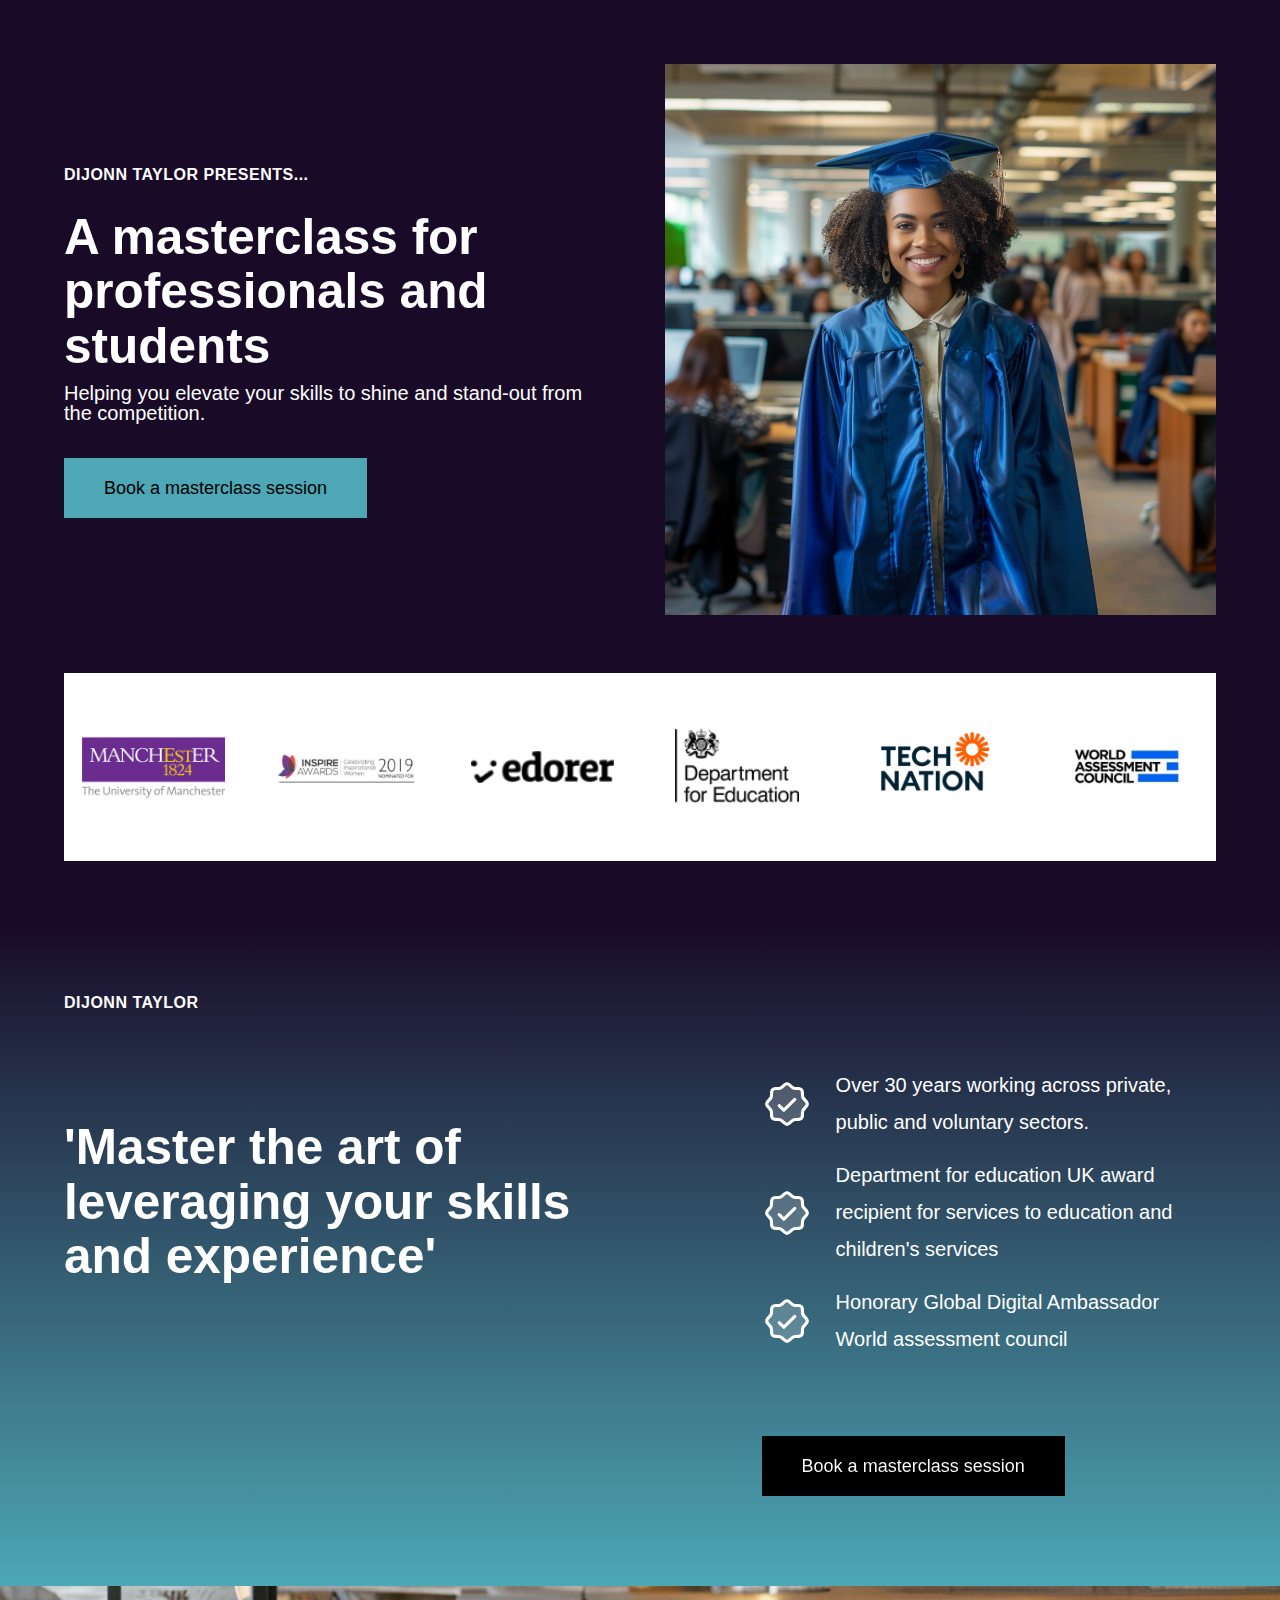
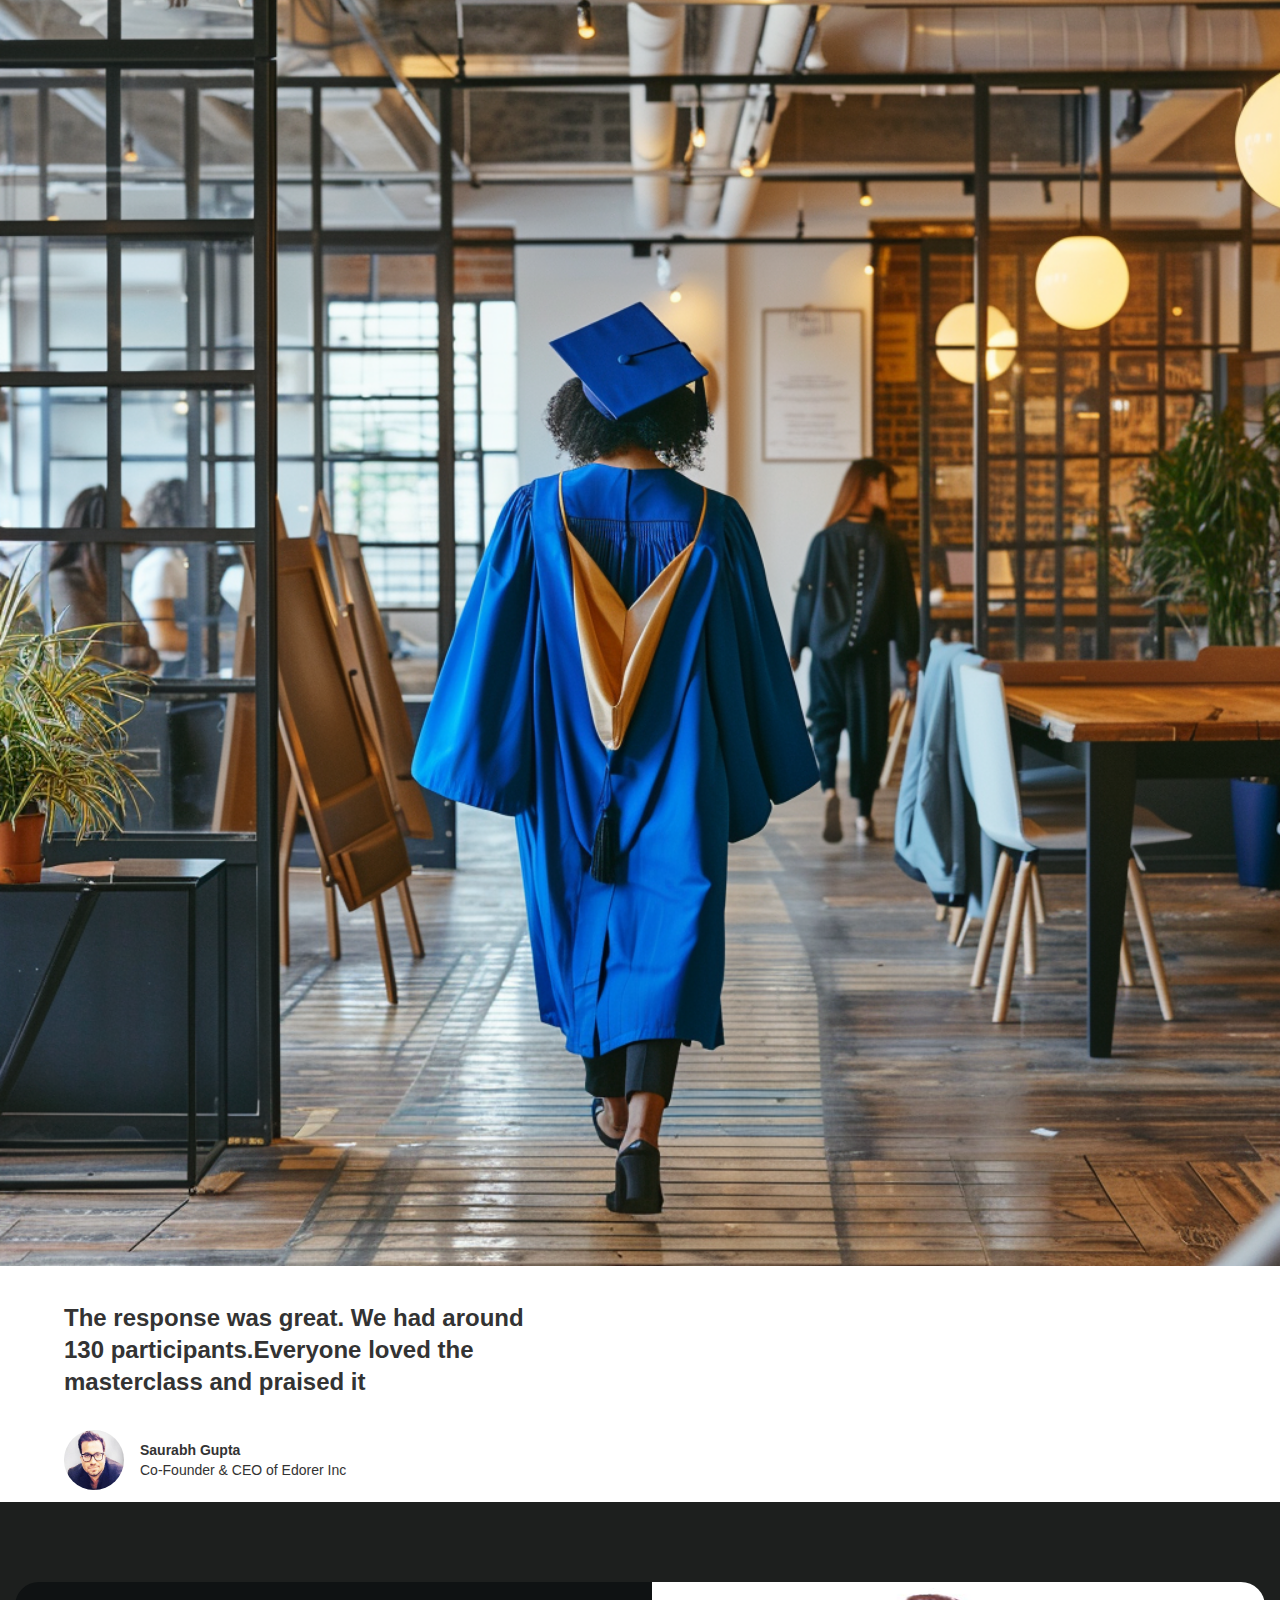
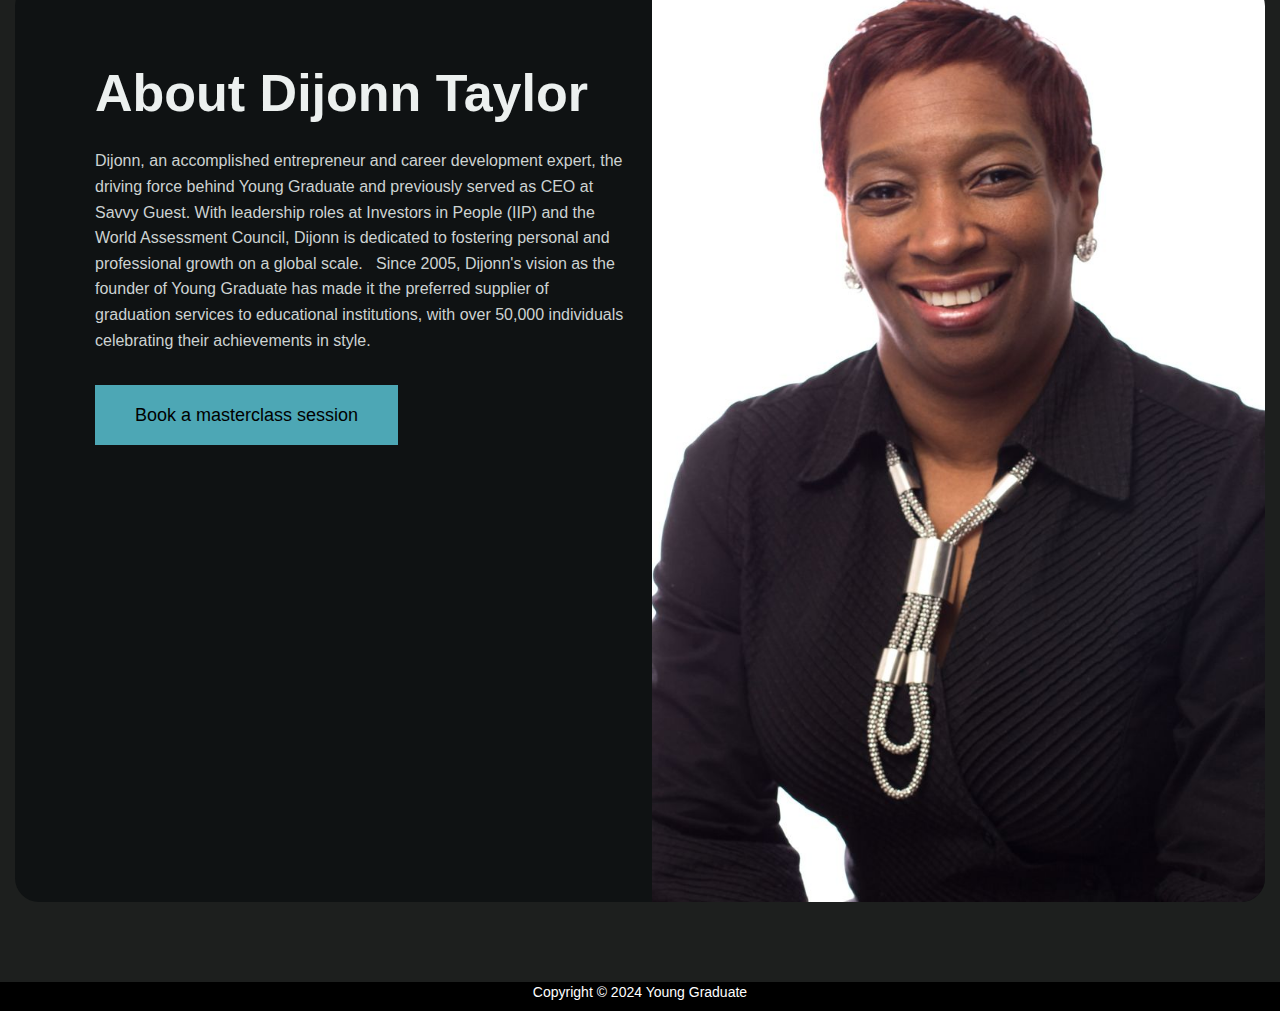
==== masterclass.html @ 4c91e2ab "Add files via upload" ====
<!DOCTYPE html><!--  This site was created in Webflow. https://webflow.com  --><!--  Last Published: Mon Jul 22 2024 13:23:49 GMT+0000 (Coordinated Universal Time)  -->
<html data-wf-page="665755dd1cffbb004d97ce89" data-wf-site="6639ddc8358cb6821ed180b4">
<head>
  <meta charset="utf-8">
  <title>Masterclass</title>
  <meta content="Masterclass" property="og:title">
  <meta content="Masterclass" property="twitter:title">
  <meta content="width=device-width, initial-scale=1" name="viewport">
  <meta content="Webflow" name="generator">
  <link href="css/normalize.css" rel="stylesheet" type="text/css">
  <link href="css/webflow.css" rel="stylesheet" type="text/css">
  <link href="css/young-graduate.webflow.css" rel="stylesheet" type="text/css">
  <link href="https://fonts.googleapis.com" rel="preconnect">
  <link href="https://fonts.gstatic.com" rel="preconnect" crossorigin="anonymous">
  <script src="https://ajax.googleapis.com/ajax/libs/webfont/1.6.26/webfont.js" type="text/javascript"></script>
  <script type="text/javascript">WebFont.load({  google: {    families: ["Montserrat:100,100italic,200,200italic,300,300italic,400,400italic,500,500italic,600,600italic,700,700italic,800,800italic,900,900italic","Ubuntu:300,300italic,400,400italic,500,500italic,700,700italic","Open Sans:300,300italic,400,400italic,600,600italic,700,700italic,800,800italic","Droid Sans:400,700"]  }});</script>
  <script type="text/javascript">!function(o,c){var n=c.documentElement,t=" w-mod-";n.className+=t+"js",("ontouchstart"in o||o.DocumentTouch&&c instanceof DocumentTouch)&&(n.className+=t+"touch")}(window,document);</script>
  <link href="images/favicon.jpg" rel="shortcut icon" type="image/x-icon">
  <link href="images/webclip.jpg" rel="apple-touch-icon">
</head>
<body>
  <div class="efi-hr-03">
    <div class="efi-hr-01">
      <div class="efi-hr-01-container">
        <div class="w-layout-grid efi-hr-01-grid">
          <div id="w-node-bed90344-6b6f-2f7c-3a95-02f854bbb947-4d97ce89" class="efi-hr-01-left-content">
            <div class="efi-hr-01-title-wrapper">
              <div class="efi-label big">Dijonn Taylor presents...</div>
              <h1 class="efi-jumbo">A masterclass for professionals and students </h1>
              <p class="efi-big-paragraph">Helping you elevate your skills to shine and stand-out from the competition.</p>
            </div>
            <div class="efi-hr-01-buttons-wrapper">
              <a href="https://calendly.com/dijonn/30min" target="_blank" class="efi-button w-button">Book a masterclass session</a>
            </div>
          </div>
          <div id="w-node-bed90344-6b6f-2f7c-3a95-02f854bbb952-4d97ce89" class="efi-hr-01-right-content"><img src="images/front.png" loading="lazy" width="4000" sizes="(max-width: 1919px) 90vw, 720px" alt="" srcset="images/front.png 500w, images/front.png 800w, images/front.png 1024w" class="image-35"></div>
        </div>
        <div class="efi-hr-01-logos">
          <div class="efi-hr-01-container">
            <div class="w-layout-grid efi-hr-01-logos-grid">
              <div id="w-node-bed90344-6b6f-2f7c-3a95-02f854bbb957-4d97ce89" class="efi-hr-01-logo-cell"><img src="images/Logo_3.png" loading="lazy" width="170" alt=""></div>
              <div id="w-node-bed90344-6b6f-2f7c-3a95-02f854bbb959-4d97ce89" class="efi-hr-01-logo-cell"><img src="images/Logo_2.png" loading="lazy" width="200" alt=""></div>
              <div id="w-node-bed90344-6b6f-2f7c-3a95-02f854bbb95b-4d97ce89" class="efi-hr-01-logo-cell"><img src="images/Logo_1.png" loading="lazy" width="170" alt=""></div>
              <div id="w-node-bed90344-6b6f-2f7c-3a95-02f854bbb95d-4d97ce89" class="efi-hr-01-logo-cell"><img src="images/Logo.png" loading="lazy" width="124" alt=""></div>
              <div id="w-node-bed90344-6b6f-2f7c-3a95-02f854bbb95f-4d97ce89" class="efi-hr-01-logo-cell"><img src="images/0_mEeC4vGV2WhgJTwN.png" loading="lazy" sizes="(max-width: 1919px) 72vw, 1152px" srcset="images/0_mEeC4vGV2WhgJTwN.png 500w, images/0_mEeC4vGV2WhgJTwN.png 800w, images/0_mEeC4vGV2WhgJTwN.png 1080w, images/0_mEeC4vGV2WhgJTwN.png 1200w" alt=""></div>
              <div id="w-node-bed90344-6b6f-2f7c-3a95-02f854bbb961-4d97ce89" class="efi-hr-01-logo-cell"><img src="images/azhpl4cpvzj5sbdie35c-1.png" loading="lazy" width="160" alt=""></div>
            </div>
          </div>
        </div>
      </div>
    </div>
    <div class="efi-hr-03-top">
      <div class="efi-hr-03-container">
        <div class="w-layout-grid efi-hr-03-grid">
          <div id="w-node-_19056c0a-c3c7-1bc0-cb27-62c8291ee136-4d97ce89" class="efi-hr-03-left-content">
            <div class="efi-hr-03-title-wrapper">
              <div class="efi-label big">Dijonn Taylor</div>
              <h1 class="efi-jumbo white">&#x27;Master the art of leveraging your skills and experience&#x27;</h1>
            </div>
          </div>
          <div id="w-node-_19056c0a-c3c7-1bc0-cb27-62c8291ee13a-4d97ce89" class="efi-hr-03-right-content">
            <div class="column-76">
              <div class="column-75"><img src="images/seal-check-duotone-1.svg" loading="lazy" width="50" alt="">
                <div class="text-117 bold">Over 30 years working across private, public and voluntary sectors.</div>
              </div>
              <div class="column-75"><img src="images/seal-check-duotone-1.svg" loading="lazy" width="50" alt="">
                <div class="text-117 bold">Department for education UK award recipient for services to education and children&#x27;s services</div>
              </div>
              <div class="column-75"><img src="images/seal-check-duotone-1.svg" loading="lazy" width="50" alt="">
                <div class="text-117 bold">Honorary Global Digital Ambassador World assessment council</div>
              </div>
            </div>
            <div class="efi-hr-03-button-wrapper">
              <a href="https://calendly.com/dijonn/30min" target="_blank" class="efi-button invert w-button">Book a masterclass session</a>
            </div>
          </div>
        </div>
      </div>
    </div>
    <div class="efi-hr-03-image"><img src="images/powerwalking.png" loading="lazy" width="4000" sizes="(max-width: 1919px) 100vw, 50vw" alt="" srcset="images/powerwalking.png 500w, images/powerwalking.png 800w, images/powerwalking.png 1024w" class="image-35">
      <div class="testimonial-slide">
        <div class="testimonial-content"><img src="https://uploads-ssl.webflow.com/62434fa732124a0fb112aab4/62434fa732124a91e612aae8_quote-mark.svg" loading="lazy" alt="" class="testimonial-quote-icon">
          <div class="testimonial-quote">The response was great. We had around 130 participants.Everyone loved the masterclass and praised it</div>
          <div class="testimonial-info-two"><img src="images/Saurabh-Gupta.webp" loading="lazy" alt="" class="testimonial-image-2">
            <div>
              <div class="testimonial-author-name">Saurabh Gupta</div>
              <div>Co-Founder &amp; CEO of Edorer Inc</div>
            </div>
          </div>
        </div>
      </div>
    </div>
  </div>
  <div class="fn-section-2">
    <div class="fn-container">
      <div class="fn-cta-banner-dark">
        <div id="w-node-fb438719-9272-76b5-3eba-789f27d8b2f7-4d97ce89" class="fn-banner-dark-column">
          <h1 class="fn-heading-7 black">About Dijonn Taylor</h1>
          <p class="fn-paragraph-2 black mobile">Dijonn, an accomplished entrepreneur and career development expert, the driving force behind Young Graduate and previously served as CEO at Savvy Guest. With leadership roles at Investors in People (IIP) and the World Assessment Council, Dijonn is dedicated to fostering personal and professional growth on a global scale.   Since 2005, Dijonn&#x27;s vision as the founder of Young Graduate has made it the preferred supplier of graduation services to educational institutions, with over 50,000 individuals celebrating their achievements in style.</p>
          <a href="https://calendly.com/dijonn/30min" target="_blank" class="efi-button w-button">Book a masterclass session</a>
        </div><img id="w-node-fb438719-9272-76b5-3eba-789f27d8b2fe-4d97ce89" sizes="(max-width: 767px) 100vw, (max-width: 991px) 47vw, (max-width: 1919px) 48vw, 628px" src="images/DT-like-1.jpg" loading="lazy" alt="" srcset="images/DT-like-1-p-500.jpg 500w, images/DT-like-1-p-800.jpg 800w, images/DT-like-1-p-1080.jpg 1080w, images/DT-like-1-p-1600.jpg 1600w, images/DT-like-1-p-2000.jpg 2000w, images/DT-like-1-p-2600.jpg 2600w, images/DT-like-1.jpg 2750w" class="fn-cta-banner-dark-image">
      </div>
    </div>
  </div>
  <div class="new-page-11">
    <div class="footer-3">
      <div class="text-129">Copyright © 2024 Young Graduate</div>
    </div>
  </div>
  <script src="https://d3e54v103j8qbb.cloudfront.net/js/jquery-3.5.1.min.dc5e7f18c8.js?site=6639ddc8358cb6821ed180b4" type="text/javascript" integrity="sha256-9/aliU8dGd2tb6OSsuzixeV4y/faTqgFtohetphbbj0=" crossorigin="anonymous"></script>
  <script src="js/webflow.js" type="text/javascript"></script>
</body>
</html>
---- css/webflow.css ----
@font-face {
  font-family: 'webflow-icons';
  src: url("[data-uri]") format('truetype');
  font-weight: normal;
  font-style: normal;
}
[class^="w-icon-"],
[class*=" w-icon-"] {
  /* use !important to prevent issues with browser extensions that change fonts */
  font-family: 'webflow-icons' !important;
  speak: none;
  font-style: normal;
  font-weight: normal;
  font-variant: normal;
  text-transform: none;
  line-height: 1;
  /* Better Font Rendering =========== */
  -webkit-font-smoothing: antialiased;
  -moz-osx-font-smoothing: grayscale;
}
.w-icon-slider-right:before {
  content: "\e600";
}
.w-icon-slider-left:before {
  content: "\e601";
}
.w-icon-nav-menu:before {
  content: "\e602";
}
.w-icon-arrow-down:before,
.w-icon-dropdown-toggle:before {
  content: "\e603";
}
.w-icon-file-upload-remove:before {
  content: "\e900";
}
.w-icon-file-upload-icon:before {
  content: "\e903";
}
* {
  -webkit-box-sizing: border-box;
  -moz-box-sizing: border-box;
  box-sizing: border-box;
}
html {
  height: 100%;
}
body {
  margin: 0;
  min-height: 100%;
  background-color: #fff;
  font-family: Arial, sans-serif;
  font-size: 14px;
  line-height: 20px;
  color: #333;
}
img {
  max-width: 100%;
  vertical-align: middle;
  display: inline-block;
}
html.w-mod-touch * {
  background-attachment: scroll !important;
}
.w-block {
  display: block;
}
.w-inline-block {
  max-width: 100%;
  display: inline-block;
}
.w-clearfix:before,
.w-clearfix:after {
  content: " ";
  display: table;
  grid-column-start: 1;
  grid-row-start: 1;
  grid-column-end: 2;
  grid-row-end: 2;
}
.w-clearfix:after {
  clear: both;
}
.w-hidden {
  display: none;
}
.w-button {
  display: inline-block;
  padding: 9px 15px;
  background-color: #3898EC;
  color: white;
  border: 0;
  line-height: inherit;
  text-decoration: none;
  cursor: pointer;
  border-radius: 0;
}
input.w-button {
  -webkit-appearance: button;
}
html[data-w-dynpage] [data-w-cloak] {
  color: transparent !important;
}
.w-code-block {
  margin: unset;
}
pre.w-code-block code {
  all: inherit;
}
.w-webflow-badge,
.w-webflow-badge * {
  position: static;
  left: auto;
  top: auto;
  right: auto;
  bottom: auto;
  z-index: auto;
  display: block;
  visibility: visible;
  overflow: visible;
  overflow-x: visible;
  overflow-y: visible;
  box-sizing: border-box;
  width: auto;
  height: auto;
  max-height: none;
  max-width: none;
  min-height: 0;
  min-width: 0;
  margin: 0;
  padding: 0;
  float: none;
  clear: none;
  border: 0 none transparent;
  border-radius: 0;
  background: none;
  background-image: none;
  background-position: 0% 0%;
  background-size: auto auto;
  background-repeat: repeat;
  background-origin: padding-box;
  background-clip: border-box;
  background-attachment: scroll;
  background-color: transparent;
  box-shadow: none;
  opacity: 1;
  transform: none;
  transition: none;
  direction: ltr;
  font-family: inherit;
  font-weight: inherit;
  color: inherit;
  font-size: inherit;
  line-height: inherit;
  font-style: inherit;
  font-variant: inherit;
  text-align: inherit;
  letter-spacing: inherit;
  text-decoration: inherit;
  text-indent: 0;
  text-transform: inherit;
  list-style-type: disc;
  text-shadow: none;
  font-smoothing: auto;
  vertical-align: baseline;
  cursor: inherit;
  white-space: inherit;
  word-break: normal;
  word-spacing: normal;
  word-wrap: normal;
}
.w-webflow-badge {
  position: fixed !important;
  display: inline-block !important;
  visibility: visible !important;
  z-index: 2147483647 !important;
  top: auto !important;
  right: 12px !important;
  bottom: 12px !important;
  left: auto !important;
  color: #aaadb0 !important;
  background-color: #fff !important;
  border-radius: 3px !important;
  padding: 6px !important;
  font-size: 12px !important;
  opacity: 1 !important;
  line-height: 14px !important;
  text-decoration: none !important;
  transform: none !important;
  margin: 0 !important;
  width: auto !important;
  height: auto !important;
  overflow: visible !important;
  white-space: nowrap;
  box-shadow: 0 0 0 1px rgba(0, 0, 0, 0.1), 0px 1px 3px rgba(0, 0, 0, 0.1);
  cursor: pointer;
}
.w-webflow-badge > img {
  display: inline-block !important;
  visibility: visible !important;
  opacity: 1 !important;
  vertical-align: middle !important;
}
h1,
h2,
h3,
h4,
h5,
h6 {
  font-weight: bold;
  margin-bottom: 10px;
}
h1 {
  font-size: 38px;
  line-height: 44px;
  margin-top: 20px;
}
h2 {
  font-size: 32px;
  line-height: 36px;
  margin-top: 20px;
}
h3 {
  font-size: 24px;
  line-height: 30px;
  margin-top: 20px;
}
h4 {
  font-size: 18px;
  line-height: 24px;
  margin-top: 10px;
}
h5 {
  font-size: 14px;
  line-height: 20px;
  margin-top: 10px;
}
h6 {
  font-size: 12px;
  line-height: 18px;
  margin-top: 10px;
}
p {
  margin-top: 0;
  margin-bottom: 10px;
}
blockquote {
  margin: 0 0 10px 0;
  padding: 10px 20px;
  border-left: 5px solid #E2E2E2;
  font-size: 18px;
  line-height: 22px;
}
figure {
  margin: 0;
  margin-bottom: 10px;
}
figcaption {
  margin-top: 5px;
  text-align: center;
}
ul,
ol {
  margin-top: 0px;
  margin-bottom: 10px;
  padding-left: 40px;
}
.w-list-unstyled {
  padding-left: 0;
  list-style: none;
}
.w-embed:before,
.w-embed:after {
  content: " ";
  display: table;
  grid-column-start: 1;
  grid-row-start: 1;
  grid-column-end: 2;
  grid-row-end: 2;
}
.w-embed:after {
  clear: both;
}
.w-video {
  width: 100%;
  position: relative;
  padding: 0;
}
.w-video iframe,
.w-video object,
.w-video embed {
  position: absolute;
  top: 0;
  left: 0;
  width: 100%;
  height: 100%;
  border: none;
}
fieldset {
  padding: 0;
  margin: 0;
  border: 0;
}
button,
[type='button'],
[type='reset'] {
  border: 0;
  cursor: pointer;
  -webkit-appearance: button;
}
.w-form {
  margin: 0 0 15px;
}
.w-form-done {
  display: none;
  padding: 20px;
  text-align: center;
  background-color: #dddddd;
}
.w-form-fail {
  display: none;
  margin-top: 10px;
  padding: 10px;
  background-color: #ffdede;
}
label {
  display: block;
  margin-bottom: 5px;
  font-weight: bold;
}
.w-input,
.w-select {
  display: block;
  width: 100%;
  height: 38px;
  padding: 8px 12px;
  margin-bottom: 10px;
  font-size: 14px;
  line-height: 1.42857143;
  color: #333333;
  vertical-align: middle;
  background-color: #ffffff;
  border: 1px solid #cccccc;
}
.w-input:-moz-placeholder,
.w-select:-moz-placeholder {
  color: #999;
}
.w-input::-moz-placeholder,
.w-select::-moz-placeholder {
  color: #999;
  opacity: 1;
}
.w-input::-webkit-input-placeholder,
.w-select::-webkit-input-placeholder {
  color: #999;
}
.w-input:focus,
.w-select:focus {
  border-color: #3898EC;
  outline: 0;
}
.w-input[disabled],
.w-select[disabled],
.w-input[readonly],
.w-select[readonly],
fieldset[disabled] .w-input,
fieldset[disabled] .w-select {
  cursor: not-allowed;
}
.w-input[disabled]:not(.w-input-disabled),
.w-select[disabled]:not(.w-input-disabled),
.w-input[readonly],
.w-select[readonly],
fieldset[disabled]:not(.w-input-disabled) .w-input,
fieldset[disabled]:not(.w-input-disabled) .w-select {
  background-color: #eeeeee;
}
textarea.w-input,
textarea.w-select {
  height: auto;
}
.w-select {
  background-color: #f3f3f3;
}
.w-select[multiple] {
  height: auto;
}
.w-form-label {
  display: inline-block;
  cursor: pointer;
  font-weight: normal;
  margin-bottom: 0px;
}
.w-radio {
  display: block;
  margin-bottom: 5px;
  padding-left: 20px;
}
.w-radio:before,
.w-radio:after {
  content: " ";
  display: table;
  grid-column-start: 1;
  grid-row-start: 1;
  grid-column-end: 2;
  grid-row-end: 2;
}
.w-radio:after {
  clear: both;
}
.w-radio-input {
  margin: 4px 0 0;
  line-height: normal;
  float: left;
  margin-left: -20px;
}
.w-radio-input {
  margin-top: 3px;
}
.w-file-upload {
  display: block;
  margin-bottom: 10px;
}
.w-file-upload-input {
  width: 0.1px;
  height: 0.1px;
  opacity: 0;
  overflow: hidden;
  position: absolute;
  z-index: -100;
}
.w-file-upload-default,
.w-file-upload-uploading,
.w-file-upload-success {
  display: inline-block;
  color: #333333;
}
.w-file-upload-error {
  display: block;
  margin-top: 10px;
}
.w-file-upload-default.w-hidden,
.w-file-upload-uploading.w-hidden,
.w-file-upload-error.w-hidden,
.w-file-upload-success.w-hidden {
  display: none;
}
.w-file-upload-uploading-btn {
  display: flex;
  font-size: 14px;
  font-weight: normal;
  cursor: pointer;
  margin: 0;
  padding: 8px 12px;
  border: 1px solid #cccccc;
  background-color: #fafafa;
}
.w-file-upload-file {
  display: flex;
  flex-grow: 1;
  justify-content: space-between;
  margin: 0;
  padding: 8px 9px 8px 11px;
  border: 1px solid #cccccc;
  background-color: #fafafa;
}
.w-file-upload-file-name {
  font-size: 14px;
  font-weight: normal;
  display: block;
}
.w-file-remove-link {
  margin-top: 3px;
  margin-left: 10px;
  width: auto;
  height: auto;
  padding: 3px;
  display: block;
  cursor: pointer;
}
.w-icon-file-upload-remove {
  margin: auto;
  font-size: 10px;
}
.w-file-upload-error-msg {
  display: inline-block;
  color: #ea384c;
  padding: 2px 0;
}
.w-file-upload-info {
  display: inline-block;
  line-height: 38px;
  padding: 0 12px;
}
.w-file-upload-label {
  display: inline-block;
  font-size: 14px;
  font-weight: normal;
  cursor: pointer;
  margin: 0;
  padding: 8px 12px;
  border: 1px solid #cccccc;
  background-color: #fafafa;
}
.w-icon-file-upload-icon,
.w-icon-file-upload-uploading {
  display: inline-block;
  margin-right: 8px;
  width: 20px;
}
.w-icon-file-upload-uploading {
  height: 20px;
}
.w-container {
  margin-left: auto;
  margin-right: auto;
  max-width: 940px;
}
.w-container:before,
.w-container:after {
  content: " ";
  display: table;
  grid-column-start: 1;
  grid-row-start: 1;
  grid-column-end: 2;
  grid-row-end: 2;
}
.w-container:after {
  clear: both;
}
.w-container .w-row {
  margin-left: -10px;
  margin-right: -10px;
}
.w-row:before,
.w-row:after {
  content: " ";
  display: table;
  grid-column-start: 1;
  grid-row-start: 1;
  grid-column-end: 2;
  grid-row-end: 2;
}
.w-row:after {
  clear: both;
}
.w-row .w-row {
  margin-left: 0;
  margin-right: 0;
}
.w-col {
  position: relative;
  float: left;
  width: 100%;
  min-height: 1px;
  padding-left: 10px;
  padding-right: 10px;
}
.w-col .w-col {
  padding-left: 0;
  padding-right: 0;
}
.w-col-1 {
  width: 8.33333333%;
}
.w-col-2 {
  width: 16.66666667%;
}
.w-col-3 {
  width: 25%;
}
.w-col-4 {
  width: 33.33333333%;
}
.w-col-5 {
  width: 41.66666667%;
}
.w-col-6 {
  width: 50%;
}
.w-col-7 {
  width: 58.33333333%;
}
.w-col-8 {
  width: 66.66666667%;
}
.w-col-9 {
  width: 75%;
}
.w-col-10 {
  width: 83.33333333%;
}
.w-col-11 {
  width: 91.66666667%;
}
.w-col-12 {
  width: 100%;
}
.w-hidden-main {
  display: none !important;
}
@media screen and (max-width: 991px) {
  .w-container {
    max-width: 728px;
  }
  .w-hidden-main {
    display: inherit !important;
  }
  .w-hidden-medium {
    display: none !important;
  }
  .w-col-medium-1 {
    width: 8.33333333%;
  }
  .w-col-medium-2 {
    width: 16.66666667%;
  }
  .w-col-medium-3 {
    width: 25%;
  }
  .w-col-medium-4 {
    width: 33.33333333%;
  }
  .w-col-medium-5 {
    width: 41.66666667%;
  }
  .w-col-medium-6 {
    width: 50%;
  }
  .w-col-medium-7 {
    width: 58.33333333%;
  }
  .w-col-medium-8 {
    width: 66.66666667%;
  }
  .w-col-medium-9 {
    width: 75%;
  }
  .w-col-medium-10 {
    width: 83.33333333%;
  }
  .w-col-medium-11 {
    width: 91.66666667%;
  }
  .w-col-medium-12 {
    width: 100%;
  }
  .w-col-stack {
    width: 100%;
    left: auto;
    right: auto;
  }
}
@media screen and (max-width: 767px) {
  .w-hidden-main {
    display: inherit !important;
  }
  .w-hidden-medium {
    display: inherit !important;
  }
  .w-hidden-small {
    display: none !important;
  }
  .w-row,
  .w-container .w-row {
    margin-left: 0;
    margin-right: 0;
  }
  .w-col {
    width: 100%;
    left: auto;
    right: auto;
  }
  .w-col-small-1 {
    width: 8.33333333%;
  }
  .w-col-small-2 {
    width: 16.66666667%;
  }
  .w-col-small-3 {
    width: 25%;
  }
  .w-col-small-4 {
    width: 33.33333333%;
  }
  .w-col-small-5 {
    width: 41.66666667%;
  }
  .w-col-small-6 {
    width: 50%;
  }
  .w-col-small-7 {
    width: 58.33333333%;
  }
  .w-col-small-8 {
    width: 66.66666667%;
  }
  .w-col-small-9 {
    width: 75%;
  }
  .w-col-small-10 {
    width: 83.33333333%;
  }
  .w-col-small-11 {
    width: 91.66666667%;
  }
  .w-col-small-12 {
    width: 100%;
  }
}
@media screen and (max-width: 479px) {
  .w-container {
    max-width: none;
  }
  .w-hidden-main {
    display: inherit !important;
  }
  .w-hidden-medium {
    display: inherit !important;
  }
  .w-hidden-small {
    display: inherit !important;
  }
  .w-hidden-tiny {
    display: none !important;
  }
  .w-col {
    width: 100%;
  }
  .w-col-tiny-1 {
    width: 8.33333333%;
  }
  .w-col-tiny-2 {
    width: 16.66666667%;
  }
  .w-col-tiny-3 {
    width: 25%;
  }
  .w-col-tiny-4 {
    width: 33.33333333%;
  }
  .w-col-tiny-5 {
    width: 41.66666667%;
  }
  .w-col-tiny-6 {
    width: 50%;
  }
  .w-col-tiny-7 {
    width: 58.33333333%;
  }
  .w-col-tiny-8 {
    width: 66.66666667%;
  }
  .w-col-tiny-9 {
    width: 75%;
  }
  .w-col-tiny-10 {
    width: 83.33333333%;
  }
  .w-col-tiny-11 {
    width: 91.66666667%;
  }
  .w-col-tiny-12 {
    width: 100%;
  }
}
.w-widget {
  position: relative;
}
.w-widget-map {
  width: 100%;
  height: 400px;
}
.w-widget-map label {
  width: auto;
  display: inline;
}
.w-widget-map img {
  max-width: inherit;
}
.w-widget-map .gm-style-iw {
  text-align: center;
}
.w-widget-map .gm-style-iw > button {
  display: none !important;
}
.w-widget-twitter {
  overflow: hidden;
}
.w-widget-twitter-count-shim {
  display: inline-block;
  vertical-align: top;
  position: relative;
  width: 28px;
  height: 20px;
  text-align: center;
  background: white;
  border: #758696 solid 1px;
  border-radius: 3px;
}
.w-widget-twitter-count-shim * {
  pointer-events: none;
  -webkit-user-select: none;
  -moz-user-select: none;
  -ms-user-select: none;
  user-select: none;
}
.w-widget-twitter-count-shim .w-widget-twitter-count-inner {
  position: relative;
  font-size: 15px;
  line-height: 12px;
  text-align: center;
  color: #999;
  font-family: serif;
}
.w-widget-twitter-count-shim .w-widget-twitter-count-clear {
  position: relative;
  display: block;
}
.w-widget-twitter-count-shim.w--large {
  width: 36px;
  height: 28px;
}
.w-widget-twitter-count-shim.w--large .w-widget-twitter-count-inner {
  font-size: 18px;
  line-height: 18px;
}
.w-widget-twitter-count-shim:not(.w--vertical) {
  margin-left: 5px;
  margin-right: 8px;
}
.w-widget-twitter-count-shim:not(.w--vertical).w--large {
  margin-left: 6px;
}
.w-widget-twitter-count-shim:not(.w--vertical):before,
.w-widget-twitter-count-shim:not(.w--vertical):after {
  top: 50%;
  left: 0;
  border: solid transparent;
  content: ' ';
  height: 0;
  width: 0;
  position: absolute;
  pointer-events: none;
}
.w-widget-twitter-count-shim:not(.w--vertical):before {
  border-color: rgba(117, 134, 150, 0);
  border-right-color: #5d6c7b;
  border-width: 4px;
  margin-left: -9px;
  margin-top: -4px;
}
.w-widget-twitter-count-shim:not(.w--vertical).w--large:before {
  border-width: 5px;
  margin-left: -10px;
  margin-top: -5px;
}
.w-widget-twitter-count-shim:not(.w--vertical):after {
  border-color: rgba(255, 255, 255, 0);
  border-right-color: white;
  border-width: 4px;
  margin-left: -8px;
  margin-top: -4px;
}
.w-widget-twitter-count-shim:not(.w--vertical).w--large:after {
  border-width: 5px;
  margin-left: -9px;
  margin-top: -5px;
}
.w-widget-twitter-count-shim.w--vertical {
  width: 61px;
  height: 33px;
  margin-bottom: 8px;
}
.w-widget-twitter-count-shim.w--vertical:before,
.w-widget-twitter-count-shim.w--vertical:after {
  top: 100%;
  left: 50%;
  border: solid transparent;
  content: ' ';
  height: 0;
  width: 0;
  position: absolute;
  pointer-events: none;
}
.w-widget-twitter-count-shim.w--vertical:before {
  border-color: rgba(117, 134, 150, 0);
  border-top-color: #5d6c7b;
  border-width: 5px;
  margin-left: -5px;
}
.w-widget-twitter-count-shim.w--vertical:after {
  border-color: rgba(255, 255, 255, 0);
  border-top-color: white;
  border-width: 4px;
  margin-left: -4px;
}
.w-widget-twitter-count-shim.w--vertical .w-widget-twitter-count-inner {
  font-size: 18px;
  line-height: 22px;
}
.w-widget-twitter-count-shim.w--vertical.w--large {
  width: 76px;
}
.w-background-video {
  position: relative;
  overflow: hidden;
  height: 500px;
  color: white;
}
.w-background-video > video {
  background-size: cover;
  background-position: 50% 50%;
  position: absolute;
  margin: auto;
  width: 100%;
  height: 100%;
  right: -100%;
  bottom: -100%;
  top: -100%;
  left: -100%;
  object-fit: cover;
  z-index: -100;
}
.w-background-video > video::-webkit-media-controls-start-playback-button {
  display: none !important;
  -webkit-appearance: none;
}
.w-background-video--control {
  position: absolute;
  bottom: 1em;
  right: 1em;
  background-color: transparent;
  padding: 0;
}
.w-background-video--control > [hidden] {
  display: none !important;
}
.w-slider {
  position: relative;
  height: 300px;
  text-align: center;
  background: #dddddd;
  clear: both;
  -webkit-tap-highlight-color: rgba(0, 0, 0, 0);
  tap-highlight-color: rgba(0, 0, 0, 0);
}
.w-slider-mask {
  position: relative;
  display: block;
  overflow: hidden;
  z-index: 1;
  left: 0;
  right: 0;
  height: 100%;
  white-space: nowrap;
}
.w-slide {
  position: relative;
  display: inline-block;
  vertical-align: top;
  width: 100%;
  height: 100%;
  white-space: normal;
  text-align: left;
}
.w-slider-nav {
  position: absolute;
  z-index: 2;
  top: auto;
  right: 0;
  bottom: 0;
  left: 0;
  margin: auto;
  padding-top: 10px;
  height: 40px;
  text-align: center;
  -webkit-tap-highlight-color: rgba(0, 0, 0, 0);
  tap-highlight-color: rgba(0, 0, 0, 0);
}
.w-slider-nav.w-round > div {
  border-radius: 100%;
}
.w-slider-nav.w-num > div {
  width: auto;
  height: auto;
  padding: 0.2em 0.5em;
  font-size: inherit;
  line-height: inherit;
}
.w-slider-nav.w-shadow > div {
  box-shadow: 0 0 3px rgba(51, 51, 51, 0.4);
}
.w-slider-nav-invert {
  color: #fff;
}
.w-slider-nav-invert > div {
  background-color: rgba(34, 34, 34, 0.4);
}
.w-slider-nav-invert > div.w-active {
  background-color: #222;
}
.w-slider-dot {
  position: relative;
  display: inline-block;
  width: 1em;
  height: 1em;
  background-color: rgba(255, 255, 255, 0.4);
  cursor: pointer;
  margin: 0 3px 0.5em;
  transition: background-color 100ms, color 100ms;
}
.w-slider-dot.w-active {
  background-color: #fff;
}
.w-slider-dot:focus {
  outline: none;
  box-shadow: 0px 0px 0px 2px #fff;
}
.w-slider-dot:focus.w-active {
  box-shadow: none;
}
.w-slider-arrow-left,
.w-slider-arrow-right {
  position: absolute;
  width: 80px;
  top: 0;
  right: 0;
  bottom: 0;
  left: 0;
  margin: auto;
  cursor: pointer;
  overflow: hidden;
  color: white;
  font-size: 40px;
  -webkit-tap-highlight-color: rgba(0, 0, 0, 0);
  tap-highlight-color: rgba(0, 0, 0, 0);
  -webkit-user-select: none;
  -moz-user-select: none;
  -ms-user-select: none;
  user-select: none;
}
.w-slider-arrow-left [class^='w-icon-'],
.w-slider-arrow-right [class^='w-icon-'],
.w-slider-arrow-left [class*=' w-icon-'],
.w-slider-arrow-right [class*=' w-icon-'] {
  position: absolute;
}
.w-slider-arrow-left:focus,
.w-slider-arrow-right:focus {
  outline: 0;
}
.w-slider-arrow-left {
  z-index: 3;
  right: auto;
}
.w-slider-arrow-right {
  z-index: 4;
  left: auto;
}
.w-icon-slider-left,
.w-icon-slider-right {
  top: 0;
  right: 0;
  bottom: 0;
  left: 0;
  margin: auto;
  width: 1em;
  height: 1em;
}
.w-slider-aria-label {
  border: 0;
  clip: rect(0 0 0 0);
  height: 1px;
  margin: -1px;
  overflow: hidden;
  padding: 0;
  position: absolute;
  width: 1px;
}
.w-slider-force-show {
  display: block !important;
}
.w-dropdown {
  display: inline-block;
  position: relative;
  text-align: left;
  margin-left: auto;
  margin-right: auto;
  z-index: 900;
}
.w-dropdown-btn,
.w-dropdown-toggle,
.w-dropdown-link {
  position: relative;
  vertical-align: top;
  text-decoration: none;
  color: #222222;
  padding: 20px;
  text-align: left;
  margin-left: auto;
  margin-right: auto;
  white-space: nowrap;
}
.w-dropdown-toggle {
  -webkit-user-select: none;
  -moz-user-select: none;
  -ms-user-select: none;
  user-select: none;
  display: inline-block;
  cursor: pointer;
  padding-right: 40px;
}
.w-dropdown-toggle:focus {
  outline: 0;
}
.w-icon-dropdown-toggle {
  position: absolute;
  top: 0;
  right: 0;
  bottom: 0;
  margin: auto;
  margin-right: 20px;
  width: 1em;
  height: 1em;
}
.w-dropdown-list {
  position: absolute;
  background: #dddddd;
  display: none;
  min-width: 100%;
}
.w-dropdown-list.w--open {
  display: block;
}
.w-dropdown-link {
  padding: 10px 20px;
  display: block;
  color: #222222;
}
.w-dropdown-link.w--current {
  color: #0082f3;
}
.w-dropdown-link:focus {
  outline: 0;
}
@media screen and (max-width: 767px) {
  .w-nav-brand {
    padding-left: 10px;
  }
}
/**
 * ## Note
 * Safari (on both iOS and OS X) does not handle viewport units (vh, vw) well.
 * For example percentage units do not work on descendants of elements that
 * have any dimensions expressed in viewport units. It also doesn’t handle them at
 * all in `calc()`.
 */
/**
 * Wrapper around all lightbox elements
 *
 * 1. Since the lightbox can receive focus, IE also gives it an outline.
 * 2. Fixes flickering on Chrome when a transition is in progress
 *    underneath the lightbox.
 */
.w-lightbox-backdrop {
  cursor: auto;
  font-style: normal;
  letter-spacing: normal;
  list-style: disc;
  text-indent: 0;
  text-shadow: none;
  text-transform: none;
  visibility: visible;
  white-space: normal;
  word-break: normal;
  word-spacing: normal;
  word-wrap: normal;
  position: fixed;
  top: 0;
  right: 0;
  bottom: 0;
  left: 0;
  color: #fff;
  font-family: "Helvetica Neue", Helvetica, Ubuntu, "Segoe UI", Verdana, sans-serif;
  font-size: 17px;
  line-height: 1.2;
  font-weight: 300;
  text-align: center;
  background: rgba(0, 0, 0, 0.9);
  z-index: 2000;
  outline: 0;
  /* 1 */
  opacity: 0;
  -webkit-user-select: none;
  -moz-user-select: none;
  -webkit-tap-highlight-color: transparent;
  -webkit-transform: translate(0, 0);
  /* 2 */
}
/**
 * Neat trick to bind the rubberband effect to our canvas instead of the whole
 * document on iOS. It also prevents a bug that causes the document underneath to scroll.
 */
.w-lightbox-backdrop,
.w-lightbox-container {
  height: 100%;
  overflow: auto;
  -webkit-overflow-scrolling: touch;
}
.w-lightbox-content {
  position: relative;
  height: 100vh;
  overflow: hidden;
}
.w-lightbox-view {
  position: absolute;
  width: 100vw;
  height: 100vh;
  opacity: 0;
}
.w-lightbox-view:before {
  content: "";
  height: 100vh;
}
/* .w-lightbox-content */
.w-lightbox-group,
.w-lightbox-group .w-lightbox-view,
.w-lightbox-group .w-lightbox-view:before {
  height: 86vh;
}
.w-lightbox-frame,
.w-lightbox-view:before {
  display: inline-block;
  vertical-align: middle;
}
/*
 * 1. Remove default margin set by user-agent on the <figure> element.
 */
.w-lightbox-figure {
  position: relative;
  margin: 0;
  /* 1 */
}
.w-lightbox-group .w-lightbox-figure {
  cursor: pointer;
}
/**
 * IE adds image dimensions as width and height attributes on the IMG tag,
 * but we need both width and height to be set to auto to enable scaling.
 */
.w-lightbox-img {
  width: auto;
  height: auto;
  max-width: none;
}
/**
 * 1. Reset if style is set by user on "All Images"
 */
.w-lightbox-image {
  display: block;
  float: none;
  /* 1 */
  max-width: 100vw;
  max-height: 100vh;
}
.w-lightbox-group .w-lightbox-image {
  max-height: 86vh;
}
.w-lightbox-caption {
  position: absolute;
  right: 0;
  bottom: 0;
  left: 0;
  padding: 0.5em 1em;
  background: rgba(0, 0, 0, 0.4);
  text-align: left;
  text-overflow: ellipsis;
  white-space: nowrap;
  overflow: hidden;
}
.w-lightbox-embed {
  position: absolute;
  top: 0;
  right: 0;
  bottom: 0;
  left: 0;
  width: 100%;
  height: 100%;
}
.w-lightbox-control {
  position: absolute;
  top: 0;
  width: 4em;
  background-size: 24px;
  background-repeat: no-repeat;
  background-position: center;
  cursor: pointer;
  -webkit-transition: all 0.3s;
  transition: all 0.3s;
}
.w-lightbox-left {
  display: none;
  bottom: 0;
  left: 0;
  /* <svg xmlns="http://www.w3.org/2000/svg" viewBox="-20 0 24 40" width="24" height="40"><g transform="rotate(45)"><path d="m0 0h5v23h23v5h-28z" opacity=".4"/><path d="m1 1h3v23h23v3h-26z" fill="#fff"/></g></svg> */
  background-image: url("[data-uri]");
}
.w-lightbox-right {
  display: none;
  right: 0;
  bottom: 0;
  /* <svg xmlns="http://www.w3.org/2000/svg" viewBox="-4 0 24 40" width="24" height="40"><g transform="rotate(45)"><path d="m0-0h28v28h-5v-23h-23z" opacity=".4"/><path d="m1 1h26v26h-3v-23h-23z" fill="#fff"/></g></svg> */
  background-image: url("[data-uri]");
}
/*
 * Without specifying the with and height inside the SVG, all versions of IE render the icon too small.
 * The bug does not seem to manifest itself if the elements are tall enough such as the above arrows.
 * (http://stackoverflow.com/questions/16092114/background-size-differs-in-internet-explorer)
 */
.w-lightbox-close {
  right: 0;
  height: 2.6em;
  /* <svg xmlns="http://www.w3.org/2000/svg" viewBox="-4 0 18 17" width="18" height="17"><g transform="rotate(45)"><path d="m0 0h7v-7h5v7h7v5h-7v7h-5v-7h-7z" opacity=".4"/><path d="m1 1h7v-7h3v7h7v3h-7v7h-3v-7h-7z" fill="#fff"/></g></svg> */
  background-image: url("[data-uri]");
  background-size: 18px;
}
/**
 * 1. All IE versions add extra space at the bottom without this.
 */
.w-lightbox-strip {
  position: absolute;
  bottom: 0;
  left: 0;
  right: 0;
  padding: 0 1vh;
  line-height: 0;
  /* 1 */
  white-space: nowrap;
  overflow-x: auto;
  overflow-y: hidden;
}
/*
 * 1. We use content-box to avoid having to do `width: calc(10vh + 2vw)`
 *    which doesn’t work in Safari anyway.
 * 2. Chrome renders images pixelated when switching to GPU. Making sure
 *    the parent is also rendered on the GPU (by setting translate3d for
 *    example) fixes this behavior.
 */
.w-lightbox-item {
  display: inline-block;
  width: 10vh;
  padding: 2vh 1vh;
  box-sizing: content-box;
  /* 1 */
  cursor: pointer;
  -webkit-transform: translate3d(0, 0, 0);
  /* 2 */
}
.w-lightbox-active {
  opacity: 0.3;
}
.w-lightbox-thumbnail {
  position: relative;
  height: 10vh;
  background: #222;
  overflow: hidden;
}
.w-lightbox-thumbnail-image {
  position: absolute;
  top: 0;
  left: 0;
}
.w-lightbox-thumbnail .w-lightbox-tall {
  top: 50%;
  width: 100%;
  -webkit-transform: translate(0, -50%);
  transform: translate(0, -50%);
}
.w-lightbox-thumbnail .w-lightbox-wide {
  left: 50%;
  height: 100%;
  -webkit-transform: translate(-50%, 0);
  transform: translate(-50%, 0);
}
/*
 * Spinner
 *
 * Absolute pixel values are used to avoid rounding errors that would cause
 * the white spinning element to be misaligned with the track.
 */
.w-lightbox-spinner {
  position: absolute;
  top: 50%;
  left: 50%;
  box-sizing: border-box;
  width: 40px;
  height: 40px;
  margin-top: -20px;
  margin-left: -20px;
  border: 5px solid rgba(0, 0, 0, 0.4);
  border-radius: 50%;
  -webkit-animation: spin 0.8s infinite linear;
  animation: spin 0.8s infinite linear;
}
.w-lightbox-spinner:after {
  content: "";
  position: absolute;
  top: -4px;
  right: -4px;
  bottom: -4px;
  left: -4px;
  border: 3px solid transparent;
  border-bottom-color: #fff;
  border-radius: 50%;
}
/*
 * Utility classes
 */
.w-lightbox-hide {
  display: none;
}
.w-lightbox-noscroll {
  overflow: hidden;
}
@media (min-width: 768px) {
  .w-lightbox-content {
    height: 96vh;
    margin-top: 2vh;
  }
  .w-lightbox-view,
  .w-lightbox-view:before {
    height: 96vh;
  }
  /* .w-lightbox-content */
  .w-lightbox-group,
  .w-lightbox-group .w-lightbox-view,
  .w-lightbox-group .w-lightbox-view:before {
    height: 84vh;
  }
  .w-lightbox-image {
    max-width: 96vw;
    max-height: 96vh;
  }
  .w-lightbox-group .w-lightbox-image {
    max-width: 82.3vw;
    max-height: 84vh;
  }
  .w-lightbox-left,
  .w-lightbox-right {
    display: block;
    opacity: 0.5;
  }
  .w-lightbox-close {
    opacity: 0.8;
  }
  .w-lightbox-control:hover {
    opacity: 1;
  }
}
.w-lightbox-inactive,
.w-lightbox-inactive:hover {
  opacity: 0;
}
.w-richtext:before,
.w-richtext:after {
  content: " ";
  display: table;
  grid-column-start: 1;
  grid-row-start: 1;
  grid-column-end: 2;
  grid-row-end: 2;
}
.w-richtext:after {
  clear: both;
}
.w-richtext[contenteditable="true"]:before,
.w-richtext[contenteditable="true"]:after {
  white-space: initial;
}
.w-richtext ol,
.w-richtext ul {
  overflow: hidden;
}
.w-richtext .w-richtext-figure-selected.w-richtext-figure-type-video div:after,
.w-richtext .w-richtext-figure-selected[data-rt-type="video"] div:after {
  outline: 2px solid #2895f7;
}
.w-richtext .w-richtext-figure-selected.w-richtext-figure-type-image div,
.w-richtext .w-richtext-figure-selected[data-rt-type="image"] div {
  outline: 2px solid #2895f7;
}
.w-richtext figure.w-richtext-figure-type-video > div:after,
.w-richtext figure[data-rt-type="video"] > div:after {
  content: '';
  position: absolute;
  display: none;
  left: 0;
  top: 0;
  right: 0;
  bottom: 0;
}
.w-richtext figure {
  position: relative;
  max-width: 60%;
}
.w-richtext figure > div:before {
  cursor: default!important;
}
.w-richtext figure img {
  width: 100%;
}
.w-richtext figure figcaption.w-richtext-figcaption-placeholder {
  opacity: 0.6;
}
.w-richtext figure div {
  /* fix incorrectly sized selection border in the data manager */
  font-size: 0px;
  color: transparent;
}
.w-richtext figure.w-richtext-figure-type-image,
.w-richtext figure[data-rt-type="image"] {
  display: table;
}
.w-richtext figure.w-richtext-figure-type-image > div,
.w-richtext figure[data-rt-type="image"] > div {
  display: inline-block;
}
.w-richtext figure.w-richtext-figure-type-image > figcaption,
.w-richtext figure[data-rt-type="image"] > figcaption {
  display: table-caption;
  caption-side: bottom;
}
.w-richtext figure.w-richtext-figure-type-video,
.w-richtext figure[data-rt-type="video"] {
  width: 60%;
  height: 0;
}
.w-richtext figure.w-richtext-figure-type-video iframe,
.w-richtext figure[data-rt-type="video"] iframe {
  position: absolute;
  top: 0;
  left: 0;
  width: 100%;
  height: 100%;
}
.w-richtext figure.w-richtext-figure-type-video > div,
.w-richtext figure[data-rt-type="video"] > div {
  width: 100%;
}
.w-richtext figure.w-richtext-align-center {
  margin-right: auto;
  margin-left: auto;
  clear: both;
}
.w-richtext figure.w-richtext-align-center.w-richtext-figure-type-image > div,
.w-richtext figure.w-richtext-align-center[data-rt-type="image"] > div {
  max-width: 100%;
}
.w-richtext figure.w-richtext-align-normal {
  clear: both;
}
.w-richtext figure.w-richtext-align-fullwidth {
  width: 100%;
  max-width: 100%;
  text-align: center;
  clear: both;
  display: block;
  margin-right: auto;
  margin-left: auto;
}
.w-richtext figure.w-richtext-align-fullwidth > div {
  display: inline-block;
  /* padding-bottom is used for aspect ratios in video figures
      we want the div to inherit that so hover/selection borders in the designer-canvas
      fit right*/
  padding-bottom: inherit;
}
.w-richtext figure.w-richtext-align-fullwidth > figcaption {
  display: block;
}
.w-richtext figure.w-richtext-align-floatleft {
  float: left;
  margin-right: 15px;
  clear: none;
}
.w-richtext figure.w-richtext-align-floatright {
  float: right;
  margin-left: 15px;
  clear: none;
}
.w-nav {
  position: relative;
  background: #dddddd;
  z-index: 1000;
}
.w-nav:before,
.w-nav:after {
  content: " ";
  display: table;
  grid-column-start: 1;
  grid-row-start: 1;
  grid-column-end: 2;
  grid-row-end: 2;
}
.w-nav:after {
  clear: both;
}
.w-nav-brand {
  position: relative;
  float: left;
  text-decoration: none;
  color: #333333;
}
.w-nav-link {
  position: relative;
  display: inline-block;
  vertical-align: top;
  text-decoration: none;
  color: #222222;
  padding: 20px;
  text-align: left;
  margin-left: auto;
  margin-right: auto;
}
.w-nav-link.w--current {
  color: #0082f3;
}
.w-nav-menu {
  position: relative;
  float: right;
}
[data-nav-menu-open] {
  display: block !important;
  position: absolute;
  top: 100%;
  left: 0;
  right: 0;
  background: #C8C8C8;
  text-align: center;
  overflow: visible;
  min-width: 200px;
}
.w--nav-link-open {
  display: block;
  position: relative;
}
.w-nav-overlay {
  position: absolute;
  overflow: hidden;
  display: none;
  top: 100%;
  left: 0;
  right: 0;
  width: 100%;
}
.w-nav-overlay [data-nav-menu-open] {
  top: 0;
}
.w-nav[data-animation="over-left"] .w-nav-overlay {
  width: auto;
}
.w-nav[data-animation="over-left"] .w-nav-overlay,
.w-nav[data-animation="over-left"] [data-nav-menu-open] {
  right: auto;
  z-index: 1;
  top: 0;
}
.w-nav[data-animation="over-right"] .w-nav-overlay {
  width: auto;
}
.w-nav[data-animation="over-right"] .w-nav-overlay,
.w-nav[data-animation="over-right"] [data-nav-menu-open] {
  left: auto;
  z-index: 1;
  top: 0;
}
.w-nav-button {
  position: relative;
  float: right;
  padding: 18px;
  font-size: 24px;
  display: none;
  cursor: pointer;
  -webkit-tap-highlight-color: rgba(0, 0, 0, 0);
  tap-highlight-color: rgba(0, 0, 0, 0);
  -webkit-user-select: none;
  -moz-user-select: none;
  -ms-user-select: none;
  user-select: none;
}
.w-nav-button:focus {
  outline: 0;
}
.w-nav-button.w--open {
  background-color: #C8C8C8;
  color: white;
}
.w-nav[data-collapse="all"] .w-nav-menu {
  display: none;
}
.w-nav[data-collapse="all"] .w-nav-button {
  display: block;
}
.w--nav-dropdown-open {
  display: block;
}
.w--nav-dropdown-toggle-open {
  display: block;
}
.w--nav-dropdown-list-open {
  position: static;
}
@media screen and (max-width: 991px) {
  .w-nav[data-collapse="medium"] .w-nav-menu {
    display: none;
  }
  .w-nav[data-collapse="medium"] .w-nav-button {
    display: block;
  }
}
@media screen and (max-width: 767px) {
  .w-nav[data-collapse="small"] .w-nav-menu {
    display: none;
  }
  .w-nav[data-collapse="small"] .w-nav-button {
    display: block;
  }
  .w-nav-brand {
    padding-left: 10px;
  }
}
@media screen and (max-width: 479px) {
  .w-nav[data-collapse="tiny"] .w-nav-menu {
    display: none;
  }
  .w-nav[data-collapse="tiny"] .w-nav-button {
    display: block;
  }
}
.w-tabs {
  position: relative;
}
.w-tabs:before,
.w-tabs:after {
  content: " ";
  display: table;
  grid-column-start: 1;
  grid-row-start: 1;
  grid-column-end: 2;
  grid-row-end: 2;
}
.w-tabs:after {
  clear: both;
}
.w-tab-menu {
  position: relative;
}
.w-tab-link {
  position: relative;
  display: inline-block;
  vertical-align: top;
  text-decoration: none;
  padding: 9px 30px;
  text-align: left;
  cursor: pointer;
  color: #222222;
  background-color: #dddddd;
}
.w-tab-link.w--current {
  background-color: #C8C8C8;
}
.w-tab-link:focus {
  outline: 0;
}
.w-tab-content {
  position: relative;
  display: block;
  overflow: hidden;
}
.w-tab-pane {
  position: relative;
  display: none;
}
.w--tab-active {
  display: block;
}
@media screen and (max-width: 479px) {
  .w-tab-link {
    display: block;
  }
}
.w-ix-emptyfix:after {
  content: "";
}
@keyframes spin {
  0% {
    transform: rotate(0deg);
  }
  100% {
    transform: rotate(360deg);
  }
}
.w-dyn-empty {
  padding: 10px;
  background-color: #dddddd;
}
.w-dyn-hide {
  display: none !important;
}
.w-dyn-bind-empty {
  display: none !important;
}
.w-condition-invisible {
  display: none !important;
}
.wf-layout-layout {
  display: grid;
}
.w-code-component > * {
  height: 100%;
  width: 100%;
  position: absolute;
  top: 0;
  left: 0;
}
---- css/young-graduate.webflow.css ----
:root {
  --dark-purple: #190b28;
  --black: black;
  --light-blue: #4da7b5;
  --white: white;
}

.w-layout-grid {
  grid-row-gap: 16px;
  grid-column-gap: 16px;
  grid-template-rows: auto auto;
  grid-template-columns: 1fr 1fr;
  grid-auto-columns: 1fr;
  display: grid;
}

.new-page {
  background-color: #fff;
  flex-direction: column;
  justify-content: flex-start;
  align-items: center;
  width: 100%;
  text-decoration: none;
  display: flex;
}

.navbar-logo-left {
  background-color: #fff;
  justify-content: center;
  align-items: flex-start;
  width: 100%;
  padding-left: 24px;
  padding-right: 24px;
  text-decoration: none;
  display: flex;
}

.navbarcontainer {
  justify-content: center;
  align-items: center;
  width: 100%;
  max-width: 1200px;
  text-decoration: none;
  display: flex;
}

.navbar-content {
  justify-content: space-between;
  align-items: center;
  width: 100%;
  max-width: 1200px;
  text-decoration: none;
  display: flex;
}

.navbar-brand {
  flex: 0 auto;
  justify-content: flex-start;
  align-items: flex-start;
  text-decoration: none;
  display: flex;
}

.logo {
  object-fit: cover;
  justify-content: center;
  align-items: center;
  width: 141px;
  height: 36px;
  text-decoration: none;
  display: flex;
}

.navbar-menu {
  grid-column-gap: 32px;
  flex: 0 auto;
  justify-content: flex-start;
  align-items: center;
  text-decoration: none;
  display: flex;
}

.navbar-link {
  flex: 0 auto;
  justify-content: flex-start;
  align-items: flex-start;
  padding: 24px 12px;
  text-decoration: none;
  display: flex;
}

.text {
  color: #000;
  margin-top: 0;
  margin-bottom: 0;
  font-size: 14px;
  font-weight: 400;
  line-height: 150%;
  text-decoration: none;
}

.navbar-button {
  grid-column-gap: 8px;
  background-color: #000;
  flex: 0 auto;
  justify-content: center;
  align-items: center;
  padding: 8px 20px;
  text-decoration: none;
  display: flex;
}

.text-2 {
  color: #fff;
  margin-top: 0;
  margin-bottom: 0;
  font-size: 12px;
  font-weight: 500;
  line-height: 140%;
  text-decoration: none;
}

.section {
  flex-direction: column;
  justify-content: flex-start;
  align-items: center;
  width: 100%;
  padding-top: 64px;
  padding-bottom: 64px;
  text-decoration: none;
  display: flex;
}

.container {
  background-color: #f8f8f8;
  flex-direction: column;
  justify-content: flex-start;
  align-items: flex-start;
  width: 100%;
  max-width: 1200px;
  padding: 24px;
  text-decoration: none;
  display: flex;
}

._2-columns {
  grid-column-gap: 24px;
  justify-content: flex-start;
  align-items: flex-start;
  width: 100%;
  text-decoration: none;
  display: flex;
}

.column {
  grid-row-gap: 24px;
  background-color: #f8f8f8;
  flex-direction: column;
  justify-content: flex-start;
  align-items: flex-start;
  width: 100%;
  padding: 24px;
  text-decoration: none;
  display: flex;
}

.text-3 {
  color: #000;
  margin-top: 0;
  margin-bottom: 0;
  font-size: 60px;
  font-weight: 400;
  line-height: 100%;
  text-decoration: none;
}

.text-4 {
  color: #000;
  margin-top: 0;
  margin-bottom: 0;
  font-size: 12px;
  font-weight: 400;
  line-height: 100%;
  text-decoration: none;
}

.frame-1 {
  grid-column-gap: 10px;
  background-color: #4ba6b4;
  flex: 0 auto;
  justify-content: center;
  align-items: center;
  padding: 10px 30px;
  text-decoration: none;
  display: flex;
}

.column-2 {
  grid-row-gap: 24px;
  background-color: #f8f8f8;
  flex-direction: column;
  justify-content: flex-start;
  align-items: center;
  width: 100%;
  padding: 24px;
  text-decoration: none;
  display: flex;
}

.rectangle-6 {
  object-fit: cover;
}

.navbar-logo-left-2 {
  background-color: #f2994a;
  justify-content: center;
  align-items: flex-start;
  width: 100%;
  padding-left: 24px;
  padding-right: 24px;
  text-decoration: none;
  display: flex;
}

.text-5 {
  color: #fff;
  margin-top: 0;
  margin-bottom: 0;
  font-size: 12px;
  font-weight: 500;
  line-height: 140%;
  text-decoration: none;
}

.column-3 {
  grid-row-gap: 24px;
  background-color: #f8f8f8;
  flex-direction: column;
  justify-content: flex-start;
  align-items: flex-start;
  width: 100%;
  padding: 24px;
  text-decoration: none;
  display: flex;
}

.text-6 {
  color: #000;
  margin-top: 0;
  margin-bottom: 0;
  font-size: 60px;
  font-weight: 400;
  line-height: 100%;
  text-decoration: none;
}

.text-7 {
  color: #000;
  margin-top: 0;
  margin-bottom: 0;
  font-size: 12px;
  font-weight: 400;
  line-height: 100%;
  text-decoration: none;
}

.new-page-2 {
  background-color: #4ba6b4;
  flex-direction: column;
  justify-content: flex-start;
  align-items: center;
  width: 100%;
  text-decoration: none;
  display: flex;
}

.navbar-logo-left-3 {
  background-color: #bf4d2b;
  justify-content: center;
  align-items: flex-start;
  width: 100%;
  padding-left: 24px;
  padding-right: 24px;
  text-decoration: none;
  display: flex;
}

.navbar-button-2 {
  grid-column-gap: 8px;
  background-color: #4ba6b4;
  flex: 0 auto;
  justify-content: center;
  align-items: center;
  padding: 8px 20px;
  text-decoration: none;
  display: flex;
}

.text-8 {
  color: #fff;
  margin-top: 0;
  margin-bottom: 0;
  font-size: 12px;
  font-weight: 500;
  line-height: 140%;
  text-decoration: none;
}

.container-2 {
  flex-direction: column;
  justify-content: flex-start;
  align-items: flex-start;
  width: 100%;
  max-width: 1200px;
  padding: 24px;
  text-decoration: none;
  display: flex;
}

.column-4 {
  grid-row-gap: 24px;
  flex-direction: column;
  justify-content: flex-start;
  align-items: flex-start;
  width: 100%;
  padding: 24px;
  text-decoration: none;
  display: flex;
}

.text-9 {
  color: #000;
  margin-top: 0;
  margin-bottom: 0;
  font-size: 60px;
  font-weight: 400;
  line-height: 100%;
  text-decoration: none;
}

.error-a1e00efb-1748-14c6-e103-4b65ee71cf7c {
  color: #000;
  margin-top: 0;
  margin-bottom: 0;
  font-family: Montserrat, sans-serif;
  font-size: 16px;
  font-weight: 400;
  line-height: 100%;
  text-decoration: none;
}

.frame-2 {
  grid-column-gap: 10px;
  background-color: #fff;
  flex: 0 auto;
  justify-content: center;
  align-items: center;
  padding: 10px 30px;
  text-decoration: none;
  display: flex;
}

.text-10 {
  color: #000;
  margin-top: 0;
  margin-bottom: 0;
  font-size: 12px;
  font-weight: 400;
  line-height: 100%;
  text-decoration: none;
}

.new-page-3 {
  background-color: #2f3449;
  flex-direction: column;
  justify-content: flex-start;
  align-items: center;
  width: 100%;
  text-decoration: none;
  display: flex;
}

.navbar-logo-left-4 {
  background-color: #cce2a3;
  justify-content: center;
  align-items: flex-start;
  width: 100%;
  padding-left: 24px;
  padding-right: 24px;
  text-decoration: none;
  display: flex;
}

.navbarcontainer-2 {
  justify-content: center;
  align-items: center;
  width: 100%;
  max-width: 1200px;
  text-decoration: none;
  display: flex;
}

.navbar-content-2 {
  justify-content: space-between;
  align-items: center;
  width: 100%;
  max-width: 1200px;
  text-decoration: none;
  display: flex;
}

.navbar-brand-2 {
  flex: 0 auto;
  justify-content: flex-start;
  align-items: flex-start;
  text-decoration: none;
  display: flex;
}

.logo-2 {
  object-fit: cover;
  justify-content: center;
  align-items: center;
  width: 141px;
  height: 36px;
  text-decoration: none;
  display: flex;
}

.navbar-menu-2 {
  grid-column-gap: 32px;
  flex: 0 auto;
  justify-content: flex-start;
  align-items: center;
  text-decoration: none;
  display: flex;
}

.navbar-link-2 {
  flex: 0 auto;
  justify-content: flex-start;
  align-items: flex-start;
  padding: 24px 12px;
  text-decoration: none;
  display: flex;
}

.text-11 {
  color: #000;
  margin-top: 0;
  margin-bottom: 0;
  font-size: 14px;
  font-weight: 400;
  line-height: 150%;
  text-decoration: none;
}

.navbar-link-3, .navbar-link-4 {
  flex: 0 auto;
  justify-content: flex-start;
  align-items: flex-start;
  padding: 24px 12px;
  text-decoration: none;
  display: flex;
}

.navbar-button-3 {
  grid-column-gap: 8px;
  background-color: #ff5d73;
  flex: 0 auto;
  justify-content: center;
  align-items: center;
  padding: 8px 20px;
  text-decoration: none;
  display: flex;
}

.text-12 {
  color: #fff;
  margin-top: 0;
  margin-bottom: 0;
  font-size: 12px;
  font-weight: 500;
  line-height: 140%;
  text-decoration: none;
}

.section-2 {
  background-image: linear-gradient(#cce2a3 0%, #fff 100%);
  flex-direction: column;
  justify-content: flex-start;
  align-items: center;
  width: 100%;
  padding-top: 40px;
  padding-bottom: 40px;
  text-decoration: none;
  display: flex;
}

.container-3 {
  flex-direction: column;
  justify-content: flex-start;
  align-items: flex-start;
  width: 100%;
  max-width: 1200px;
  padding: 24px;
  text-decoration: none;
  display: flex;
}

._2-columns-2 {
  grid-column-gap: 24px;
  justify-content: flex-start;
  align-items: flex-start;
  width: 100%;
  text-decoration: none;
  display: flex;
}

.column-5 {
  grid-row-gap: 24px;
  flex-direction: column;
  justify-content: flex-start;
  align-items: flex-start;
  width: 100%;
  padding: 24px;
  text-decoration: none;
  display: flex;
}

.text-13 {
  color: #000;
  margin-top: 0;
  margin-bottom: 0;
  font-size: 60px;
  font-weight: 400;
  line-height: 100%;
  text-decoration: none;
}

.text-14 {
  color: #000;
  margin-top: 0;
  margin-bottom: 0;
  font-family: Montserrat, sans-serif;
  font-size: 16px;
  font-weight: 400;
  line-height: 100%;
  text-decoration: none;
}

.frame-3 {
  grid-column-gap: 10px;
  background-color: #ff5d73;
  flex: 0 auto;
  justify-content: center;
  align-items: center;
  padding: 10px 30px;
  text-decoration: none;
  display: flex;
}

.text-15 {
  color: #000;
  margin-top: 0;
  margin-bottom: 0;
  font-size: 12px;
  font-weight: 400;
  line-height: 100%;
  text-decoration: none;
}

.column-6 {
  grid-row-gap: 24px;
  flex-direction: column;
  justify-content: flex-start;
  align-items: center;
  width: 100%;
  padding: 24px;
  text-decoration: none;
  display: flex;
}

.rectangle-7 {
  object-fit: cover;
  border: 8px solid #fff;
}

.hero-heading-right {
  grid-column-gap: 80px;
  background-color: #fff;
  justify-content: center;
  align-items: flex-start;
  width: 100%;
  padding: 64px 24px;
  text-decoration: none;
  display: flex;
}

.container-4 {
  grid-column-gap: 80px;
  justify-content: flex-start;
  align-items: center;
  width: 100%;
  max-width: 1200px;
  text-decoration: none;
  display: flex;
}

.column-7 {
  grid-column-gap: 10px;
  justify-content: flex-start;
  align-items: flex-start;
  width: 100%;
  text-decoration: none;
  display: flex;
}

.image-wrapper {
  flex-direction: column;
  justify-content: center;
  align-items: center;
  width: 100%;
  text-decoration: none;
  display: flex;
}

.image {
  object-fit: cover;
  justify-content: center;
  align-items: center;
  width: 100%;
  text-decoration: none;
  display: flex;
}

.column-8 {
  grid-row-gap: 24px;
  flex-direction: column;
  justify-content: flex-start;
  align-items: flex-start;
  width: 100%;
  text-decoration: none;
  display: flex;
}

.text-16 {
  color: #000;
  margin-top: 0;
  margin-bottom: 0;
  font-size: 56px;
  font-weight: 700;
  line-height: 120%;
  text-decoration: none;
}

.text-17 {
  color: #fff;
  margin-top: 0;
  margin-bottom: 0;
  font-size: 18px;
  font-weight: 400;
  line-height: 170%;
  text-decoration: none;
}

.text-17.bio {
  color: #000;
}

.text-17.home {
  color: var(--dark-purple);
}

.columns {
  grid-column-gap: 80px;
  justify-content: center;
  align-items: center;
  width: 100%;
  max-width: 960px;
  text-decoration: none;
  display: flex;
}

.content {
  grid-row-gap: 24px;
  background-color: #f5f7fa;
  flex-direction: column;
  justify-content: flex-start;
  align-items: flex-start;
  width: 100%;
  padding: 24px;
  text-decoration: none;
  display: flex;
}

.quote {
  color: #000;
  margin-top: 0;
  margin-bottom: 0;
  font-size: 24px;
  font-weight: 700;
  line-height: 150%;
  text-decoration: none;
}

.author {
  grid-column-gap: 16px;
  justify-content: flex-start;
  align-items: center;
  width: 100%;
  text-decoration: none;
  display: flex;
}

.image-2 {
  object-fit: cover;
  flex-direction: column;
  justify-content: center;
  align-items: center;
  text-decoration: none;
  display: flex;
}

.text-18 {
  grid-row-gap: 4px;
  flex-direction: column;
  justify-content: flex-start;
  align-items: flex-start;
  width: 100%;
  max-width: 308px;
  text-decoration: none;
  display: flex;
}

.column-9 {
  grid-column-gap: 24px;
  justify-content: flex-start;
  align-items: center;
  width: 100%;
  text-decoration: none;
  display: flex;
}

.content-2 {
  grid-row-gap: 48px;
  flex-direction: column;
  justify-content: flex-start;
  align-items: flex-start;
  width: 100%;
  height: 159.012px;
  text-decoration: none;
  display: flex;
}

.logo-wrapper {
  flex-direction: column;
  justify-content: center;
  align-items: center;
  text-decoration: none;
  display: flex;
}

.logo-3 {
  object-fit: cover;
  flex: 0 auto;
  justify-content: center;
  align-items: center;
  text-decoration: none;
  display: flex;
}

.logo-4 {
  object-fit: cover;
  background-color: rgba(32, 32, 32, .82);
  flex: 0 auto;
  justify-content: center;
  align-items: center;
  text-decoration: none;
  display: flex;
}

.testimonial-column-light {
  grid-row-gap: 40px;
  background-image: linear-gradient(#fff 0%, #cce2a3 100%);
  flex-direction: column;
  justify-content: flex-start;
  align-items: center;
  width: 100%;
  padding: 64px 24px;
  text-decoration: none;
  display: flex;
}

.title {
  color: #000;
  text-align: center;
  margin-top: 0;
  margin-bottom: 0;
  font-size: 32px;
  font-weight: 700;
  line-height: 120%;
  text-decoration: none;
}

.columns-2 {
  grid-column-gap: 32px;
  justify-content: center;
  align-items: flex-start;
  width: 100%;
  max-width: 960px;
  text-decoration: none;
  display: flex;
}

.column-10 {
  grid-row-gap: 24px;
  flex-direction: column;
  justify-content: flex-start;
  align-items: flex-start;
  width: 100%;
  height: 476px;
  text-decoration: none;
  display: flex;
}

.content-3 {
  background-color: #fff;
  border: 1px solid #e4ebf3;
  flex-direction: column;
  justify-content: flex-start;
  align-items: flex-start;
  width: 100%;
  height: 476px;
  padding: 24px;
  text-decoration: none;
  display: flex;
}

.quote-2 {
  grid-row-gap: 52px;
  flex-direction: column;
  justify-content: flex-start;
  align-items: flex-start;
  width: 100%;
  text-decoration: none;
  display: flex;
}

.author-2 {
  grid-column-gap: 8px;
  background-color: #f5f7fa;
  justify-content: flex-start;
  align-items: center;
  width: 100%;
  padding: 24px 16px;
  text-decoration: none;
  display: flex;
}

.info {
  grid-row-gap: 4px;
  flex-direction: column;
  justify-content: flex-start;
  align-items: flex-start;
  width: 100%;
  text-decoration: none;
  display: flex;
}

.text-19 {
  color: #000;
  margin-top: 0;
  margin-bottom: 0;
  font-size: 20px;
  font-weight: 700;
  line-height: 150%;
  text-decoration: none;
}

.content-4 {
  background-color: #fff;
  border: 1px solid #e4ebf3;
  flex-direction: column;
  justify-content: flex-start;
  align-items: flex-start;
  width: 100%;
  padding: 24px;
  text-decoration: none;
  display: flex;
}

.small-columns {
  grid-column-gap: 40px;
  justify-content: flex-start;
  align-items: center;
  width: 100%;
  max-width: 960px;
  text-decoration: none;
  display: flex;
}

.column-11 {
  grid-column-gap: 10px;
  justify-content: flex-start;
  align-items: flex-start;
  width: 100%;
  max-width: 320px;
  text-decoration: none;
  display: flex;
}

.image-wrapper-2 {
  flex-direction: column;
  justify-content: center;
  align-items: center;
  width: 100%;
  height: 230px;
  display: flex;
}

.image-3 {
  object-fit: cover;
  justify-content: center;
  align-items: center;
  width: 100%;
  height: 230px;
  text-decoration: none;
  display: flex;
}

.content-5 {
  grid-row-gap: 8px;
  flex-direction: column;
  justify-content: flex-start;
  align-items: flex-start;
  width: 100%;
  text-decoration: none;
  display: flex;
}

.title-2 {
  color: #000;
  margin-top: 0;
  margin-bottom: 0;
  font-size: 32px;
  font-weight: 700;
  line-height: 120%;
  text-decoration: none;
}

.footer {
  grid-row-gap: 40px;
  background-color: #f5f7fa;
  flex-direction: column;
  justify-content: flex-start;
  align-items: center;
  width: 100%;
  padding: 64px 24px 8px;
  text-decoration: none;
  display: flex;
}

.columns-3 {
  justify-content: space-between;
  align-items: flex-start;
  width: 100%;
  max-width: 960px;
  text-decoration: none;
  display: flex;
}

.column-12 {
  grid-row-gap: 24px;
  flex-direction: column;
  justify-content: flex-start;
  align-items: flex-start;
  width: 100%;
  max-width: 320px;
  text-decoration: none;
  display: flex;
}

.logo-wrapper-2 {
  flex: 0 auto;
  justify-content: flex-start;
  align-items: flex-start;
  padding-top: 16px;
  text-decoration: none;
  display: flex;
}

.small-columns-2 {
  grid-column-gap: 32px;
  justify-content: flex-start;
  align-items: flex-start;
  width: 100%;
  max-width: 600px;
  padding-top: 16px;
  text-decoration: none;
  display: flex;
}

.content-6 {
  grid-row-gap: 16px;
  flex-direction: column;
  justify-content: flex-start;
  align-items: flex-start;
  width: 100%;
  text-decoration: none;
  display: flex;
}

.text-20 {
  color: #212121;
  margin-top: 0;
  margin-bottom: 0;
  font-size: 14px;
  font-weight: 700;
  line-height: 150%;
  text-decoration: none;
}

.footer-links {
  grid-row-gap: 8px;
  flex-direction: column;
  justify-content: flex-start;
  align-items: flex-start;
  width: 100%;
  text-decoration: none;
  display: flex;
}

.link {
  color: #212121;
  margin-top: 0;
  margin-bottom: 0;
  font-size: 14px;
  font-weight: 400;
  line-height: 150%;
  text-decoration: none;
}

.content-7, .content-8 {
  grid-row-gap: 16px;
  flex-direction: column;
  justify-content: flex-start;
  align-items: flex-start;
  width: 100%;
  text-decoration: none;
  display: flex;
}

.copyright {
  grid-column-gap: 32px;
  justify-content: center;
  align-items: center;
  width: 100%;
  max-width: 940px;
  padding-top: 16px;
  padding-bottom: 16px;
  text-decoration: none;
  display: flex;
  box-shadow: 0 -1px #e4ebf3;
}

.text-21 {
  color: #333;
  text-align: center;
  margin-top: 0;
  margin-bottom: 0;
  font-size: 14px;
  font-weight: 400;
  line-height: 150%;
  text-decoration: none;
}

.new-page-4 {
  background-color: #2f3449;
  flex-direction: column;
  justify-content: flex-start;
  align-items: center;
  width: 100%;
  text-decoration: none;
  display: flex;
}

.navbar-logo-left-5 {
  background-color: #cce2a3;
  justify-content: center;
  align-items: flex-start;
  width: 100%;
  padding-left: 24px;
  padding-right: 24px;
  text-decoration: none;
  display: flex;
  position: fixed;
}

.navbarcontainer-3 {
  justify-content: center;
  align-items: center;
  width: 100%;
  max-width: 1200px;
  text-decoration: none;
  display: flex;
}

.navbar-content-3 {
  justify-content: space-between;
  align-items: center;
  width: 100%;
  max-width: 1200px;
  text-decoration: none;
  display: flex;
}

.navbar-brand-3 {
  flex: 0 auto;
  justify-content: flex-start;
  align-items: flex-start;
  text-decoration: none;
  display: flex;
}

.logo-5 {
  object-fit: cover;
  justify-content: center;
  align-items: center;
  width: 141px;
  height: 36px;
  text-decoration: none;
  display: flex;
}

.navbar-menu-3 {
  grid-column-gap: 32px;
  flex: 0 auto;
  justify-content: flex-start;
  align-items: center;
  text-decoration: none;
  display: flex;
}

.navbar-link-5 {
  flex: 0 auto;
  justify-content: flex-start;
  align-items: flex-start;
  padding: 24px 12px;
  text-decoration: none;
  display: flex;
}

.text-22 {
  color: #000;
  margin-top: 0;
  margin-bottom: 0;
  font-size: 14px;
  font-weight: 400;
  line-height: 150%;
  text-decoration: none;
}

.navbar-link-6, .navbar-link-7 {
  flex: 0 auto;
  justify-content: flex-start;
  align-items: flex-start;
  padding: 24px 12px;
  text-decoration: none;
  display: flex;
}

.navbar-button-4 {
  grid-column-gap: 8px;
  background-color: #2d3123;
  flex: 0 auto;
  justify-content: center;
  align-items: center;
  padding: 8px 20px;
  text-decoration: none;
  display: flex;
}

.text-23 {
  color: #fff;
  margin-top: 0;
  margin-bottom: 0;
  font-size: 12px;
  font-weight: 400;
  line-height: 100%;
  text-decoration: none;
}

.section-3 {
  background-image: linear-gradient(#cce2a3 16%, #fff 76%);
  flex-direction: column;
  justify-content: flex-start;
  align-items: center;
  width: 100%;
  padding-top: 40px;
  padding-bottom: 40px;
  text-decoration: none;
  display: flex;
}

.container-5 {
  flex-direction: column;
  justify-content: flex-start;
  align-items: flex-start;
  width: 100%;
  max-width: 1200px;
  padding: 24px;
  text-decoration: none;
  display: flex;
}

._2-columns-3 {
  grid-column-gap: 24px;
  justify-content: flex-start;
  align-items: flex-start;
  width: 100%;
  text-decoration: none;
  display: flex;
}

.column-13 {
  grid-row-gap: 24px;
  flex-direction: column;
  justify-content: flex-start;
  align-items: flex-start;
  width: 100%;
  padding: 24px;
  text-decoration: none;
  display: flex;
}

.text-24 {
  color: #000;
  margin-top: 0;
  margin-bottom: 0;
  font-family: Montserrat, sans-serif;
  font-size: 50px;
  font-weight: 400;
  line-height: 100%;
  text-decoration: none;
}

.text-25 {
  color: #000;
  margin-top: 0;
  margin-bottom: 0;
  font-family: Montserrat, sans-serif;
  font-size: 16px;
  font-weight: 400;
  line-height: 100%;
  text-decoration: none;
}

.frame-4 {
  grid-column-gap: 10px;
  background-color: #2d3123;
  flex: 0 auto;
  justify-content: center;
  align-items: center;
  padding: 10px 30px;
  text-decoration: none;
  display: flex;
}

.column-14 {
  grid-row-gap: 24px;
  flex-direction: column;
  justify-content: flex-start;
  align-items: center;
  width: 100%;
  padding: 24px;
  text-decoration: none;
  display: flex;
}

.rectangle-8 {
  object-fit: cover;
  border: 8px solid #fff;
}

.hero-heading-right-2 {
  grid-column-gap: 80px;
  background-color: #fff;
  justify-content: center;
  align-items: flex-start;
  width: 100%;
  padding: 64px 24px;
  text-decoration: none;
  display: flex;
}

.container-6 {
  grid-column-gap: 80px;
  justify-content: flex-start;
  align-items: center;
  width: 100%;
  max-width: 1200px;
  text-decoration: none;
  display: flex;
}

.column-15 {
  grid-column-gap: 10px;
  justify-content: flex-start;
  align-items: flex-start;
  width: 100%;
  text-decoration: none;
  display: flex;
}

.image-wrapper-3 {
  flex-direction: column;
  justify-content: center;
  align-items: center;
  width: 100%;
  text-decoration: none;
  display: flex;
}

.image-4 {
  object-fit: cover;
  border: 8px solid #eff6e1;
  justify-content: center;
  align-items: center;
  width: 100%;
  text-decoration: none;
  display: flex;
}

.column-16 {
  grid-row-gap: 24px;
  flex-direction: column;
  justify-content: flex-start;
  align-items: flex-start;
  width: 100%;
  text-decoration: none;
  display: flex;
}

.text-26 {
  color: #000;
  margin-top: 0;
  margin-bottom: 0;
  font-size: 56px;
  font-weight: 700;
  line-height: 120%;
  text-decoration: none;
}

.text-27 {
  color: #212121;
  margin-top: 0;
  margin-bottom: 0;
  font-size: 18px;
  font-weight: 400;
  line-height: 150%;
  text-decoration: none;
}

.testimonial-column-light-2 {
  grid-row-gap: 40px;
  background-image: linear-gradient(#fff 0%, #cce2a3 100%);
  flex-direction: column;
  justify-content: flex-start;
  align-items: center;
  width: 100%;
  padding: 64px 24px;
  text-decoration: none;
  display: flex;
}

.title-3 {
  color: #000;
  text-align: center;
  margin-top: 0;
  margin-bottom: 0;
  font-size: 32px;
  font-weight: 700;
  line-height: 120%;
  text-decoration: none;
}

.columns-4 {
  grid-column-gap: 32px;
  justify-content: center;
  align-items: flex-start;
  width: 100%;
  max-width: 960px;
  text-decoration: none;
  display: flex;
}

.column-17 {
  grid-row-gap: 24px;
  flex-direction: column;
  justify-content: flex-start;
  align-items: flex-start;
  width: 100%;
  height: 455px;
  text-decoration: none;
  display: flex;
}

.content-9 {
  background-color: #fff;
  border: 1px solid #e4ebf3;
  flex-direction: column;
  justify-content: flex-start;
  align-items: flex-start;
  width: 100%;
  height: 455px;
  padding: 24px;
  text-decoration: none;
  display: flex;
}

.quote-3 {
  grid-row-gap: 52px;
  flex-direction: column;
  justify-content: flex-start;
  align-items: flex-start;
  width: 100%;
  text-decoration: none;
  display: flex;
}

.author-3 {
  grid-column-gap: 8px;
  background-color: #f5f7fa;
  justify-content: flex-start;
  align-items: center;
  width: 100%;
  padding: 24px 16px;
  text-decoration: none;
  display: flex;
}

.info-2 {
  grid-row-gap: 4px;
  flex-direction: column;
  justify-content: flex-start;
  align-items: flex-start;
  width: 100%;
  text-decoration: none;
  display: flex;
}

.text-28 {
  color: #000;
  margin-top: 0;
  margin-bottom: 0;
  font-size: 20px;
  font-weight: 700;
  line-height: 150%;
  text-decoration: none;
}

.content-10 {
  background-color: #fff;
  border: 1px solid #e4ebf3;
  flex-direction: column;
  justify-content: flex-start;
  align-items: flex-start;
  width: 100%;
  padding: 24px;
  text-decoration: none;
  display: flex;
}

.small-columns-3 {
  grid-column-gap: 40px;
  justify-content: flex-start;
  align-items: center;
  width: 100%;
  max-width: 960px;
  text-decoration: none;
  display: flex;
}

.column-18 {
  grid-column-gap: 10px;
  justify-content: flex-start;
  align-items: flex-start;
  width: 100%;
  max-width: 320px;
  text-decoration: none;
  display: flex;
}

.image-wrapper-4 {
  flex-direction: column;
  justify-content: center;
  align-items: center;
  width: 100%;
  height: 230px;
  display: flex;
}

.image-5 {
  object-fit: cover;
  justify-content: center;
  align-items: center;
  width: 100%;
  height: 230px;
  text-decoration: none;
  display: flex;
}

.content-11 {
  grid-row-gap: 8px;
  flex-direction: column;
  justify-content: flex-start;
  align-items: flex-start;
  width: 100%;
  text-decoration: none;
  display: flex;
}

.title-4 {
  color: #000;
  margin-top: 0;
  margin-bottom: 0;
  font-size: 32px;
  font-weight: 700;
  line-height: 120%;
  text-decoration: none;
}

.louise-taylor {
  color: #000;
  margin-top: 0;
  margin-bottom: 0;
  font-size: 24px;
  font-weight: 700;
  line-height: 150%;
  text-decoration: none;
}

.features-metrics {
  grid-row-gap: 48px;
  background-color: #fff;
  flex-direction: column;
  justify-content: flex-start;
  align-items: center;
  width: 100%;
  padding: 96px 24px;
  text-decoration: none;
  display: flex;
}

.small-container {
  grid-row-gap: 24px;
  flex-direction: column;
  justify-content: center;
  align-items: center;
  width: 100%;
  max-width: 960px;
  text-decoration: none;
  display: flex;
}

.columns-5 {
  justify-content: space-between;
  align-items: center;
  width: 100%;
  text-decoration: none;
  display: flex;
}

.metric {
  grid-row-gap: 4px;
  flex-direction: column;
  justify-content: flex-start;
  align-items: center;
  text-decoration: none;
  display: flex;
}

.metric-value {
  color: #212121;
  text-align: center;
  margin-top: 0;
  margin-bottom: 0;
  font-size: 40px;
  font-weight: 700;
  line-height: 150%;
  text-decoration: none;
}

.text-29 {
  color: #212121;
  text-align: center;
  margin-top: 0;
  margin-bottom: 0;
  font-size: 14px;
  font-weight: 400;
  line-height: 150%;
  text-decoration: none;
}

.hero-stack {
  grid-row-gap: 80px;
  background-color: #2d3123;
  flex-direction: column;
  justify-content: flex-start;
  align-items: center;
  width: 100%;
  padding: 64px 24px;
  text-decoration: none;
  display: flex;
}

.small-container-2 {
  grid-row-gap: 40px;
  flex-direction: column;
  justify-content: flex-start;
  align-items: center;
  width: 100%;
  max-width: 960px;
  text-decoration: none;
  display: flex;
}

.title-section {
  grid-row-gap: 24px;
  flex-direction: column;
  justify-content: flex-start;
  align-items: center;
  width: 100%;
  text-decoration: none;
  display: flex;
}

.text-30 {
  color: #fff;
  text-align: center;
  text-transform: uppercase;
  margin-top: 0;
  margin-bottom: 0;
  font-size: 56px;
  font-weight: 700;
  line-height: 120%;
  text-decoration: none;
}

.error-250ff335-abd9-b0c7-ff5e-ac630a28b515 {
  color: #fff;
  text-align: center;
  margin-top: 0;
  margin-bottom: 0;
  font-size: 18px;
  font-weight: 400;
  line-height: 150%;
  text-decoration: none;
}

.actions {
  grid-column-gap: 16px;
  flex: 0 auto;
  justify-content: flex-start;
  align-items: flex-start;
  padding-top: 16px;
  text-decoration: none;
  display: flex;
}

.button {
  grid-column-gap: 8px;
  background-color: #de9151;
  flex: 0 auto;
  justify-content: center;
  align-items: center;
  padding: 12px 24px;
  text-decoration: none;
  display: flex;
}

.text-31 {
  color: #fff;
  margin-top: 0;
  margin-bottom: 0;
  font-size: 12px;
  font-weight: 700;
  line-height: 140%;
  text-decoration: none;
}

.image-wrapper-5 {
  flex-direction: column;
  justify-content: flex-start;
  align-items: flex-start;
  width: 100%;
  text-decoration: none;
  display: flex;
}

.image-6 {
  object-fit: cover;
  flex-direction: column;
  justify-content: center;
  align-items: center;
  width: 100%;
  text-decoration: none;
  display: flex;
}

.logos-quote-block {
  grid-column-gap: 80px;
  background-color: #fff;
  justify-content: center;
  align-items: flex-start;
  width: 100%;
  padding: 96px 24px;
  text-decoration: none;
  display: flex;
}

.columns-6 {
  grid-column-gap: 80px;
  justify-content: center;
  align-items: center;
  width: 100%;
  max-width: 960px;
  text-decoration: none;
  display: flex;
}

.content-12 {
  grid-row-gap: 24px;
  background-color: #f5f7fa;
  flex-direction: column;
  justify-content: flex-start;
  align-items: flex-start;
  width: 100%;
  padding: 24px;
  text-decoration: none;
  display: flex;
}

.author-4 {
  grid-column-gap: 16px;
  justify-content: flex-start;
  align-items: center;
  width: 100%;
  text-decoration: none;
  display: flex;
}

.image-7 {
  object-fit: cover;
  flex-direction: column;
  justify-content: center;
  align-items: center;
  text-decoration: none;
  display: flex;
}

.text-32 {
  grid-row-gap: 4px;
  flex-direction: column;
  justify-content: flex-start;
  align-items: flex-start;
  width: 100%;
  max-width: 308px;
  text-decoration: none;
  display: flex;
}

.column-19 {
  grid-column-gap: 24px;
  justify-content: flex-start;
  align-items: center;
  width: 100%;
  text-decoration: none;
  display: flex;
}

.content-13 {
  grid-row-gap: 48px;
  flex-direction: column;
  justify-content: flex-start;
  align-items: flex-start;
  width: 100%;
  height: 159.012px;
  text-decoration: none;
  display: flex;
}

.logo-wrapper-3 {
  flex-direction: column;
  justify-content: center;
  align-items: center;
  text-decoration: none;
  display: flex;
}

.logo-6 {
  object-fit: cover;
  flex: 0 auto;
  justify-content: center;
  align-items: center;
  text-decoration: none;
  display: flex;
}

.logo-7 {
  object-fit: cover;
  background-color: rgba(32, 32, 32, .82);
  flex: 0 auto;
  justify-content: center;
  align-items: center;
  text-decoration: none;
  display: flex;
}

.features-list {
  grid-row-gap: 40px;
  background-color: #de9151;
  flex-direction: column;
  justify-content: flex-start;
  align-items: center;
  width: 100%;
  padding: 64px 24px;
  text-decoration: none;
  display: flex;
}

.columns-7 {
  grid-column-gap: 80px;
  justify-content: center;
  align-items: flex-start;
  width: 100%;
  max-width: 960px;
  text-decoration: none;
  display: flex;
}

.intro {
  grid-row-gap: 16px;
  flex-direction: column;
  justify-content: flex-start;
  align-items: flex-start;
  width: 100%;
  text-decoration: none;
  display: flex;
}

.title-5 {
  color: #fff;
  margin-top: 0;
  margin-bottom: 0;
  font-size: 24px;
  font-weight: 700;
  line-height: 150%;
  text-decoration: none;
}

.description {
  color: #fff;
  margin-top: 0;
  margin-bottom: 0;
  font-size: 14px;
  font-weight: 400;
  line-height: 150%;
  text-decoration: none;
}

.column-20 {
  grid-row-gap: 16px;
  flex-direction: column;
  justify-content: flex-start;
  align-items: flex-start;
  width: 100%;
  padding-top: 48px;
  padding-bottom: 48px;
  text-decoration: none;
  display: flex;
}

.image-8 {
  background-image: url('../images/Image.png');
  background-position: center;
  background-repeat: no-repeat;
  background-size: cover;
  flex-direction: column;
  justify-content: center;
  align-items: center;
  width: 100%;
  min-height: 50px;
  text-decoration: none;
  display: flex;
}

.vectors-wrapper {
  object-fit: cover;
  justify-content: center;
  align-items: center;
  width: 50px;
  height: 50px;
  text-decoration: none;
  display: flex;
}

.description-2 {
  color: #fff;
  margin-top: 0;
  margin-bottom: 0;
  font-size: 18px;
  font-weight: 400;
  line-height: 150%;
  text-decoration: none;
}

.button-2 {
  grid-column-gap: 8px;
  background-color: #2d3123;
  flex: 0 auto;
  justify-content: center;
  align-items: center;
  padding: 12px 24px;
  text-decoration: none;
  display: flex;
}

.text-33 {
  color: #fff;
  margin-top: 0;
  margin-bottom: 0;
  font-size: 12px;
  font-weight: 500;
  line-height: 140%;
  text-decoration: none;
}

.footer-2 {
  grid-row-gap: 40px;
  background-color: #cce2a3;
  flex-direction: column;
  justify-content: flex-start;
  align-items: center;
  width: 100%;
  padding-bottom: 8px;
  padding-left: 24px;
  padding-right: 24px;
  text-decoration: none;
  display: flex;
}

.copyright-2 {
  grid-column-gap: 32px;
  justify-content: center;
  align-items: center;
  width: 100%;
  max-width: 940px;
  padding-top: 16px;
  padding-bottom: 16px;
  text-decoration: none;
  display: flex;
  box-shadow: 0 -1px #e4ebf3;
}

.text-34 {
  color: #333;
  text-align: center;
  margin-top: 0;
  margin-bottom: 0;
  font-size: 14px;
  font-weight: 400;
  line-height: 150%;
  text-decoration: none;
}

.new-page-5 {
  background-color: #2f3449;
  flex-direction: column;
  justify-content: flex-start;
  align-items: center;
  width: 100%;
  text-decoration: none;
  display: flex;
}

.navbar-logo-left-6 {
  background-color: #cce2a3;
  justify-content: center;
  align-items: flex-start;
  width: 100%;
  padding-left: 24px;
  padding-right: 24px;
  text-decoration: none;
  display: flex;
}

.navbarcontainer-4 {
  justify-content: center;
  align-items: center;
  width: 100%;
  max-width: 1200px;
  text-decoration: none;
  display: flex;
}

.navbar-content-4 {
  justify-content: space-between;
  align-items: center;
  width: 100%;
  max-width: 1200px;
  text-decoration: none;
  display: flex;
}

.navbar-brand-4 {
  flex: 0 auto;
  justify-content: flex-start;
  align-items: flex-start;
  text-decoration: none;
  display: flex;
}

.logo-8 {
  object-fit: cover;
  justify-content: center;
  align-items: center;
  width: 141px;
  height: 36px;
  text-decoration: none;
  display: flex;
}

.navbar-menu-4 {
  grid-column-gap: 32px;
  flex: 0 auto;
  justify-content: flex-start;
  align-items: center;
  text-decoration: none;
  display: flex;
}

.navbar-link-8 {
  flex: 0 auto;
  justify-content: flex-start;
  align-items: flex-start;
  padding: 24px 12px;
  text-decoration: none;
  display: flex;
}

.text-35 {
  color: #000;
  margin-top: 0;
  margin-bottom: 0;
  font-size: 14px;
  font-weight: 400;
  line-height: 150%;
  text-decoration: none;
}

.navbar-button-5 {
  grid-column-gap: 8px;
  background-color: #2d3123;
  flex: 0 auto;
  justify-content: center;
  align-items: center;
  padding: 8px 20px;
  text-decoration: none;
  display: flex;
}

.text-36 {
  color: #fff;
  margin-top: 0;
  margin-bottom: 0;
  font-size: 12px;
  font-weight: 400;
  line-height: 100%;
  text-decoration: none;
}

._2-columns-4 {
  grid-column-gap: 24px;
  justify-content: flex-start;
  align-items: flex-start;
  width: 100%;
  text-decoration: none;
  display: flex;
}

.column-21 {
  grid-row-gap: 24px;
  flex-direction: column;
  justify-content: flex-start;
  align-items: flex-start;
  width: 100%;
  padding: 24px;
  text-decoration: none;
  display: flex;
}

.text-37 {
  color: #000;
  margin-top: 0;
  margin-bottom: 0;
  font-family: Montserrat, sans-serif;
  font-size: 50px;
  font-weight: 400;
  line-height: 100%;
  text-decoration: none;
}

.text-38 {
  color: #000;
  margin-top: 0;
  margin-bottom: 0;
  font-family: Montserrat, sans-serif;
  font-size: 16px;
  font-weight: 400;
  line-height: 100%;
  text-decoration: none;
}

.frame-5 {
  grid-column-gap: 10px;
  background-color: #2d3123;
  flex: 0 auto;
  justify-content: center;
  align-items: center;
  padding: 10px 30px;
  text-decoration: none;
  display: flex;
}

.column-22 {
  grid-row-gap: 24px;
  flex-direction: column;
  justify-content: flex-start;
  align-items: center;
  width: 100%;
  padding: 24px;
  text-decoration: none;
  display: flex;
}

.rectangle-9 {
  object-fit: cover;
  border: 8px solid #fff;
}

.hero-heading-right-3 {
  grid-column-gap: 80px;
  background-color: #fff;
  justify-content: center;
  align-items: flex-start;
  width: 100%;
  padding: 64px 24px;
  text-decoration: none;
  display: flex;
}

.container-7 {
  grid-column-gap: 80px;
  justify-content: flex-start;
  align-items: center;
  width: 100%;
  max-width: 1200px;
  text-decoration: none;
  display: flex;
}

.column-23 {
  grid-column-gap: 10px;
  justify-content: flex-start;
  align-items: flex-start;
  width: 100%;
  text-decoration: none;
  display: flex;
}

.image-wrapper-6 {
  flex-direction: column;
  justify-content: center;
  align-items: center;
  width: 100%;
  text-decoration: none;
  display: flex;
}

.image-9 {
  object-fit: cover;
  border: 8px solid #eff6e1;
  justify-content: center;
  align-items: center;
  width: 100%;
  text-decoration: none;
  display: flex;
}

.column-24 {
  grid-row-gap: 24px;
  flex-direction: column;
  justify-content: flex-start;
  align-items: flex-start;
  width: 100%;
  text-decoration: none;
  display: flex;
}

.text-39 {
  color: #000;
  margin-top: 0;
  margin-bottom: 0;
  font-size: 56px;
  font-weight: 700;
  line-height: 120%;
  text-decoration: none;
}

.text-40 {
  color: #212121;
  margin-top: 0;
  margin-bottom: 0;
  font-size: 18px;
  font-weight: 400;
  line-height: 150%;
  text-decoration: none;
}

.columns-8 {
  grid-column-gap: 32px;
  justify-content: center;
  align-items: flex-start;
  width: 100%;
  max-width: 960px;
  text-decoration: none;
  display: flex;
}

.column-25 {
  grid-row-gap: 24px;
  flex-direction: column;
  justify-content: flex-start;
  align-items: flex-start;
  width: 100%;
  height: 455px;
  text-decoration: none;
  display: flex;
}

.content-14 {
  background-color: #fff;
  border: 1px solid #e4ebf3;
  flex-direction: column;
  justify-content: flex-start;
  align-items: flex-start;
  width: 100%;
  height: 455px;
  padding: 24px;
  text-decoration: none;
  display: flex;
}

.author-5 {
  grid-column-gap: 8px;
  background-color: #f5f7fa;
  justify-content: flex-start;
  align-items: center;
  width: 100%;
  padding: 24px 16px;
  text-decoration: none;
  display: flex;
}

.text-41 {
  color: #000;
  margin-top: 0;
  margin-bottom: 0;
  font-size: 20px;
  font-weight: 700;
  line-height: 150%;
  text-decoration: none;
}

.content-15 {
  background-color: #fff;
  border: 1px solid #e4ebf3;
  flex-direction: column;
  justify-content: flex-start;
  align-items: flex-start;
  width: 100%;
  padding: 24px;
  text-decoration: none;
  display: flex;
}

.small-columns-4 {
  grid-column-gap: 40px;
  justify-content: flex-start;
  align-items: center;
  width: 100%;
  max-width: 960px;
  text-decoration: none;
  display: flex;
}

.column-26 {
  grid-column-gap: 10px;
  justify-content: flex-start;
  align-items: flex-start;
  width: 100%;
  max-width: 320px;
  text-decoration: none;
  display: flex;
}

.image-wrapper-7 {
  flex-direction: column;
  justify-content: center;
  align-items: center;
  width: 100%;
  height: 230px;
  display: flex;
}

.image-10 {
  object-fit: cover;
  justify-content: center;
  align-items: center;
  width: 100%;
  height: 230px;
  text-decoration: none;
  display: flex;
}

.content-16 {
  grid-row-gap: 8px;
  flex-direction: column;
  justify-content: flex-start;
  align-items: flex-start;
  width: 100%;
  text-decoration: none;
  display: flex;
}

.title-6 {
  color: #000;
  margin-top: 0;
  margin-bottom: 0;
  font-size: 32px;
  font-weight: 700;
  line-height: 120%;
  text-decoration: none;
}

.text-42 {
  color: #212121;
  text-align: center;
  margin-top: 0;
  margin-bottom: 0;
  font-size: 14px;
  font-weight: 400;
  line-height: 150%;
  text-decoration: none;
}

.small-container-3 {
  grid-row-gap: 40px;
  flex-direction: column;
  justify-content: flex-start;
  align-items: center;
  width: 100%;
  max-width: 960px;
  text-decoration: none;
  display: flex;
}

.text-43 {
  color: #fff;
  text-align: center;
  text-transform: uppercase;
  margin-top: 0;
  margin-bottom: 0;
  font-size: 56px;
  font-weight: 700;
  line-height: 120%;
  text-decoration: none;
}

.button-3 {
  grid-column-gap: 8px;
  background-color: #de9151;
  flex: 0 auto;
  justify-content: center;
  align-items: center;
  padding: 12px 24px;
  text-decoration: none;
  display: flex;
}

.text-44 {
  color: #fff;
  margin-top: 0;
  margin-bottom: 0;
  font-size: 12px;
  font-weight: 700;
  line-height: 140%;
  text-decoration: none;
}

.image-wrapper-8 {
  flex-direction: column;
  justify-content: flex-start;
  align-items: flex-start;
  width: 100%;
  text-decoration: none;
  display: flex;
}

.image-11 {
  object-fit: cover;
  flex-direction: column;
  justify-content: center;
  align-items: center;
  width: 100%;
  text-decoration: none;
  display: flex;
}

.columns-9 {
  grid-column-gap: 80px;
  justify-content: center;
  align-items: center;
  width: 100%;
  max-width: 960px;
  text-decoration: none;
  display: flex;
}

.content-17 {
  grid-row-gap: 24px;
  background-color: #f5f7fa;
  flex-direction: column;
  justify-content: flex-start;
  align-items: flex-start;
  width: 100%;
  padding: 24px;
  text-decoration: none;
  display: flex;
}

.author-6 {
  grid-column-gap: 16px;
  justify-content: flex-start;
  align-items: center;
  width: 100%;
  text-decoration: none;
  display: flex;
}

.image-12 {
  object-fit: cover;
  flex-direction: column;
  justify-content: center;
  align-items: center;
  text-decoration: none;
  display: flex;
}

.text-45 {
  grid-row-gap: 4px;
  flex-direction: column;
  justify-content: flex-start;
  align-items: flex-start;
  width: 100%;
  max-width: 308px;
  text-decoration: none;
  display: flex;
}

.column-27 {
  grid-column-gap: 24px;
  justify-content: flex-start;
  align-items: center;
  width: 100%;
  text-decoration: none;
  display: flex;
}

.content-18 {
  grid-row-gap: 48px;
  flex-direction: column;
  justify-content: flex-start;
  align-items: flex-start;
  width: 100%;
  height: 159.012px;
  text-decoration: none;
  display: flex;
}

.logo-wrapper-4 {
  flex-direction: column;
  justify-content: center;
  align-items: center;
  text-decoration: none;
  display: flex;
}

.logo-9 {
  object-fit: cover;
  flex: 0 auto;
  justify-content: center;
  align-items: center;
  text-decoration: none;
  display: flex;
}

.logo-10 {
  object-fit: cover;
  background-color: rgba(32, 32, 32, .82);
  flex: 0 auto;
  justify-content: center;
  align-items: center;
  text-decoration: none;
  display: flex;
}

.columns-10 {
  grid-column-gap: 80px;
  justify-content: center;
  align-items: flex-start;
  width: 100%;
  max-width: 960px;
  text-decoration: none;
  display: flex;
}

.title-7 {
  color: #fff;
  margin-top: 0;
  margin-bottom: 0;
  font-size: 24px;
  font-weight: 700;
  line-height: 150%;
  text-decoration: none;
}

.description-3 {
  color: #fff;
  margin-top: 0;
  margin-bottom: 0;
  font-size: 14px;
  font-weight: 400;
  line-height: 150%;
  text-decoration: none;
}

.column-28 {
  grid-row-gap: 16px;
  flex-direction: column;
  justify-content: flex-start;
  align-items: flex-start;
  width: 100%;
  padding-top: 48px;
  padding-bottom: 48px;
  text-decoration: none;
  display: flex;
}

.text-46 {
  color: #fff;
  margin-top: 0;
  margin-bottom: 0;
  font-size: 12px;
  font-weight: 500;
  line-height: 140%;
  text-decoration: none;
}

.copyright-3 {
  grid-column-gap: 32px;
  justify-content: center;
  align-items: center;
  width: 100%;
  max-width: 940px;
  padding-top: 16px;
  padding-bottom: 16px;
  text-decoration: none;
  display: flex;
  box-shadow: 0 -1px #e4ebf3;
}

.text-47 {
  color: #333;
  text-align: center;
  margin-top: 0;
  margin-bottom: 0;
  font-size: 14px;
  font-weight: 400;
  line-height: 150%;
  text-decoration: none;
}

.new-page-6 {
  background-color: #2f3449;
  flex-direction: column;
  justify-content: flex-start;
  align-items: center;
  width: 100%;
  text-decoration: none;
  display: flex;
}

.navbar-logo-left-7 {
  background-color: #cce2a3;
  justify-content: center;
  align-items: flex-start;
  width: 100%;
  padding-left: 24px;
  padding-right: 24px;
  text-decoration: none;
  display: flex;
}

.navbarcontainer-5 {
  justify-content: center;
  align-items: center;
  width: 100%;
  max-width: 1200px;
  text-decoration: none;
  display: flex;
}

.navbar-content-5 {
  justify-content: space-between;
  align-items: center;
  width: 100%;
  max-width: 1200px;
  text-decoration: none;
  display: flex;
}

.navbar-brand-5 {
  flex: 0 auto;
  justify-content: flex-start;
  align-items: flex-start;
  text-decoration: none;
  display: flex;
}

.logo-11 {
  object-fit: cover;
  justify-content: center;
  align-items: center;
  width: 141px;
  height: 36px;
  text-decoration: none;
  display: flex;
}

.navbar-menu-5 {
  grid-column-gap: 32px;
  flex: 0 auto;
  justify-content: flex-start;
  align-items: center;
  text-decoration: none;
  display: flex;
}

.text-48 {
  color: #000;
  margin-top: 0;
  margin-bottom: 0;
  font-size: 14px;
  font-weight: 400;
  line-height: 150%;
  text-decoration: none;
}

.text-49 {
  color: #fff;
  margin-top: 0;
  margin-bottom: 0;
  font-size: 12px;
  font-weight: 400;
  line-height: 100%;
  text-decoration: none;
}

.container-8 {
  flex-direction: column;
  justify-content: flex-start;
  align-items: flex-start;
  width: 100%;
  max-width: 1200px;
  padding: 24px;
  text-decoration: none;
  display: flex;
}

._2-columns-5 {
  grid-column-gap: 24px;
  justify-content: flex-start;
  align-items: flex-start;
  width: 100%;
  text-decoration: none;
  display: flex;
}

.column-29 {
  grid-row-gap: 24px;
  flex-direction: column;
  justify-content: flex-start;
  align-items: flex-start;
  width: 100%;
  padding: 24px;
  text-decoration: none;
  display: flex;
}

.text-50 {
  color: #000;
  margin-top: 0;
  margin-bottom: 0;
  font-family: Montserrat, sans-serif;
  font-size: 50px;
  font-weight: 400;
  line-height: 100%;
  text-decoration: none;
}

.text-51 {
  color: #000;
  margin-top: 0;
  margin-bottom: 0;
  font-family: Montserrat, sans-serif;
  font-size: 16px;
  font-weight: 400;
  line-height: 100%;
  text-decoration: none;
}

.frame-6 {
  grid-column-gap: 10px;
  background-color: #2d3123;
  flex: 0 auto;
  justify-content: center;
  align-items: center;
  padding: 10px 30px;
  text-decoration: none;
  display: flex;
}

.column-30 {
  grid-row-gap: 24px;
  flex-direction: column;
  justify-content: flex-start;
  align-items: center;
  width: 100%;
  padding: 24px;
  text-decoration: none;
  display: flex;
}

.rectangle-10 {
  object-fit: cover;
  border: 8px solid #fff;
}

.hero-heading-right-4 {
  grid-column-gap: 80px;
  background-color: #fff;
  justify-content: center;
  align-items: flex-start;
  width: 100%;
  padding: 64px 24px;
  text-decoration: none;
  display: flex;
}

.column-31 {
  grid-column-gap: 10px;
  justify-content: flex-start;
  align-items: flex-start;
  width: 100%;
  text-decoration: none;
  display: flex;
}

.image-13 {
  object-fit: cover;
  border: 8px solid #eff6e1;
  justify-content: center;
  align-items: center;
  width: 100%;
  text-decoration: none;
  display: flex;
}

.column-32 {
  grid-row-gap: 24px;
  flex-direction: column;
  justify-content: flex-start;
  align-items: flex-start;
  width: 100%;
  text-decoration: none;
  display: flex;
}

.text-52 {
  color: #000;
  margin-top: 0;
  margin-bottom: 0;
  font-size: 56px;
  font-weight: 700;
  line-height: 120%;
  text-decoration: none;
}

.text-53 {
  color: #212121;
  margin-top: 0;
  margin-bottom: 0;
  font-size: 18px;
  font-weight: 400;
  line-height: 150%;
  text-decoration: none;
}

.title-8 {
  color: #000;
  text-align: center;
  margin-top: 0;
  margin-bottom: 0;
  font-size: 32px;
  font-weight: 700;
  line-height: 120%;
  text-decoration: none;
}

.columns-11 {
  grid-column-gap: 32px;
  justify-content: center;
  align-items: flex-start;
  width: 100%;
  max-width: 960px;
  text-decoration: none;
  display: flex;
}

.column-33 {
  grid-row-gap: 24px;
  flex-direction: column;
  justify-content: flex-start;
  align-items: flex-start;
  width: 100%;
  height: 455px;
  text-decoration: none;
  display: flex;
}

.content-19 {
  background-color: #fff;
  border: 1px solid #e4ebf3;
  flex-direction: column;
  justify-content: flex-start;
  align-items: flex-start;
  width: 100%;
  height: 455px;
  padding: 24px;
  text-decoration: none;
  display: flex;
}

.author-7 {
  grid-column-gap: 8px;
  background-color: #f5f7fa;
  justify-content: flex-start;
  align-items: center;
  width: 100%;
  padding: 24px 16px;
  text-decoration: none;
  display: flex;
}

.text-54 {
  color: #000;
  margin-top: 0;
  margin-bottom: 0;
  font-size: 20px;
  font-weight: 700;
  line-height: 150%;
  text-decoration: none;
}

.content-20 {
  background-color: #fff;
  border: 1px solid #e4ebf3;
  flex-direction: column;
  justify-content: flex-start;
  align-items: flex-start;
  width: 100%;
  padding: 24px;
  text-decoration: none;
  display: flex;
}

.small-columns-5 {
  grid-column-gap: 40px;
  justify-content: flex-start;
  align-items: center;
  width: 100%;
  max-width: 960px;
  text-decoration: none;
  display: flex;
}

.column-34 {
  grid-column-gap: 10px;
  justify-content: flex-start;
  align-items: flex-start;
  width: 100%;
  max-width: 320px;
  text-decoration: none;
  display: flex;
}

.image-wrapper-9 {
  flex-direction: column;
  justify-content: center;
  align-items: center;
  width: 100%;
  height: 230px;
  display: flex;
}

.image-14 {
  object-fit: cover;
  justify-content: center;
  align-items: center;
  width: 100%;
  height: 230px;
  text-decoration: none;
  display: flex;
}

.content-21 {
  grid-row-gap: 8px;
  flex-direction: column;
  justify-content: flex-start;
  align-items: flex-start;
  width: 100%;
  text-decoration: none;
  display: flex;
}

.text-55 {
  color: #212121;
  text-align: center;
  margin-top: 0;
  margin-bottom: 0;
  font-size: 14px;
  font-weight: 400;
  line-height: 150%;
  text-decoration: none;
}

.small-container-4 {
  grid-row-gap: 40px;
  flex-direction: column;
  justify-content: flex-start;
  align-items: center;
  width: 100%;
  max-width: 960px;
  text-decoration: none;
  display: flex;
}

.text-56 {
  color: #fff;
  text-align: center;
  text-transform: uppercase;
  margin-top: 0;
  margin-bottom: 0;
  font-size: 56px;
  font-weight: 700;
  line-height: 120%;
  text-decoration: none;
}

.button-4 {
  grid-column-gap: 8px;
  background-color: #de9151;
  flex: 0 auto;
  justify-content: center;
  align-items: center;
  padding: 12px 24px;
  text-decoration: none;
  display: flex;
}

.text-57 {
  color: #fff;
  margin-top: 0;
  margin-bottom: 0;
  font-size: 12px;
  font-weight: 700;
  line-height: 140%;
  text-decoration: none;
}

.image-wrapper-10 {
  flex-direction: column;
  justify-content: flex-start;
  align-items: flex-start;
  width: 100%;
  text-decoration: none;
  display: flex;
}

.image-15 {
  object-fit: cover;
  flex-direction: column;
  justify-content: center;
  align-items: center;
  width: 100%;
  text-decoration: none;
  display: flex;
}

.columns-12 {
  grid-column-gap: 80px;
  justify-content: center;
  align-items: center;
  width: 100%;
  max-width: 960px;
  text-decoration: none;
  display: flex;
}

.content-22 {
  grid-row-gap: 24px;
  background-color: #f5f7fa;
  flex-direction: column;
  justify-content: flex-start;
  align-items: flex-start;
  width: 100%;
  padding: 24px;
  text-decoration: none;
  display: flex;
}

.author-8 {
  grid-column-gap: 16px;
  justify-content: flex-start;
  align-items: center;
  width: 100%;
  text-decoration: none;
  display: flex;
}

.image-16 {
  object-fit: cover;
  flex-direction: column;
  justify-content: center;
  align-items: center;
  text-decoration: none;
  display: flex;
}

.text-58 {
  grid-row-gap: 4px;
  flex-direction: column;
  justify-content: flex-start;
  align-items: flex-start;
  width: 100%;
  max-width: 308px;
  text-decoration: none;
  display: flex;
}

.column-35 {
  grid-column-gap: 24px;
  justify-content: flex-start;
  align-items: center;
  width: 100%;
  text-decoration: none;
  display: flex;
}

.content-23 {
  grid-row-gap: 48px;
  flex-direction: column;
  justify-content: flex-start;
  align-items: flex-start;
  width: 100%;
  height: 159.012px;
  text-decoration: none;
  display: flex;
}

.logo-12 {
  object-fit: cover;
  flex: 0 auto;
  justify-content: center;
  align-items: center;
  text-decoration: none;
  display: flex;
}

.logo-13 {
  object-fit: cover;
  background-color: rgba(32, 32, 32, .82);
  flex: 0 auto;
  justify-content: center;
  align-items: center;
  text-decoration: none;
  display: flex;
}

.columns-13 {
  grid-column-gap: 80px;
  justify-content: center;
  align-items: flex-start;
  width: 100%;
  max-width: 960px;
  text-decoration: none;
  display: flex;
}

.title-9 {
  color: #fff;
  margin-top: 0;
  margin-bottom: 0;
  font-size: 24px;
  font-weight: 700;
  line-height: 150%;
  text-decoration: none;
}

.description-4 {
  color: #fff;
  margin-top: 0;
  margin-bottom: 0;
  font-size: 14px;
  font-weight: 400;
  line-height: 150%;
  text-decoration: none;
}

.column-36 {
  grid-row-gap: 16px;
  flex-direction: column;
  justify-content: flex-start;
  align-items: flex-start;
  width: 100%;
  padding-top: 48px;
  padding-bottom: 48px;
  text-decoration: none;
  display: flex;
}

.text-59 {
  color: #fff;
  margin-top: 0;
  margin-bottom: 0;
  font-size: 12px;
  font-weight: 500;
  line-height: 140%;
  text-decoration: none;
}

.copyright-4 {
  grid-column-gap: 32px;
  justify-content: center;
  align-items: center;
  width: 100%;
  max-width: 940px;
  padding-top: 16px;
  padding-bottom: 16px;
  text-decoration: none;
  display: flex;
  box-shadow: 0 -1px #e4ebf3;
}

.text-60 {
  color: #333;
  text-align: center;
  margin-top: 0;
  margin-bottom: 0;
  font-size: 14px;
  font-weight: 400;
  line-height: 150%;
  text-decoration: none;
}

.new-page-7 {
  background-color: #2f3449;
  flex-direction: column;
  justify-content: flex-start;
  align-items: center;
  width: 100%;
  text-decoration: none;
  display: flex;
}

.navbar-logo-left-8 {
  background-color: #cce2a3;
  justify-content: center;
  align-items: flex-start;
  width: 100%;
  padding-left: 24px;
  padding-right: 24px;
  text-decoration: none;
  display: flex;
}

.navbarcontainer-6 {
  justify-content: center;
  align-items: center;
  width: 100%;
  max-width: 1200px;
  text-decoration: none;
  display: flex;
}

.navbar-content-6 {
  justify-content: space-between;
  align-items: center;
  width: 100%;
  max-width: 1200px;
  text-decoration: none;
  display: flex;
}

.navbar-brand-6 {
  flex: 0 auto;
  justify-content: flex-start;
  align-items: flex-start;
  text-decoration: none;
  display: flex;
}

.logo-14 {
  object-fit: cover;
  justify-content: center;
  align-items: center;
  width: 141px;
  height: 36px;
  text-decoration: none;
  display: flex;
}

.navbar-menu-6 {
  grid-column-gap: 32px;
  flex: 0 auto;
  justify-content: flex-start;
  align-items: center;
  text-decoration: none;
  display: flex;
}

.text-61 {
  color: #000;
  margin-top: 0;
  margin-bottom: 0;
  font-size: 14px;
  font-weight: 400;
  line-height: 150%;
  text-decoration: none;
}

.text-62 {
  color: #fff;
  margin-top: 0;
  margin-bottom: 0;
  font-size: 12px;
  font-weight: 400;
  line-height: 100%;
  text-decoration: none;
}

.container-9 {
  flex-direction: column;
  justify-content: flex-start;
  align-items: flex-start;
  width: 100%;
  max-width: 1200px;
  padding: 24px;
  text-decoration: none;
  display: flex;
}

._2-columns-6 {
  grid-column-gap: 24px;
  justify-content: flex-start;
  align-items: flex-start;
  width: 100%;
  text-decoration: none;
  display: flex;
}

.column-37 {
  grid-row-gap: 24px;
  flex-direction: column;
  justify-content: flex-start;
  align-items: flex-start;
  width: 100%;
  padding: 24px;
  text-decoration: none;
  display: flex;
}

.text-63 {
  color: #000;
  margin-top: 0;
  margin-bottom: 0;
  font-family: Montserrat, sans-serif;
  font-size: 50px;
  font-weight: 400;
  line-height: 100%;
  text-decoration: none;
}

.text-64 {
  color: #000;
  margin-top: 0;
  margin-bottom: 0;
  font-family: Montserrat, sans-serif;
  font-size: 16px;
  font-weight: 400;
  line-height: 100%;
  text-decoration: none;
}

.frame-7 {
  grid-column-gap: 10px;
  background-color: #2d3123;
  flex: 0 auto;
  justify-content: center;
  align-items: center;
  padding: 10px 30px;
  text-decoration: none;
  display: flex;
}

.column-38 {
  grid-row-gap: 24px;
  flex-direction: column;
  justify-content: flex-start;
  align-items: center;
  width: 100%;
  padding: 24px;
  text-decoration: none;
  display: flex;
}

.rectangle-11 {
  object-fit: cover;
  border: 8px solid #fff;
}

.column-39 {
  grid-column-gap: 10px;
  justify-content: flex-start;
  align-items: flex-start;
  width: 100%;
  text-decoration: none;
  display: flex;
}

.image-wrapper-11 {
  flex-direction: column;
  justify-content: center;
  align-items: center;
  width: 100%;
  text-decoration: none;
  display: flex;
}

.image-17 {
  object-fit: cover;
  border: 8px solid #eff6e1;
  justify-content: center;
  align-items: center;
  width: 100%;
  text-decoration: none;
  display: flex;
}

.column-40 {
  grid-row-gap: 24px;
  flex-direction: column;
  justify-content: flex-start;
  align-items: flex-start;
  width: 100%;
  text-decoration: none;
  display: flex;
}

.text-65 {
  color: #000;
  margin-top: 0;
  margin-bottom: 0;
  font-size: 56px;
  font-weight: 700;
  line-height: 120%;
  text-decoration: none;
}

.text-66 {
  color: #212121;
  margin-top: 0;
  margin-bottom: 0;
  font-size: 18px;
  font-weight: 400;
  line-height: 150%;
  text-decoration: none;
}

.title-10 {
  color: #000;
  text-align: center;
  margin-top: 0;
  margin-bottom: 0;
  font-size: 32px;
  font-weight: 700;
  line-height: 120%;
  text-decoration: none;
}

.columns-14 {
  grid-column-gap: 32px;
  justify-content: center;
  align-items: flex-start;
  width: 100%;
  max-width: 960px;
  height: 455px;
  text-decoration: none;
  display: flex;
}

.column-41 {
  grid-row-gap: 24px;
  flex-direction: column;
  justify-content: flex-start;
  align-items: flex-start;
  width: 100%;
  height: 455px;
  text-decoration: none;
  display: flex;
}

.content-24 {
  background-color: #fff;
  border: 1px solid #e4ebf3;
  flex-direction: column;
  justify-content: flex-start;
  align-items: flex-start;
  width: 100%;
  height: 455px;
  padding: 24px;
  text-decoration: none;
  display: flex;
}

.author-9 {
  grid-column-gap: 8px;
  background-color: #f5f7fa;
  justify-content: flex-start;
  align-items: center;
  width: 100%;
  padding: 24px 16px;
  text-decoration: none;
  display: flex;
}

.text-67 {
  color: #000;
  margin-top: 0;
  margin-bottom: 0;
  font-size: 20px;
  font-weight: 700;
  line-height: 150%;
  text-decoration: none;
}

.small-columns-6 {
  grid-column-gap: 40px;
  justify-content: flex-start;
  align-items: center;
  width: 100%;
  max-width: 960px;
  text-decoration: none;
  display: flex;
}

.column-42 {
  grid-column-gap: 10px;
  justify-content: flex-start;
  align-items: flex-start;
  width: 100%;
  max-width: 320px;
  text-decoration: none;
  display: flex;
}

.image-18 {
  object-fit: cover;
  justify-content: center;
  align-items: center;
  width: 100%;
  height: 230px;
  text-decoration: none;
  display: flex;
}

.content-25 {
  grid-row-gap: 8px;
  flex-direction: column;
  justify-content: flex-start;
  align-items: flex-start;
  width: 100%;
  text-decoration: none;
  display: flex;
}

.title-11 {
  color: #000;
  margin-top: 0;
  margin-bottom: 0;
  font-size: 32px;
  font-weight: 700;
  line-height: 120%;
  text-decoration: none;
}

.text-68 {
  color: #212121;
  text-align: center;
  margin-top: 0;
  margin-bottom: 0;
  font-size: 14px;
  font-weight: 400;
  line-height: 150%;
  text-decoration: none;
}

.small-container-5 {
  grid-row-gap: 40px;
  flex-direction: column;
  justify-content: flex-start;
  align-items: center;
  width: 100%;
  max-width: 960px;
  text-decoration: none;
  display: flex;
}

.text-69 {
  color: #fff;
  text-align: center;
  text-transform: uppercase;
  margin-top: 0;
  margin-bottom: 0;
  font-size: 56px;
  font-weight: 700;
  line-height: 120%;
  text-decoration: none;
}

.button-5 {
  grid-column-gap: 8px;
  background-color: #de9151;
  flex: 0 auto;
  justify-content: center;
  align-items: center;
  padding: 12px 24px;
  text-decoration: none;
  display: flex;
}

.text-70 {
  color: #fff;
  margin-top: 0;
  margin-bottom: 0;
  font-size: 12px;
  font-weight: 700;
  line-height: 140%;
  text-decoration: none;
}

.image-wrapper-12 {
  flex-direction: column;
  justify-content: flex-start;
  align-items: flex-start;
  width: 100%;
  text-decoration: none;
  display: flex;
}

.image-19 {
  object-fit: cover;
  flex-direction: column;
  justify-content: center;
  align-items: center;
  width: 100%;
  text-decoration: none;
  display: flex;
}

.columns-15 {
  grid-column-gap: 80px;
  justify-content: center;
  align-items: center;
  width: 100%;
  max-width: 960px;
  text-decoration: none;
  display: flex;
}

.content-26 {
  grid-row-gap: 24px;
  background-color: #f5f7fa;
  flex-direction: column;
  justify-content: flex-start;
  align-items: flex-start;
  width: 100%;
  padding: 24px;
  text-decoration: none;
  display: flex;
}

.author-10 {
  grid-column-gap: 16px;
  justify-content: flex-start;
  align-items: center;
  width: 100%;
  text-decoration: none;
  display: flex;
}

.image-20 {
  object-fit: cover;
  flex-direction: column;
  justify-content: center;
  align-items: center;
  text-decoration: none;
  display: flex;
}

.text-71 {
  grid-row-gap: 4px;
  flex-direction: column;
  justify-content: flex-start;
  align-items: flex-start;
  width: 100%;
  max-width: 308px;
  text-decoration: none;
  display: flex;
}

.column-43 {
  grid-column-gap: 24px;
  justify-content: flex-start;
  align-items: center;
  width: 100%;
  text-decoration: none;
  display: flex;
}

.content-27 {
  grid-row-gap: 48px;
  flex-direction: column;
  justify-content: flex-start;
  align-items: flex-start;
  width: 100%;
  height: 159.012px;
  text-decoration: none;
  display: flex;
}

.logo-15 {
  object-fit: cover;
  background-color: rgba(32, 32, 32, .82);
  flex: 0 auto;
  justify-content: center;
  align-items: center;
  text-decoration: none;
  display: flex;
}

.columns-16 {
  grid-column-gap: 80px;
  justify-content: center;
  align-items: flex-start;
  width: 100%;
  max-width: 960px;
  text-decoration: none;
  display: flex;
}

.title-12 {
  color: #fff;
  margin-top: 0;
  margin-bottom: 0;
  font-size: 24px;
  font-weight: 700;
  line-height: 150%;
  text-decoration: none;
}

.description-5 {
  color: #fff;
  margin-top: 0;
  margin-bottom: 0;
  font-size: 14px;
  font-weight: 400;
  line-height: 150%;
  text-decoration: none;
}

.column-44 {
  grid-row-gap: 16px;
  flex-direction: column;
  justify-content: flex-start;
  align-items: flex-start;
  width: 100%;
  padding-top: 48px;
  padding-bottom: 48px;
  text-decoration: none;
  display: flex;
}

.button-6 {
  grid-column-gap: 8px;
  background-color: #2d3123;
  flex: 0 auto;
  justify-content: center;
  align-items: center;
  padding: 12px 24px;
  text-decoration: none;
  display: flex;
}

.text-72 {
  color: #fff;
  margin-top: 0;
  margin-bottom: 0;
  font-size: 12px;
  font-weight: 500;
  line-height: 140%;
  text-decoration: none;
}

.copyright-5 {
  grid-column-gap: 32px;
  justify-content: center;
  align-items: center;
  width: 100%;
  max-width: 940px;
  padding-top: 16px;
  padding-bottom: 16px;
  text-decoration: none;
  display: flex;
  box-shadow: 0 -1px #e4ebf3;
}

.text-73 {
  color: #333;
  text-align: center;
  margin-top: 0;
  margin-bottom: 0;
  font-size: 14px;
  font-weight: 400;
  line-height: 150%;
  text-decoration: none;
}

.new-page-8 {
  background-color: #2f3449;
  flex-direction: column;
  justify-content: flex-start;
  align-items: center;
  width: 100%;
  text-decoration: none;
  display: flex;
}

.navbar-logo-left-9 {
  background-color: #cce2a3;
  justify-content: center;
  align-items: flex-start;
  width: 100%;
  padding-left: 24px;
  padding-right: 24px;
  text-decoration: none;
  display: flex;
}

.navbarcontainer-7 {
  justify-content: center;
  align-items: center;
  width: 100%;
  max-width: 1200px;
  text-decoration: none;
  display: flex;
}

.logo-16 {
  object-fit: cover;
  justify-content: center;
  align-items: center;
  width: 141px;
  height: 36px;
  text-decoration: none;
  display: flex;
}

.text-74 {
  color: #000;
  margin-top: 0;
  margin-bottom: 0;
  font-size: 14px;
  font-weight: 400;
  line-height: 150%;
  text-decoration: none;
}

.text-75 {
  color: #fff;
  margin-top: 0;
  margin-bottom: 0;
  font-size: 12px;
  font-weight: 400;
  line-height: 100%;
  text-decoration: none;
}

.container-10 {
  flex-direction: column;
  justify-content: flex-start;
  align-items: flex-start;
  width: 100%;
  max-width: 1200px;
  padding: 24px;
  text-decoration: none;
  display: flex;
}

._2-columns-7 {
  grid-column-gap: 24px;
  justify-content: flex-start;
  align-items: flex-start;
  width: 100%;
  text-decoration: none;
  display: flex;
}

.column-45 {
  grid-row-gap: 24px;
  flex-direction: column;
  justify-content: flex-start;
  align-items: flex-start;
  width: 100%;
  padding: 24px;
  text-decoration: none;
  display: flex;
}

.text-76 {
  color: #000;
  margin-top: 0;
  margin-bottom: 0;
  font-family: Montserrat, sans-serif;
  font-size: 50px;
  font-weight: 400;
  line-height: 100%;
  text-decoration: none;
}

.text-77 {
  color: #000;
  margin-top: 0;
  margin-bottom: 0;
  font-family: Montserrat, sans-serif;
  font-size: 16px;
  font-weight: 400;
  line-height: 100%;
  text-decoration: none;
}

.frame-8 {
  grid-column-gap: 10px;
  background-color: #2d3123;
  flex: 0 auto;
  justify-content: center;
  align-items: center;
  padding: 10px 30px;
  text-decoration: none;
  display: flex;
}

.column-46 {
  grid-row-gap: 24px;
  flex-direction: column;
  justify-content: flex-start;
  align-items: center;
  width: 100%;
  padding: 24px;
  text-decoration: none;
  display: flex;
}

.rectangle-12 {
  object-fit: cover;
  border: 8px solid #fff;
}

.column-47 {
  grid-column-gap: 10px;
  justify-content: flex-start;
  align-items: flex-start;
  width: 100%;
  text-decoration: none;
  display: flex;
}

.image-wrapper-13 {
  flex-direction: column;
  justify-content: center;
  align-items: center;
  width: 100%;
  text-decoration: none;
  display: flex;
}

.column-48 {
  grid-row-gap: 24px;
  flex-direction: column;
  justify-content: flex-start;
  align-items: flex-start;
  width: 100%;
  text-decoration: none;
  display: flex;
}

.text-78 {
  color: #000;
  margin-top: 0;
  margin-bottom: 0;
  font-size: 56px;
  font-weight: 700;
  line-height: 120%;
  text-decoration: none;
}

.text-79 {
  color: #212121;
  margin-top: 0;
  margin-bottom: 0;
  font-size: 18px;
  font-weight: 400;
  line-height: 150%;
  text-decoration: none;
}

.columns-17 {
  grid-column-gap: 32px;
  justify-content: center;
  align-items: flex-start;
  width: 100%;
  max-width: 960px;
  height: 455px;
  text-decoration: none;
  display: flex;
}

.column-49 {
  grid-row-gap: 24px;
  flex-direction: column;
  justify-content: flex-start;
  align-items: flex-start;
  width: 100%;
  height: 455px;
  text-decoration: none;
  display: flex;
}

.content-28 {
  background-color: #fff;
  border: 1px solid #e4ebf3;
  flex-direction: column;
  justify-content: flex-start;
  align-items: flex-start;
  width: 100%;
  height: 455px;
  padding: 2px 24px;
  text-decoration: none;
  display: flex;
}

.author-11 {
  grid-column-gap: 8px;
  background-color: #f5f7fa;
  justify-content: flex-start;
  align-items: center;
  width: 100%;
  padding: 24px 16px;
  text-decoration: none;
  display: flex;
}

.text-80 {
  color: #000;
  margin-top: 0;
  margin-bottom: 0;
  font-size: 20px;
  font-weight: 700;
  line-height: 150%;
  text-decoration: none;
}

.content-29 {
  background-color: #fff;
  border: 1px solid #e4ebf3;
  flex-direction: column;
  justify-content: flex-start;
  align-items: flex-start;
  width: 100%;
  height: 455px;
  padding: 24px;
  text-decoration: none;
  display: flex;
}

.small-columns-7 {
  grid-column-gap: 40px;
  justify-content: flex-start;
  align-items: center;
  width: 100%;
  max-width: 960px;
  text-decoration: none;
  display: flex;
}

.column-50 {
  grid-column-gap: 10px;
  justify-content: flex-start;
  align-items: flex-start;
  width: 100%;
  max-width: 320px;
  text-decoration: none;
  display: flex;
}

.image-21 {
  object-fit: cover;
  justify-content: center;
  align-items: center;
  width: 100%;
  height: 230px;
  text-decoration: none;
  display: flex;
}

.content-30 {
  grid-row-gap: 8px;
  flex-direction: column;
  justify-content: flex-start;
  align-items: flex-start;
  width: 100%;
  text-decoration: none;
  display: flex;
}

.title-13 {
  color: #000;
  margin-top: 0;
  margin-bottom: 0;
  font-size: 32px;
  font-weight: 700;
  line-height: 120%;
  text-decoration: none;
}

.text-81 {
  color: #212121;
  text-align: center;
  margin-top: 0;
  margin-bottom: 0;
  font-size: 14px;
  font-weight: 400;
  line-height: 150%;
  text-decoration: none;
}

.small-container-6 {
  grid-row-gap: 40px;
  flex-direction: column;
  justify-content: flex-start;
  align-items: center;
  width: 100%;
  max-width: 960px;
  text-decoration: none;
  display: flex;
}

.text-82 {
  color: #fff;
  margin-top: 0;
  margin-bottom: 0;
  font-size: 12px;
  font-weight: 700;
  line-height: 140%;
  text-decoration: none;
}

.image-wrapper-14 {
  flex-direction: column;
  justify-content: flex-start;
  align-items: flex-start;
  width: 100%;
  text-decoration: none;
  display: flex;
}

.image-22 {
  object-fit: cover;
  flex-direction: column;
  justify-content: center;
  align-items: center;
  width: 100%;
  text-decoration: none;
  display: flex;
}

.columns-18 {
  grid-column-gap: 80px;
  justify-content: center;
  align-items: center;
  width: 100%;
  max-width: 960px;
  text-decoration: none;
  display: flex;
}

.content-31 {
  grid-row-gap: 24px;
  background-color: #f5f7fa;
  flex-direction: column;
  justify-content: flex-start;
  align-items: flex-start;
  width: 100%;
  padding: 24px;
  text-decoration: none;
  display: flex;
}

.author-12 {
  grid-column-gap: 16px;
  justify-content: flex-start;
  align-items: center;
  width: 100%;
  text-decoration: none;
  display: flex;
}

.image-23 {
  object-fit: cover;
  flex-direction: column;
  justify-content: center;
  align-items: center;
  text-decoration: none;
  display: flex;
}

.text-83 {
  grid-row-gap: 4px;
  flex-direction: column;
  justify-content: flex-start;
  align-items: flex-start;
  width: 100%;
  max-width: 308px;
  text-decoration: none;
  display: flex;
}

.column-51 {
  grid-column-gap: 24px;
  justify-content: flex-start;
  align-items: center;
  width: 100%;
  text-decoration: none;
  display: flex;
}

.content-32 {
  grid-row-gap: 48px;
  flex-direction: column;
  justify-content: flex-start;
  align-items: flex-start;
  width: 100%;
  height: 159.012px;
  text-decoration: none;
  display: flex;
}

.logo-17 {
  object-fit: cover;
  background-color: rgba(32, 32, 32, .82);
  flex: 0 auto;
  justify-content: center;
  align-items: center;
  text-decoration: none;
  display: flex;
}

.columns-19 {
  grid-column-gap: 80px;
  justify-content: center;
  align-items: flex-start;
  width: 100%;
  max-width: 960px;
  text-decoration: none;
  display: flex;
}

.title-14 {
  color: #fff;
  margin-top: 0;
  margin-bottom: 0;
  font-size: 24px;
  font-weight: 700;
  line-height: 150%;
  text-decoration: none;
}

.description-6 {
  color: #fff;
  margin-top: 0;
  margin-bottom: 0;
  font-size: 14px;
  font-weight: 400;
  line-height: 150%;
  text-decoration: none;
}

.column-52 {
  grid-row-gap: 16px;
  flex-direction: column;
  justify-content: flex-start;
  align-items: flex-start;
  width: 100%;
  padding-top: 48px;
  padding-bottom: 48px;
  text-decoration: none;
  display: flex;
}

.button-7 {
  grid-column-gap: 8px;
  background-color: #2d3123;
  flex: 0 auto;
  justify-content: center;
  align-items: center;
  padding: 12px 24px;
  text-decoration: none;
  display: flex;
}

.text-84 {
  color: #fff;
  margin-top: 0;
  margin-bottom: 0;
  font-size: 12px;
  font-weight: 500;
  line-height: 140%;
  text-decoration: none;
}

.copyright-6 {
  grid-column-gap: 32px;
  justify-content: center;
  align-items: center;
  width: 100%;
  max-width: 940px;
  padding-top: 16px;
  padding-bottom: 16px;
  text-decoration: none;
  display: flex;
  box-shadow: 0 -1px #e4ebf3;
}

.text-85 {
  color: #333;
  text-align: center;
  margin-top: 0;
  margin-bottom: 0;
  font-size: 14px;
  font-weight: 400;
  line-height: 150%;
  text-decoration: none;
}

.new-page-9 {
  background-color: #2f3449;
  flex-direction: column;
  justify-content: flex-start;
  align-items: center;
  width: 100%;
  text-decoration: none;
  display: flex;
}

.navbar-logo-left-10 {
  background-color: #cce2a3;
  justify-content: center;
  align-items: flex-start;
  width: 100%;
  padding-left: 24px;
  padding-right: 24px;
  text-decoration: none;
  display: flex;
}

.navbarcontainer-8 {
  justify-content: center;
  align-items: center;
  width: 100%;
  max-width: 1200px;
  text-decoration: none;
  display: flex;
}

.logo-18 {
  object-fit: cover;
  justify-content: center;
  align-items: center;
  width: 141px;
  height: 36px;
  text-decoration: none;
  display: flex;
}

.text-86 {
  color: #000;
  margin-top: 0;
  margin-bottom: 0;
  font-size: 14px;
  font-weight: 400;
  line-height: 150%;
  text-decoration: none;
}

.text-87 {
  color: #fff;
  margin-top: 0;
  margin-bottom: 0;
  font-size: 12px;
  font-weight: 400;
  line-height: 100%;
  text-decoration: none;
}

.container-11 {
  flex-direction: column;
  justify-content: flex-start;
  align-items: flex-start;
  width: 100%;
  max-width: 1200px;
  padding: 24px;
  text-decoration: none;
  display: flex;
}

._2-columns-8 {
  grid-column-gap: 24px;
  justify-content: flex-start;
  align-items: flex-start;
  width: 100%;
  text-decoration: none;
  display: flex;
}

.text-88 {
  color: #000;
  margin-top: 0;
  margin-bottom: 0;
  font-family: Montserrat, sans-serif;
  font-size: 50px;
  font-weight: 400;
  line-height: 100%;
  text-decoration: none;
}

.text-89 {
  color: #000;
  margin-top: 0;
  margin-bottom: 0;
  font-family: Montserrat, sans-serif;
  font-size: 16px;
  font-weight: 400;
  line-height: 100%;
  text-decoration: none;
}

.frame-9 {
  grid-column-gap: 10px;
  background-color: #2d3123;
  flex: 0 auto;
  justify-content: center;
  align-items: center;
  padding: 10px 30px;
  text-decoration: none;
  display: flex;
}

.column-53 {
  grid-row-gap: 24px;
  flex-direction: column;
  justify-content: flex-start;
  align-items: center;
  width: 100%;
  padding: 24px;
  text-decoration: none;
  display: flex;
}

.rectangle-13 {
  object-fit: cover;
  border: 8px solid #fff;
}

.column-54 {
  grid-column-gap: 10px;
  justify-content: flex-start;
  align-items: flex-start;
  width: 100%;
  text-decoration: none;
  display: flex;
}

.image-wrapper-15 {
  flex-direction: column;
  justify-content: center;
  align-items: center;
  width: 100%;
  text-decoration: none;
  display: flex;
}

.column-55 {
  grid-row-gap: 24px;
  flex-direction: column;
  justify-content: flex-start;
  align-items: flex-start;
  width: 100%;
  text-decoration: none;
  display: flex;
}

.text-90 {
  color: #000;
  margin-top: 0;
  margin-bottom: 0;
  font-size: 56px;
  font-weight: 700;
  line-height: 120%;
  text-decoration: none;
}

.text-91 {
  color: #212121;
  margin-top: 0;
  margin-bottom: 0;
  font-size: 18px;
  font-weight: 400;
  line-height: 150%;
  text-decoration: none;
}

.title-15 {
  color: #000;
  text-align: center;
  margin-top: 0;
  margin-bottom: 0;
  font-size: 32px;
  font-weight: 700;
  line-height: 120%;
  text-decoration: none;
}

.columns-20 {
  grid-column-gap: 32px;
  justify-content: center;
  align-items: flex-start;
  width: 100%;
  max-width: 960px;
  height: 455px;
  text-decoration: none;
  display: flex;
}

.column-56 {
  flex-direction: column;
  justify-content: flex-start;
  align-items: flex-start;
  width: 100%;
  height: 455px;
  text-decoration: none;
  display: flex;
}

.content-33 {
  background-color: #fff;
  border: 1px solid #e4ebf3;
  flex-direction: column;
  justify-content: flex-start;
  align-items: flex-start;
  width: 100%;
  height: 400px;
  padding: 24px;
  text-decoration: none;
  display: flex;
}

.author-13 {
  grid-column-gap: 8px;
  background-color: #f5f7fa;
  justify-content: flex-start;
  align-items: center;
  width: 100%;
  padding: 24px 16px;
  text-decoration: none;
  display: flex;
}

.text-92 {
  color: #000;
  margin-top: 0;
  margin-bottom: 0;
  font-size: 20px;
  font-weight: 700;
  line-height: 150%;
  text-decoration: none;
}

.column-57 {
  grid-row-gap: 24px;
  flex-direction: column;
  justify-content: flex-start;
  align-items: flex-start;
  width: 100%;
  height: 455px;
  text-decoration: none;
  display: flex;
}

.column-58 {
  grid-column-gap: 10px;
  justify-content: flex-start;
  align-items: flex-start;
  width: 100%;
  max-width: 320px;
  text-decoration: none;
  display: flex;
}

.image-24 {
  object-fit: cover;
  justify-content: center;
  align-items: center;
  width: 100%;
  height: 230px;
  text-decoration: none;
  display: flex;
}

.content-34 {
  grid-row-gap: 8px;
  flex-direction: column;
  justify-content: flex-start;
  align-items: flex-start;
  width: 100%;
  text-decoration: none;
  display: flex;
}

.title-16 {
  color: #000;
  margin-top: 0;
  margin-bottom: 0;
  font-size: 32px;
  font-weight: 700;
  line-height: 120%;
  text-decoration: none;
}

.columns-21 {
  justify-content: space-between;
  align-items: center;
  width: 100%;
  text-decoration: none;
  display: flex;
}

.text-93 {
  color: #212121;
  text-align: center;
  margin-top: 0;
  margin-bottom: 0;
  font-size: 14px;
  font-weight: 400;
  line-height: 150%;
  text-decoration: none;
}

.small-container-7 {
  grid-row-gap: 40px;
  flex-direction: column;
  justify-content: flex-start;
  align-items: center;
  width: 100%;
  max-width: 960px;
  text-decoration: none;
  display: flex;
}

.text-94 {
  color: #fff;
  margin-top: 0;
  margin-bottom: 0;
  font-size: 12px;
  font-weight: 700;
  line-height: 140%;
  text-decoration: none;
}

.image-wrapper-16 {
  flex-direction: column;
  justify-content: flex-start;
  align-items: flex-start;
  width: 100%;
  text-decoration: none;
  display: flex;
}

.image-25 {
  object-fit: cover;
  flex-direction: column;
  justify-content: center;
  align-items: center;
  width: 100%;
  text-decoration: none;
  display: flex;
}

.columns-22 {
  grid-column-gap: 80px;
  justify-content: center;
  align-items: center;
  width: 100%;
  max-width: 960px;
  text-decoration: none;
  display: flex;
}

.content-35 {
  grid-row-gap: 24px;
  background-color: #f5f7fa;
  flex-direction: column;
  justify-content: flex-start;
  align-items: flex-start;
  width: 100%;
  padding: 24px;
  text-decoration: none;
  display: flex;
}

.author-14 {
  grid-column-gap: 16px;
  justify-content: flex-start;
  align-items: center;
  width: 100%;
  text-decoration: none;
  display: flex;
}

.image-26 {
  object-fit: cover;
  flex-direction: column;
  justify-content: center;
  align-items: center;
  text-decoration: none;
  display: flex;
}

.text-95 {
  grid-row-gap: 4px;
  flex-direction: column;
  justify-content: flex-start;
  align-items: flex-start;
  width: 100%;
  max-width: 308px;
  text-decoration: none;
  display: flex;
}

.column-59 {
  grid-column-gap: 24px;
  justify-content: flex-start;
  align-items: center;
  width: 100%;
  text-decoration: none;
  display: flex;
}

.content-36 {
  grid-row-gap: 48px;
  flex-direction: column;
  justify-content: flex-start;
  align-items: flex-start;
  width: 100%;
  height: 159.012px;
  text-decoration: none;
  display: flex;
}

.logo-19 {
  object-fit: cover;
  flex: 0 auto;
  justify-content: center;
  align-items: center;
  text-decoration: none;
  display: flex;
}

.description-7 {
  color: #fff;
  margin-top: 0;
  margin-bottom: 0;
  font-size: 14px;
  font-weight: 400;
  line-height: 150%;
  text-decoration: none;
}

.column-60 {
  grid-row-gap: 16px;
  flex-direction: column;
  justify-content: flex-start;
  align-items: flex-start;
  width: 100%;
  padding-top: 48px;
  padding-bottom: 48px;
  text-decoration: none;
  display: flex;
}

.button-8 {
  grid-column-gap: 8px;
  background-color: #2d3123;
  flex: 0 auto;
  justify-content: center;
  align-items: center;
  padding: 12px 24px;
  text-decoration: none;
  display: flex;
}

.text-96 {
  color: #fff;
  margin-top: 0;
  margin-bottom: 0;
  font-size: 12px;
  font-weight: 500;
  line-height: 140%;
  text-decoration: none;
}

.copyright-7 {
  grid-column-gap: 32px;
  justify-content: center;
  align-items: center;
  width: 100%;
  max-width: 940px;
  padding-top: 16px;
  padding-bottom: 16px;
  text-decoration: none;
  display: flex;
  box-shadow: 0 -1px #e4ebf3;
}

.text-97 {
  color: #333;
  text-align: center;
  margin-top: 0;
  margin-bottom: 0;
  font-size: 14px;
  font-weight: 400;
  line-height: 150%;
  text-decoration: none;
}

.new-page-10 {
  background-color: #2f3449;
  flex-direction: column;
  justify-content: flex-start;
  align-items: center;
  width: 100%;
  text-decoration: none;
  display: flex;
}

.navbar-logo-left-11 {
  background-color: #190b28;
  justify-content: center;
  align-items: flex-start;
  width: 100%;
  padding-left: 24px;
  padding-right: 24px;
  text-decoration: none;
  display: flex;
}

.navbarcontainer-9 {
  justify-content: center;
  align-items: center;
  width: 100%;
  max-width: 1200px;
  text-decoration: none;
  display: flex;
}

.navbar-content-7 {
  justify-content: space-between;
  align-items: center;
  width: 100%;
  max-width: 1200px;
  text-decoration: none;
  display: flex;
}

.navbar-brand-7 {
  flex: 0 auto;
  justify-content: flex-start;
  align-items: flex-start;
  text-decoration: none;
  display: flex;
}

.logo-20 {
  object-fit: cover;
  justify-content: center;
  align-items: center;
  width: 141px;
  height: 36px;
  text-decoration: none;
  display: flex;
}

.navbar-menu-7 {
  grid-column-gap: 32px;
  flex: 0 auto;
  justify-content: flex-start;
  align-items: center;
  text-decoration: none;
  display: flex;
}

.navbar-link-9 {
  flex: 0 auto;
  justify-content: flex-start;
  align-items: flex-start;
  padding: 24px 12px;
  text-decoration: none;
  display: flex;
}

.text-98 {
  color: #fff;
  margin-top: 0;
  margin-bottom: 0;
  font-size: 14px;
  font-weight: 400;
  line-height: 150%;
  text-decoration: none;
}

.navbar-link-10 {
  flex: 0 auto;
  justify-content: flex-start;
  align-items: flex-start;
  padding: 24px 12px;
  text-decoration: none;
  display: flex;
}

.navbar-button-6 {
  grid-column-gap: 8px;
  background-color: #2d3123;
  border-radius: 8px;
  flex: 0 auto;
  justify-content: center;
  align-items: center;
  padding: 8px 20px;
  text-decoration: none;
  display: flex;
}

.text-99 {
  color: #fff;
  margin-top: 0;
  margin-bottom: 0;
  font-size: 12px;
  font-weight: 700;
  line-height: 100%;
  text-decoration: none;
}

.section-4 {
  background-image: linear-gradient(#190b28 0%, #4da7b5 100%);
  flex-direction: column;
  justify-content: flex-start;
  align-items: center;
  width: 100%;
  padding-top: 40px;
  padding-bottom: 40px;
  text-decoration: none;
  display: flex;
}

.container-12 {
  flex-direction: column;
  justify-content: flex-start;
  align-items: flex-start;
  width: 100%;
  max-width: 1200px;
  padding: 24px;
  text-decoration: none;
  display: flex;
}

._2-columns-9 {
  grid-column-gap: 24px;
  justify-content: flex-start;
  align-items: flex-start;
  width: 100%;
  text-decoration: none;
  display: flex;
}

.column-61 {
  grid-row-gap: 24px;
  flex-direction: column;
  justify-content: flex-start;
  align-items: flex-start;
  width: 100%;
  padding: 24px;
  text-decoration: none;
  display: flex;
}

.text-100 {
  color: #fff;
  margin-top: 0;
  margin-bottom: 0;
  font-size: 50px;
  font-weight: 900;
  line-height: 100%;
  text-decoration: none;
}

.text-101 {
  color: #fff;
  letter-spacing: .03em;
  margin-top: 0;
  margin-bottom: 0;
  font-size: 16px;
  font-weight: 400;
  line-height: 100%;
  text-decoration: none;
}

.frame-10 {
  grid-column-gap: 10px;
  background-color: #2d3123;
  justify-content: center;
  align-items: center;
  width: 100%;
  max-width: 267px;
  height: 59px;
  padding: 10px 30px;
  text-decoration: none;
  display: flex;
}

.text-102 {
  color: #fff;
  margin-top: 0;
  margin-bottom: 0;
  font-size: 16px;
  font-weight: 400;
  line-height: 100%;
  text-decoration: none;
}

.column-62 {
  grid-row-gap: 24px;
  flex-direction: column;
  justify-content: flex-start;
  align-items: center;
  width: 100%;
  padding: 24px;
  text-decoration: none;
  display: flex;
}

.rectangle-14 {
  object-fit: cover;
  border: 8px solid #fff;
}

.hero-heading-right-5 {
  grid-column-gap: 80px;
  background-color: #fff;
  justify-content: center;
  align-items: flex-start;
  width: 100%;
  padding: 64px 24px;
  text-decoration: none;
  display: flex;
}

.container-13 {
  grid-column-gap: 80px;
  justify-content: flex-start;
  align-items: center;
  width: 100%;
  max-width: 1200px;
  text-decoration: none;
  display: flex;
}

.column-63 {
  grid-column-gap: 10px;
  justify-content: flex-start;
  align-items: flex-start;
  width: 100%;
  text-decoration: none;
  display: flex;
}

.image-wrapper-17 {
  flex-direction: column;
  justify-content: center;
  align-items: center;
  width: 100%;
  text-decoration: none;
  display: flex;
}

.image-27 {
  object-fit: cover;
  border: 8px solid #eff6e1;
  justify-content: center;
  align-items: center;
  width: 100%;
  text-decoration: none;
  display: flex;
}

.column-64 {
  grid-row-gap: 24px;
  flex-direction: column;
  justify-content: flex-start;
  align-items: flex-start;
  width: 100%;
  text-decoration: none;
  display: flex;
}

.text-103 {
  color: #000;
  margin-top: 0;
  margin-bottom: 0;
  font-size: 56px;
  font-weight: 700;
  line-height: 120%;
  text-decoration: none;
}

.text-104 {
  color: #212121;
  margin-top: 0;
  margin-bottom: 0;
  font-size: 18px;
  font-weight: 400;
  line-height: 150%;
  text-decoration: none;
}

.testimonial-column-light-3 {
  grid-row-gap: 40px;
  background-image: linear-gradient(#4da7b5 31%, #1e1834 100%);
  flex-direction: column;
  justify-content: flex-start;
  align-items: center;
  width: 100%;
  padding: 64px 24px;
  text-decoration: none;
  display: flex;
}

.title-17 {
  color: #000;
  text-align: center;
  margin-top: 0;
  margin-bottom: 0;
  font-size: 32px;
  font-weight: 700;
  line-height: 120%;
  text-decoration: none;
}

.columns-23 {
  grid-column-gap: 32px;
  justify-content: center;
  align-items: flex-start;
  width: 100%;
  max-width: 960px;
  height: 455px;
  text-decoration: none;
  display: flex;
}

.column-65 {
  grid-row-gap: 24px;
  flex-direction: column;
  justify-content: flex-start;
  align-items: flex-start;
  width: 100%;
  height: 455px;
  text-decoration: none;
  display: flex;
}

.content-37 {
  background-color: #fff;
  border: 1px solid #e4ebf3;
  flex-direction: column;
  justify-content: flex-start;
  align-items: flex-start;
  width: 100%;
  height: 455px;
  padding: 24px;
  text-decoration: none;
  display: flex;
}

.quote-4 {
  grid-row-gap: 52px;
  flex-direction: column;
  justify-content: flex-start;
  align-items: flex-start;
  width: 100%;
  text-decoration: none;
  display: flex;
}

.text-105 {
  color: #000;
  margin-top: 0;
  margin-bottom: 0;
  font-size: 14px;
  font-weight: 400;
  line-height: 150%;
  text-decoration: none;
}

.author-15 {
  grid-column-gap: 8px;
  background-color: #f5f7fa;
  justify-content: flex-start;
  align-items: center;
  width: 100%;
  padding: 24px 16px;
  text-decoration: none;
  display: flex;
}

.info-3 {
  grid-row-gap: 4px;
  flex-direction: column;
  justify-content: flex-start;
  align-items: flex-start;
  width: 100%;
  text-decoration: none;
  display: flex;
}

.text-106 {
  color: #000;
  margin-top: 0;
  margin-bottom: 0;
  font-size: 16px;
  font-weight: 700;
  line-height: 150%;
  text-decoration: none;
}

.small-columns-8 {
  grid-column-gap: 40px;
  justify-content: flex-start;
  align-items: center;
  width: 100%;
  max-width: 960px;
  text-decoration: none;
  display: flex;
}

.column-66 {
  grid-column-gap: 10px;
  justify-content: flex-start;
  align-items: flex-start;
  width: 100%;
  max-width: 320px;
  text-decoration: none;
  display: flex;
}

.image-wrapper-18 {
  flex-direction: column;
  justify-content: center;
  align-items: center;
  width: 100%;
  height: 230px;
  display: flex;
}

.image-28 {
  object-fit: cover;
  justify-content: center;
  align-items: center;
  width: 100%;
  height: 230px;
  text-decoration: none;
  display: flex;
}

.content-38 {
  grid-row-gap: 8px;
  flex-direction: column;
  justify-content: flex-start;
  align-items: flex-start;
  width: 100%;
  text-decoration: none;
  display: flex;
}

.title-18 {
  color: #000;
  margin-top: 0;
  margin-bottom: 0;
  font-size: 32px;
  font-weight: 700;
  line-height: 120%;
  text-decoration: none;
}

.louise-taylor-2 {
  color: #000;
  margin-top: 0;
  margin-bottom: 0;
  font-size: 24px;
  font-weight: 700;
  line-height: 150%;
  text-decoration: none;
}

.features-metrics-2 {
  grid-row-gap: 48px;
  background-color: #fff;
  flex-direction: column;
  justify-content: flex-start;
  align-items: center;
  width: 100%;
  padding: 96px 24px;
  text-decoration: none;
  display: flex;
}

.small-container-8 {
  grid-row-gap: 24px;
  flex-direction: column;
  justify-content: center;
  align-items: center;
  width: 100%;
  max-width: 960px;
  text-decoration: none;
  display: flex;
}

.columns-24 {
  justify-content: space-between;
  align-items: center;
  width: 100%;
  text-decoration: none;
  display: flex;
}

.metric-2 {
  grid-row-gap: 4px;
  flex-direction: column;
  justify-content: flex-start;
  align-items: center;
  text-decoration: none;
  display: flex;
}

.metric-value-2 {
  color: #212121;
  text-align: center;
  margin-top: 0;
  margin-bottom: 0;
  font-size: 40px;
  font-weight: 700;
  line-height: 150%;
  text-decoration: none;
}

.text-107 {
  color: #212121;
  text-align: center;
  margin-top: 0;
  margin-bottom: 0;
  font-size: 14px;
  font-weight: 400;
  line-height: 150%;
  text-decoration: none;
}

.frame-11 {
  grid-column-gap: 10px;
  background-color: #2d3123;
  flex: 0 auto;
  justify-content: center;
  align-items: center;
  padding: 10px 30px;
  text-decoration: none;
  display: flex;
}

.text-108 {
  color: #fff;
  margin-top: 0;
  margin-bottom: 0;
  font-size: 12px;
  font-weight: 400;
  line-height: 100%;
  text-decoration: none;
}

.hero-stack-2 {
  grid-row-gap: 80px;
  background-color: #de9151;
  flex-direction: column;
  justify-content: flex-start;
  align-items: center;
  width: 100%;
  padding: 64px 24px;
  text-decoration: none;
  display: flex;
}

.small-container-9 {
  grid-row-gap: 40px;
  flex-direction: column;
  justify-content: flex-start;
  align-items: center;
  width: 100%;
  max-width: 960px;
  text-decoration: none;
  display: flex;
}

.title-section-2 {
  grid-row-gap: 24px;
  flex-direction: column;
  justify-content: flex-start;
  align-items: center;
  width: 100%;
  text-decoration: none;
  display: flex;
}

.text-109 {
  color: #fff;
  text-align: center;
  text-transform: uppercase;
  margin-top: 0;
  margin-bottom: 0;
  font-size: 56px;
  font-weight: 700;
  line-height: 120%;
  text-decoration: none;
}

.error-453900dc-0a0d-cdea-f1fe-c1731e5e58c6 {
  color: #fff;
  text-align: center;
  margin-top: 0;
  margin-bottom: 0;
  font-size: 18px;
  font-weight: 400;
  line-height: 150%;
  text-decoration: none;
}

.actions-2 {
  grid-column-gap: 16px;
  flex: 0 auto;
  justify-content: flex-start;
  align-items: flex-start;
  padding-top: 16px;
  text-decoration: none;
  display: flex;
}

.button-9 {
  grid-column-gap: 8px;
  background-color: #2d3123;
  flex: 0 auto;
  justify-content: center;
  align-items: center;
  padding: 12px 24px;
  text-decoration: none;
  display: flex;
}

.text-110 {
  color: #fff;
  margin-top: 0;
  margin-bottom: 0;
  font-size: 12px;
  font-weight: 700;
  line-height: 140%;
  text-decoration: none;
}

.image-wrapper-19 {
  flex-direction: column;
  justify-content: flex-start;
  align-items: flex-start;
  width: 100%;
  text-decoration: none;
  display: flex;
}

.image-29 {
  object-fit: cover;
  background-color: #d7d9b1;
  flex-direction: column;
  justify-content: center;
  align-items: center;
  width: 100%;
  text-decoration: none;
  display: flex;
}

.logos-quote-block-2 {
  grid-column-gap: 80px;
  background-color: #fff;
  justify-content: center;
  align-items: flex-start;
  width: 100%;
  padding: 150px 24px;
  text-decoration: none;
  display: flex;
}

.columns-25 {
  grid-column-gap: 80px;
  justify-content: center;
  align-items: center;
  width: 100%;
  max-width: 960px;
  text-decoration: none;
  display: flex;
}

.content-39 {
  grid-row-gap: 24px;
  background-color: #f5f7fa;
  flex-direction: column;
  justify-content: flex-start;
  align-items: flex-start;
  width: 100%;
  padding: 24px;
  text-decoration: none;
  display: flex;
}

.author-16 {
  grid-column-gap: 16px;
  justify-content: flex-start;
  align-items: center;
  width: 100%;
  text-decoration: none;
  display: flex;
}

.image-30 {
  object-fit: cover;
  flex-direction: column;
  justify-content: center;
  align-items: center;
  text-decoration: none;
  display: flex;
}

.text-111 {
  grid-row-gap: 4px;
  flex-direction: column;
  justify-content: flex-start;
  align-items: flex-start;
  width: 100%;
  max-width: 308px;
  text-decoration: none;
  display: flex;
}

.column-67 {
  grid-column-gap: 24px;
  justify-content: flex-start;
  align-items: center;
  width: 100%;
  text-decoration: none;
  display: flex;
}

.content-40 {
  grid-row-gap: 48px;
  flex-direction: column;
  justify-content: flex-start;
  align-items: flex-start;
  width: 100%;
  height: 159.012px;
  text-decoration: none;
  display: flex;
}

.logo-wrapper-5 {
  flex-direction: column;
  justify-content: center;
  align-items: center;
  text-decoration: none;
  display: flex;
}

.logo-21 {
  object-fit: cover;
  flex: 0 auto;
  justify-content: center;
  align-items: center;
  text-decoration: none;
  display: flex;
}

.logo-22 {
  object-fit: cover;
  background-color: rgba(32, 32, 32, .82);
  flex: 0 auto;
  justify-content: center;
  align-items: center;
  text-decoration: none;
  display: flex;
}

.features-list-2 {
  grid-row-gap: 40px;
  background-color: #de9151;
  flex-direction: column;
  justify-content: flex-start;
  align-items: center;
  width: 100%;
  padding: 64px 24px;
  text-decoration: none;
  display: flex;
}

.columns-26 {
  grid-column-gap: 80px;
  justify-content: center;
  align-items: flex-start;
  width: 100%;
  max-width: 960px;
  text-decoration: none;
  display: flex;
}

.intro-2 {
  grid-row-gap: 16px;
  flex-direction: column;
  justify-content: flex-start;
  align-items: flex-start;
  width: 100%;
  text-decoration: none;
  display: flex;
}

.title-19 {
  color: #000;
  margin-top: 0;
  margin-bottom: 0;
  font-size: 24px;
  font-weight: 700;
  line-height: 150%;
  text-decoration: none;
}

.column-68 {
  grid-row-gap: 16px;
  flex-direction: column;
  justify-content: flex-start;
  align-items: flex-start;
  width: 100%;
  padding-top: 48px;
  padding-bottom: 48px;
  text-decoration: none;
  display: flex;
}

.description-8 {
  color: #fff;
  margin-top: 0;
  margin-bottom: 0;
  font-size: 18px;
  font-weight: 400;
  line-height: 150%;
  text-decoration: none;
}

.text-112 {
  color: #fff;
  margin-top: 0;
  margin-bottom: 0;
  font-size: 12px;
  font-weight: 500;
  line-height: 140%;
  text-decoration: none;
}

.footer-3 {
  grid-row-gap: 40px;
  background-color: #000;
  flex-direction: column;
  justify-content: flex-start;
  align-items: center;
  width: 100%;
  padding-bottom: 8px;
  padding-left: 24px;
  padding-right: 24px;
  text-decoration: none;
  display: flex;
}

.footer-3.home {
  background-color: #190b2a;
}

.copyright-8 {
  grid-column-gap: 32px;
  justify-content: center;
  align-items: center;
  width: 100%;
  max-width: 940px;
  padding-top: 16px;
  padding-bottom: 16px;
  text-decoration: none;
  display: flex;
  box-shadow: 0 -1px #e4ebf3;
}

.text-113 {
  color: #333;
  text-align: center;
  margin-top: 0;
  margin-bottom: 0;
  font-size: 14px;
  font-weight: 400;
  line-height: 150%;
  text-decoration: none;
}

.new-page-11 {
  background-color: #2f3449;
  flex-direction: column;
  justify-content: flex-start;
  align-items: center;
  width: 100%;
  text-decoration: none;
  display: flex;
}

.navbar-logo-left-12 {
  background-color: #190b2a;
  justify-content: center;
  align-items: center;
  width: 100%;
  height: 120px;
  padding-left: 24px;
  padding-right: 24px;
  text-decoration: none;
  display: flex;
}

.navbar-logo-left-12.masterclass {
  background-color: #6b6262;
}

.navbarcontainer-10 {
  justify-content: center;
  align-items: center;
  width: 100%;
  max-width: 1200px;
  text-decoration: none;
  display: flex;
}

.navbar-content-8 {
  justify-content: space-between;
  align-items: center;
  width: 100%;
  max-width: 1200px;
  text-decoration: none;
  display: flex;
}

.navbar-brand-8 {
  flex: 0 auto;
  justify-content: center;
  align-items: center;
  text-decoration: none;
  display: flex;
}

.logo-23 {
  object-fit: cover;
  justify-content: center;
  align-items: center;
  width: 141px;
  height: 36px;
  text-decoration: none;
  display: flex;
}

.navbar-menu-8 {
  grid-column-gap: 32px;
  flex: 0 auto;
  justify-content: flex-start;
  align-items: center;
  text-decoration: none;
  display: flex;
}

.text-114 {
  color: #fff;
  text-transform: uppercase;
  margin-top: 0;
  margin-bottom: 0;
  font-family: Ubuntu, Helvetica, sans-serif;
  font-size: 14px;
  font-weight: 400;
  line-height: 150%;
  text-decoration: none;
}

.text-115 {
  color: #fff;
  text-transform: uppercase;
  margin-top: 0;
  margin-bottom: 0;
  font-size: 12px;
  font-weight: 700;
  line-height: 100%;
  text-decoration: none;
}

.section-5 {
  background-image: linear-gradient(#190b28, #4da7b5);
  flex-direction: column;
  justify-content: flex-start;
  align-items: center;
  width: 100%;
  padding-top: 40px;
  padding-bottom: 40px;
  text-decoration: none;
  display: flex;
}

.column-69 {
  grid-row-gap: 24px;
  flex-direction: column;
  justify-content: flex-start;
  align-items: flex-start;
  width: 100%;
  padding: 24px;
  text-decoration: none;
  display: flex;
}

.text-116 {
  color: #fff;
  margin-top: 0;
  margin-bottom: 0;
  font-family: Ubuntu, Helvetica, sans-serif;
  font-size: 50px;
  font-weight: 900;
  line-height: 100%;
  text-decoration: none;
}

.text-116.black {
  color: #000;
}

.text-117 {
  color: #fff;
  margin-top: 0;
  margin-bottom: 0;
  font-family: Ubuntu, Helvetica, sans-serif;
  font-size: 1.25rem;
  font-weight: 300;
  line-height: 2.313rem;
  text-decoration: none;
}

.text-117.black {
  color: #000;
}

.frame-12 {
  grid-column-gap: 10px;
  background-color: #fcef4d;
  border-radius: 8px;
  flex: 0 auto;
  justify-content: center;
  align-items: center;
  padding: 20px 30px;
  text-decoration: none;
  display: flex;
}

.text-118 {
  color: #000;
  margin-top: 0;
  margin-bottom: 0;
  font-family: Ubuntu, Helvetica, sans-serif;
  font-size: 16px;
  font-weight: 700;
  line-height: 100%;
  text-decoration: none;
}

.column-70 {
  grid-row-gap: 24px;
  flex-direction: column;
  justify-content: flex-start;
  align-items: center;
  width: 100%;
  padding: 24px;
  text-decoration: none;
  display: flex;
}

.rectangle-15 {
  object-fit: cover;
  border: 8px solid #fff;
}

.hero-heading-right-6 {
  grid-column-gap: 80px;
  background-color: #fff;
  justify-content: center;
  align-items: flex-start;
  width: 100%;
  padding: 150px 24px 64px;
  text-decoration: none;
  display: flex;
}

.container-14 {
  grid-column-gap: 80px;
  justify-content: flex-start;
  align-items: flex-start;
  width: 100%;
  max-width: 1200px;
  text-decoration: none;
  display: flex;
}

.column-71 {
  grid-column-gap: 10px;
  justify-content: flex-start;
  align-items: flex-start;
  width: 100%;
  text-decoration: none;
  display: flex;
}

.image-wrapper-20 {
  flex-direction: column;
  justify-content: center;
  align-items: center;
  width: 100%;
  text-decoration: none;
  display: flex;
}

.image-31 {
  object-fit: cover;
  border: 8px solid #190b28;
  justify-content: center;
  align-items: center;
  width: 100%;
  text-decoration: none;
  display: flex;
}

.column-72 {
  grid-row-gap: 24px;
  flex-direction: column;
  justify-content: flex-start;
  align-items: flex-start;
  width: 100%;
  text-decoration: none;
  display: flex;
}

.text-119 {
  color: #000;
  margin-top: 0;
  margin-bottom: 0;
  font-size: 56px;
  font-weight: 700;
  line-height: 120%;
  text-decoration: none;
}

.text-120 {
  color: #212121;
  margin-top: 0;
  margin-bottom: 0;
  font-size: 18px;
  font-weight: 400;
  line-height: 150%;
  text-decoration: none;
}

.testimonial-column-light-4 {
  grid-row-gap: 40px;
  background-color: #143c52;
  flex-direction: column;
  justify-content: flex-start;
  align-items: center;
  width: 100%;
  padding: 0 24px;
  text-decoration: none;
  display: flex;
}

.title-20 {
  color: #000;
  text-align: center;
  margin-top: 0;
  margin-bottom: 0;
  font-size: 32px;
  font-weight: 700;
  line-height: 120%;
  text-decoration: none;
}

.columns-27 {
  grid-column-gap: 32px;
  justify-content: center;
  align-items: flex-start;
  width: 100%;
  max-width: 960px;
  height: 455px;
  text-decoration: none;
  display: flex;
}

.column-73 {
  grid-row-gap: 24px;
  flex-direction: column;
  justify-content: flex-start;
  align-items: flex-start;
  width: 100%;
  height: 455px;
  text-decoration: none;
  display: flex;
}

.content-41 {
  background-color: #fff;
  border: 1px solid #e4ebf3;
  flex-direction: column;
  justify-content: flex-start;
  align-items: flex-start;
  width: 100%;
  height: 455px;
  padding: 24px;
  text-decoration: none;
  display: flex;
}

.text-121 {
  color: #000;
  margin-top: 0;
  margin-bottom: 0;
  font-size: 14px;
  font-weight: 400;
  line-height: 150%;
  text-decoration: none;
}

.author-17 {
  grid-column-gap: 8px;
  background-color: #f5f7fa;
  justify-content: flex-start;
  align-items: center;
  width: 100%;
  padding: 24px 16px;
  text-decoration: none;
  display: flex;
}

.info-4 {
  grid-row-gap: 4px;
  flex-direction: column;
  justify-content: flex-start;
  align-items: flex-start;
  width: 100%;
  text-decoration: none;
  display: flex;
}

.text-122 {
  color: #000;
  margin-top: 0;
  margin-bottom: 0;
  font-size: 16px;
  font-weight: 700;
  line-height: 150%;
  text-decoration: none;
}

.small-columns-9 {
  grid-column-gap: 40px;
  justify-content: flex-start;
  align-items: center;
  width: 100%;
  max-width: 960px;
  text-decoration: none;
  display: flex;
}

.column-74 {
  grid-column-gap: 10px;
  justify-content: flex-start;
  align-items: flex-start;
  width: 100%;
  max-width: 320px;
  text-decoration: none;
  display: flex;
}

.image-wrapper-21 {
  flex-direction: column;
  justify-content: center;
  align-items: center;
  width: 100%;
  height: 230px;
  display: flex;
}

.image-32 {
  object-fit: cover;
  justify-content: center;
  align-items: center;
  width: 100%;
  height: 230px;
  text-decoration: none;
  display: flex;
}

.content-42 {
  grid-row-gap: 8px;
  flex-direction: column;
  justify-content: flex-start;
  align-items: flex-start;
  width: 100%;
  text-decoration: none;
  display: flex;
}

.title-21 {
  color: #000;
  margin-top: 0;
  margin-bottom: 0;
  font-size: 32px;
  font-weight: 700;
  line-height: 120%;
  text-decoration: none;
}

.small-container-10 {
  grid-row-gap: 24px;
  flex-direction: column;
  justify-content: center;
  align-items: center;
  width: 100%;
  max-width: 960px;
  text-decoration: none;
  display: flex;
}

.columns-28 {
  justify-content: space-between;
  align-items: center;
  width: 100%;
  text-decoration: none;
  display: flex;
}

.metric-3 {
  grid-row-gap: 4px;
  flex-direction: column;
  justify-content: flex-start;
  align-items: center;
  text-decoration: none;
  display: flex;
}

.metric-value-3 {
  color: #212121;
  text-align: center;
  margin-top: 0;
  margin-bottom: 0;
  font-size: 40px;
  font-weight: 700;
  line-height: 150%;
  text-decoration: none;
}

.text-123 {
  color: #212121;
  text-align: center;
  margin-top: 0;
  margin-bottom: 0;
  font-size: 14px;
  font-weight: 400;
  line-height: 150%;
  text-decoration: none;
}

.text-124 {
  color: #000;
  margin-top: 0;
  margin-bottom: 0;
  font-size: 16px;
  font-weight: 700;
  line-height: 100%;
  text-decoration: none;
}

.hero-stack-3 {
  grid-row-gap: 80px;
  background-color: #de9151;
  flex-direction: column;
  justify-content: flex-start;
  align-items: center;
  width: 100%;
  padding: 64px 24px;
  text-decoration: none;
  display: flex;
}

.small-container-11 {
  grid-row-gap: 40px;
  flex-direction: column;
  justify-content: flex-start;
  align-items: center;
  width: 100%;
  max-width: 960px;
  text-decoration: none;
  display: flex;
}

.title-section-3 {
  grid-row-gap: 24px;
  flex-direction: column;
  justify-content: flex-start;
  align-items: center;
  width: 100%;
  text-decoration: none;
  display: flex;
}

.text-125 {
  color: #fff;
  text-align: center;
  text-transform: uppercase;
  margin-top: 0;
  margin-bottom: 0;
  font-size: 56px;
  font-weight: 700;
  line-height: 120%;
  text-decoration: none;
}

.actions-3 {
  grid-column-gap: 16px;
  flex: 0 auto;
  justify-content: flex-start;
  align-items: flex-start;
  padding-top: 16px;
  text-decoration: none;
  display: flex;
}

.button-10 {
  grid-column-gap: 8px;
  background-color: #2d3123;
  border-radius: 8px;
  flex: 0 auto;
  justify-content: center;
  align-items: center;
  padding: 12px 24px;
  text-decoration: none;
  display: flex;
}

.text-126 {
  color: #fff;
  margin-top: 0;
  margin-bottom: 0;
  font-size: 12px;
  font-weight: 700;
  line-height: 140%;
  text-decoration: none;
}

.image-33 {
  object-fit: cover;
  background-color: #d7d9b1;
  flex-direction: column;
  justify-content: center;
  align-items: center;
  width: 100%;
  text-decoration: none;
  display: flex;
}

.columns-29 {
  grid-column-gap: 80px;
  justify-content: center;
  align-items: center;
  width: 100%;
  max-width: 960px;
  text-decoration: none;
  display: flex;
}

.content-43 {
  grid-row-gap: 24px;
  background-color: #f5f7fa;
  flex-direction: column;
  justify-content: flex-start;
  align-items: flex-start;
  width: 100%;
  padding: 24px;
  text-decoration: none;
  display: flex;
}

.author-18 {
  grid-column-gap: 16px;
  justify-content: flex-start;
  align-items: center;
  width: 100%;
  text-decoration: none;
  display: flex;
}

.image-34 {
  object-fit: cover;
  flex-direction: column;
  justify-content: center;
  align-items: center;
  text-decoration: none;
  display: flex;
}

.text-127 {
  grid-row-gap: 4px;
  flex-direction: column;
  justify-content: flex-start;
  align-items: flex-start;
  width: 100%;
  max-width: 308px;
  text-decoration: none;
  display: flex;
}

.column-75 {
  grid-column-gap: 24px;
  justify-content: flex-start;
  align-items: center;
  width: 100%;
  text-decoration: none;
  display: flex;
}

.content-44 {
  grid-row-gap: 48px;
  flex-direction: column;
  justify-content: flex-start;
  align-items: flex-start;
  width: 100%;
  height: 159.012px;
  text-decoration: none;
  display: flex;
}

.logo-wrapper-6 {
  flex-direction: column;
  justify-content: center;
  align-items: center;
  text-decoration: none;
  display: flex;
}

.logo-24 {
  object-fit: cover;
  flex: 0 auto;
  justify-content: center;
  align-items: center;
  text-decoration: none;
  display: flex;
}

.logo-25 {
  object-fit: cover;
  background-color: rgba(32, 32, 32, .82);
  flex: 0 auto;
  justify-content: center;
  align-items: center;
  text-decoration: none;
  display: flex;
}

.features-list-3 {
  grid-row-gap: 40px;
  background-color: #190b28;
  flex-direction: column;
  justify-content: flex-start;
  align-items: center;
  width: 100%;
  padding: 64px 24px;
  text-decoration: none;
  display: flex;
}

.columns-30 {
  grid-column-gap: 80px;
  justify-content: center;
  align-items: flex-start;
  width: 100%;
  max-width: 960px;
  text-decoration: none;
  display: flex;
}

.intro-3 {
  grid-row-gap: 16px;
  flex-direction: column;
  justify-content: flex-start;
  align-items: flex-start;
  width: 100%;
  text-decoration: none;
  display: flex;
}

.column-76 {
  grid-row-gap: 16px;
  flex-direction: column;
  justify-content: flex-start;
  align-items: flex-start;
  width: 100%;
  padding-top: 48px;
  padding-bottom: 48px;
  text-decoration: none;
  display: flex;
}

.description-9 {
  color: #fff;
  margin-top: 0;
  margin-bottom: 0;
  font-size: 18px;
  font-weight: 400;
  line-height: 150%;
  text-decoration: none;
}

.text-128 {
  color: #fff;
  margin-top: 0;
  margin-bottom: 0;
  font-size: 12px;
  font-weight: 500;
  line-height: 140%;
  text-decoration: none;
}

.text-129 {
  color: #fff;
  text-align: center;
  margin-top: 0;
  margin-bottom: 0;
  font-size: 14px;
  font-weight: 400;
  line-height: 150%;
  text-decoration: none;
}

.testimonial-column-light-5 {
  border-bottom: 1px solid #e4ebf3;
  padding: 60px 30px;
  position: relative;
}

.container-15 {
  width: 100%;
  max-width: 940px;
  margin-left: auto;
  margin-right: auto;
}

.centered-heading {
  text-align: center;
  margin-bottom: 16px;
}

.testimonial-grid-two {
  grid-column-gap: 40px;
  grid-row-gap: 40px;
  grid-template-rows: auto;
  grid-template-columns: 1fr 1fr 1fr;
  grid-auto-columns: 1fr;
  margin-top: 50px;
  display: grid;
}

.testimonial-card-two {
  background-color: #fff;
  border: 1px solid #e4ebf3;
  flex-direction: column;
  padding: 32px 16px 16px;
  display: flex;
}

.testimonial-text-two {
  margin-bottom: 52px;
  font-family: Ubuntu, Helvetica, sans-serif;
  font-size: 16px;
  font-weight: 400;
  line-height: 25px;
}

.testimonial-info-three {
  background-color: #f1f1f1;
  align-items: center;
  padding: 24px 16px;
  display: flex;
}

.testimonial-image {
  object-fit: cover;
  border-radius: 50%;
  width: 60px;
  height: 60px;
  margin-right: 16px;
}

.testimonial-main-heading {
  margin-bottom: 2px;
  font-size: 16px;
  font-weight: 600;
}

.fn-link-arrow {
  -webkit-text-stroke-color: #4da7b5;
  object-fit: contain;
  flex-direction: column;
  justify-content: center;
  align-items: center;
  width: 12px;
  height: 18px;
  margin-left: 10px;
  display: flex;
}

.fn-link-with-arrow {
  color: #4da7b5;
  align-items: center;
  margin-top: auto;
  font-family: Open Sans, sans-serif;
  font-size: 18px;
  font-weight: 400;
  line-height: 1.4em;
  text-decoration: underline;
  display: flex;
}

.spacer-s {
  width: 24px;
  height: 24px;
}

.fn-column {
  flex-direction: column;
  justify-content: flex-start;
  align-items: flex-start;
  display: flex;
}

.fn-column.heading {
  text-align: center;
  justify-content: flex-start;
  align-items: center;
}

.fn-author-image {
  border-radius: 50%;
  width: 50px;
  height: 50px;
  overflow: hidden;
}

.fn-author-wrapper {
  grid-column-gap: 12px;
  grid-row-gap: 12px;
  color: #ecf0ef;
  flex-direction: row;
  justify-content: flex-start;
  align-items: center;
  font-size: 16px;
  line-height: 1.6em;
  display: flex;
}

.fn-paragraph {
  color: #cdd3d2;
  margin-bottom: 32px;
  font-size: 16px;
  line-height: 1.6em;
}

.testimonials-stars {
  object-fit: contain;
  width: 164px;
  height: 24px;
  margin-bottom: 24px;
}

.fn-slide-item-wrapper-testimonial {
  grid-column-gap: 0px;
  grid-row-gap: 0px;
  background-color: var(--black);
  color: #939b9b;
  background-image: linear-gradient(#081821, #081821);
  border: 1px solid #687373;
  border-radius: 12px;
  flex-direction: column;
  grid-template-rows: auto;
  grid-template-columns: 1fr 1fr;
  grid-auto-columns: 1fr;
  align-items: flex-start;
  width: 100%;
  padding: 24px;
  text-decoration: none;
  display: flex;
}

.fn-testimonial-wrapper {
  grid-column-gap: 24px;
  grid-row-gap: 24px;
  grid-template-rows: auto;
  grid-template-columns: 1fr 1fr 1fr;
  grid-auto-columns: 1fr;
  display: grid;
}

.fn-heading-2 {
  margin-top: 0;
  margin-bottom: 24px;
  font-family: Open Sans, sans-serif;
  font-size: 52px;
  line-height: 1.2em;
}

.fn-column-center {
  text-align: center;
  flex-direction: column;
  align-items: center;
  display: flex;
}

.fn-container-grid {
  grid-column-gap: 24px;
  grid-row-gap: 24px;
  grid-template-rows: auto;
  grid-template-columns: 1fr 1fr 1fr 1fr 1fr 1fr 1fr 1fr 1fr 1fr 1fr 1fr;
  grid-auto-columns: 1fr;
  width: 100%;
  max-width: 1310px;
  padding-left: 15px;
  padding-right: 15px;
  display: grid;
}

.fn-section {
  grid-column-gap: 48px;
  grid-row-gap: 48px;
  color: #ecf0ef;
  background-color: #fff;
  flex-direction: column;
  align-items: center;
  width: 100%;
  padding: 80px;
  font-family: Open Sans, sans-serif;
  display: flex;
}

.fn-section.overflow-none {
  background-color: #143c52;
  overflow: hidden;
}

.fn-section.overflow-none.customers {
  padding-left: 20px;
  padding-right: 20px;
}

.fn-heading-5 {
  margin-top: 0;
  margin-bottom: 24px;
  font-family: Open Sans, sans-serif;
  font-size: 24px;
  font-weight: 700;
  line-height: 1.3em;
}

.fn-features-icon {
  color: #fcef4d;
  object-fit: contain;
  flex-direction: column;
  justify-content: center;
  align-items: center;
  width: 19px;
  height: 19px;
  margin-bottom: 24px;
  display: flex;
}

.fn-features-card {
  color: #ecf0ef;
  background-color: #081821;
  border: 1px solid #0f1213;
  border-radius: 12px;
  flex-direction: column;
  align-items: flex-start;
  padding: 26px;
  text-decoration: none;
  transition: border-color .25s;
  display: flex;
}

.fn-features-card:hover {
  color: #ecf0ef;
  border-color: #df0;
}

.fn-paragraph-no-margin {
  color: #3d3f3f;
  margin-bottom: 0;
  font-family: Open Sans, sans-serif;
  font-size: 16px;
  line-height: 1.6em;
  overflow: hidden;
}

.fn-heading-6 {
  color: #000;
  margin-top: 0;
  margin-bottom: 24px;
  font-family: Open Sans, sans-serif;
  font-size: 52px;
  line-height: 1.2em;
}

.text-block {
  color: #fff;
}

.heading-2 {
  color: #fff;
  margin-top: 10px;
  font-family: Droid Sans, sans-serif;
  font-size: 30px;
}

.hero-heading-right-7 {
  background-color: #190b28;
  background-image: url('../images/a_graduate_walking_into_a_board2.png');
  background-position: 0 0;
  background-size: contain;
  border-bottom: 1px solid #e4ebf3;
  padding: 80px 30px;
  position: relative;
}

.container-16 {
  width: 100%;
  max-width: 940px;
  margin-left: auto;
  margin-right: auto;
}

.hero-wrapper {
  justify-content: space-between;
  align-items: center;
  display: flex;
}

.hero-split {
  flex-direction: column;
  justify-content: flex-start;
  align-items: flex-start;
  max-width: 46%;
  display: flex;
}

.shadow-two {
  box-shadow: 0 4px 24px rgba(150, 163, 181, .08);
}

.margin-bottom-24px {
  color: #fff;
  margin-bottom: 24px;
  font-size: 18px;
  line-height: 25px;
}

.button-primary {
  color: #000;
  letter-spacing: 2px;
  text-transform: uppercase;
  background-color: #4da7b5;
  padding: 12px 25px;
  font-size: 12px;
  line-height: 20px;
  transition: all .2s;
}

.button-primary:hover {
  color: #fff;
  background-color: #32343a;
}

.button-primary:active {
  background-color: #43464d;
}

.heading-3 {
  color: #fff;
  text-transform: uppercase;
}

.gallery-overview {
  background-color: #f5f7fa;
  border-bottom: 1px solid #e4ebf3;
  width: 100%;
  padding: 80px 30px;
  position: relative;
}

.container-17 {
  width: 100%;
  max-width: 940px;
  margin-left: auto;
  margin-right: auto;
}

.gallery-wrapper {
  grid-column-gap: 40px;
  grid-row-gap: 40px;
  grid-template-rows: auto;
  grid-template-columns: 1fr 1fr 1fr;
  grid-auto-columns: 1fr;
  align-items: start;
  display: grid;
}

.gallery-block {
  flex-direction: column;
  justify-content: flex-start;
  align-items: flex-start;
  display: flex;
}

.gallery-features-block {
  margin-top: 16px;
  margin-bottom: 24px;
}

.gallery-feature {
  background-image: url('../images/');
  background-position: 0%;
  background-repeat: no-repeat;
  background-size: 20px;
  margin-bottom: 8px;
  padding-left: 30px;
  font-size: 14px;
  line-height: 24px;
}

.button-primary-2 {
  color: #fff;
  letter-spacing: 2px;
  text-transform: uppercase;
  background-color: #1a1b1f;
  padding: 12px 25px;
  font-size: 12px;
  line-height: 20px;
  transition: all .2s;
}

.button-primary-2:hover {
  color: #fff;
  background-color: #32343a;
}

.button-primary-2:active {
  background-color: #43464d;
}

.gallery-grid {
  grid-row-gap: 40px;
  grid-template-rows: auto auto;
  grid-template-columns: 1fr;
  grid-auto-columns: 1fr;
  display: grid;
}

.gallery-image {
  width: 100%;
}

.efi-hr-03-image {
  height: 100%;
}

.efi-button {
  background-color: var(--light-blue);
  color: var(--black);
  padding: 20px 40px;
  font-size: 18px;
  font-weight: 400;
  transition: all .7s;
}

.efi-button:hover {
  transform: translate(0, -7px);
}

.efi-button.invert {
  background-color: var(--white);
  filter: invert();
}

.efi-hr-03-button-wrapper {
  margin-top: 30px;
}

.efi-small-paragraph {
  font-weight: 400;
}

.efi-big-paragraph {
  color: var(--white);
  font-size: 20px;
  font-weight: 400;
}

.efi-hr-03-right-content {
  color: #fff;
  padding-top: 30px;
}

.efi-jumbo {
  color: var(--white);
  font-size: 5.5vh;
  line-height: 1.1em;
}

.efi-jumbo.white {
  color: #fff;
  margin-top: 102px;
}

.efi-hr-03-title-wrapper {
  width: 80%;
  margin-bottom: 50px;
}

.efi-hr-03-grid {
  grid-template-rows: auto;
  grid-template-columns: 1.5fr 1fr;
}

.efi-hr-03-container {
  width: 100%;
  max-width: 1440px;
  margin-left: auto;
  margin-right: auto;
}

.efi-hr-03-top {
  background-color: #190b28;
  background-image: linear-gradient(180deg, var(--dark-purple), var(--light-blue));
  padding: 5% 5% 7%;
}

.efi-hr-01-logo-cell {
  justify-content: center;
  align-items: center;
  padding-left: 10%;
  padding-right: 10%;
  display: flex;
}

.efi-hr-01-logos-grid {
  grid-template-rows: auto;
  grid-template-columns: 1fr 1fr 1fr 1fr 1fr 1fr;
}

.efi-hr-01-container {
  width: 100%;
  max-width: 1440px;
  margin-left: auto;
  margin-right: auto;
}

.efi-hr-01-logos {
  background-color: #fff;
  padding: 50px 0%;
}

.efi-hr-01-right-content {
  justify-content: center;
  align-items: center;
  width: 100%;
  display: flex;
}

.efi-label {
  letter-spacing: .5px;
  text-transform: uppercase;
  margin-bottom: 15px;
  font-weight: 600;
}

.efi-label.big {
  color: var(--white);
  font-size: 16px;
  line-height: 1.8em;
}

.efi-hr-01-title-wrapper {
  margin-bottom: 25px;
}

.efi-hr-01-left-content {
  flex-direction: column;
  justify-content: center;
  align-items: flex-start;
  display: flex;
}

.efi-hr-01-grid {
  grid-column-gap: 50px;
  grid-template-rows: auto;
  grid-template-columns: 1fr 1fr;
  margin-bottom: 5%;
}

.efi-hr-01 {
  background-color: var(--dark-purple);
  padding: 5%;
}

.efi-button-2 {
  background-color: #000;
  padding: 20px 40px;
  font-size: 18px;
  font-weight: 400;
  transition: all .7s;
}

.efi-button-2:hover {
  transform: translate(0, -7px);
}

.efi-big-paragraph-2 {
  font-size: 20px;
  font-weight: 400;
}

.efi-hr-04-title-wrapper {
  margin-bottom: 25px;
}

.efi-hr-04-right-content {
  flex-direction: column;
  justify-content: center;
  align-items: flex-start;
  display: flex;
}

.efi-hr-04-left-content {
  border-radius: 30px;
  justify-content: center;
  align-items: center;
  width: 100%;
  display: flex;
}

.efi-hr-04-grid {
  grid-column-gap: 40px;
  grid-template-rows: auto;
}

.efi-hr-04-container {
  width: 100%;
  max-width: 1440px;
  margin-left: auto;
  margin-right: auto;
}

.efi-hr-04 {
  padding: 5% 2%;
}

.testimonial-slider-large {
  background-color: #f5f7fa;
  border-bottom: 1px solid #e4ebf3;
  padding: 80px 30px;
  position: relative;
}

.container-18 {
  width: 100%;
  max-width: 940px;
  margin-left: auto;
  margin-right: auto;
}

.testimonial-slider-two {
  background-color: rgba(0, 0, 0, 0);
  height: auto;
}

.testimonial-slide {
  background-color: #fff;
  justify-content: space-between;
  align-items: center;
  padding: 12px 12px 12px 64px;
  display: flex;
}

.testimonial-content {
  flex-direction: column;
  align-items: flex-start;
  max-width: 460px;
  margin-right: 40px;
  display: flex;
}

.testimonial-quote-icon {
  margin-bottom: 24px;
}

.testimonial-quote {
  margin-bottom: 32px;
  font-size: 24px;
  font-weight: 600;
  line-height: 32px;
}

.testimonial-info-two {
  align-items: center;
  display: flex;
}

.testimonial-image-2 {
  object-fit: cover;
  border-radius: 50%;
  width: 60px;
  height: 60px;
  margin-right: 16px;
}

.testimonial-author-name {
  font-weight: 700;
}

.testimonial-image-two {
  object-fit: cover;
  width: 350px;
  height: 400px;
}

.testimonial-author-image-three {
  object-fit: cover;
  border-radius: 50%;
  width: 50px;
  height: 50px;
  margin-right: 24px;
}

.testimonial-slider-arrow {
  display: none;
}

.testimonial-slider-nav {
  margin-top: 24px;
  font-size: 10px;
  position: static;
  bottom: -60px;
}

.fn-cta-banner-dark-image {
  object-fit: cover;
  width: 100%;
}

.fn-button {
  color: #0f1213;
  text-align: center;
  background-color: #df0;
  border: 1px solid #df0;
  border-radius: 8px;
  flex-direction: column;
  justify-content: center;
  align-items: center;
  padding: 12px 24px;
  font-family: Open Sans, sans-serif;
  font-size: 16px;
  font-weight: 400;
  line-height: 1.6em;
  transition: opacity .25s, border-color .25s;
  display: flex;
}

.fn-button:hover {
  opacity: .9;
  border-color: #0f1213;
}

.fn-paragraph-2 {
  color: #cdd3d2;
  margin-bottom: 32px;
  font-size: 16px;
  line-height: 1.6em;
}

.fn-heading-7 {
  margin-top: 0;
  margin-bottom: 24px;
  font-family: Open Sans, sans-serif;
  font-size: 52px;
  line-height: 1.2em;
}

.fn-banner-dark-column {
  flex-direction: column;
  align-items: flex-start;
  padding-top: 80px;
  padding-bottom: 80px;
  padding-left: 80px;
  display: flex;
}

.fn-cta-banner-dark {
  grid-column-gap: 24px;
  grid-row-gap: 24px;
  color: #ecf0ef;
  background-color: #0f1213;
  border-radius: 24px;
  flex-direction: column;
  grid-template-rows: auto;
  grid-template-columns: 1fr 1fr;
  grid-auto-columns: 1fr;
  justify-content: center;
  align-items: center;
  width: 100%;
  display: grid;
  position: relative;
  overflow: hidden;
}

.fn-container {
  width: 100%;
  max-width: 1310px;
  padding-left: 15px;
  padding-right: 15px;
}

.fn-section-2 {
  color: #ecf0ef;
  background-color: #1d1f1e;
  flex-direction: column;
  align-items: center;
  width: 100%;
  padding-top: 80px;
  padding-bottom: 80px;
  font-family: Open Sans, sans-serif;
  display: flex;
}

@media screen and (min-width: 1920px) {
  .description-6.black {
    color: var(--black);
    font-size: 25px;
  }

  .logos-quote-block-2 {
    justify-content: center;
    align-items: center;
  }

  .footer-3 {
    background-color: var(--dark-purple);
  }

  .text-117.bold {
    font-weight: 400;
    line-height: 1.8rem;
  }

  .column-72 {
    width: 60%;
  }

  .column-72.hmo {
    width: 100%;
  }

  .description-9.skills {
    font-size: 24px;
  }

  .fn-paragraph {
    font-family: Ubuntu, Helvetica, sans-serif;
    font-size: 20px;
    line-height: 1.8em;
  }

  .gallery-overview {
    padding-left: 0;
    padding-right: 0;
  }

  .container-17 {
    max-width: 1200px;
  }

  .image-35 {
    max-width: 50%;
  }

  .efi-hr-03-image {
    flex-flow: row;
    display: flex;
  }

  .efi-button {
    text-transform: uppercase;
  }

  .efi-big-paragraph.black {
    color: var(--dark-purple);
  }

  .efi-hr-01-logos {
    background-color: #fff;
  }

  .efi-hr-01-right-content {
    background-position: 0%;
  }

  .testimonial-slider-large {
    background-color: var(--dark-purple);
  }

  .testimonial-slide {
    background-color: var(--white);
    justify-content: flex-start;
    align-self: center;
    align-items: center;
    width: 100%;
  }

  .testimonial-content {
    max-width: 900px;
  }

  .testimonial-quote {
    font-size: 40px;
    font-weight: 700;
    line-height: 50px;
  }

  .fn-button {
    border-style: none;
    border-color: var(--dark-purple);
    background-color: var(--light-blue);
    text-transform: uppercase;
  }

  .fn-paragraph-2 {
    font-size: 23px;
    line-height: 2.2em;
  }

  .fn-paragraph-2.black {
    color: var(--black);
  }

  .fn-paragraph-2.black.mobile {
    font-family: Ubuntu, Helvetica, sans-serif;
  }

  .fn-heading-7.black {
    color: var(--black);
    font-family: Ubuntu, Helvetica, sans-serif;
  }

  .fn-banner-dark-column {
    padding-left: 30px;
    padding-right: 10px;
  }

  .fn-cta-banner-dark {
    background-color: var(--white);
  }

  .fn-section-2 {
    background-color: var(--white);
    padding-top: 120px;
    padding-left: 80px;
    padding-right: 80px;
  }
}

@media screen and (max-width: 991px) {
  .navbar-logo-left {
    padding-right: 0;
  }

  .navbar-menu {
    max-width: unset;
  }

  .navbar-link, .navbar-button {
    justify-content: center;
  }

  ._2-columns {
    flex-direction: column;
    align-items: center;
  }

  .navbar-logo-left-2, .navbar-logo-left-3 {
    padding-right: 0;
  }

  .navbar-button-2 {
    justify-content: center;
  }

  .navbar-logo-left-4 {
    padding-right: 0;
  }

  .navbar-menu-2 {
    max-width: unset;
  }

  .navbar-link-2, .navbar-link-3, .navbar-link-4, .navbar-button-3 {
    justify-content: center;
  }

  ._2-columns-2, .container-4, .columns, .columns-2, .columns-3 {
    flex-direction: column;
    align-items: center;
  }

  .column-12, .content-6, .footer-links, .content-7, .content-8 {
    align-items: center;
  }

  .navbar-logo-left-5 {
    padding-right: 0;
  }

  .navbar-menu-3 {
    max-width: unset;
  }

  .navbar-link-5, .navbar-link-6, .navbar-link-7, .navbar-button-4 {
    justify-content: center;
  }

  ._2-columns-3, .container-6, .columns-4, .columns-6, .columns-7 {
    flex-direction: column;
    align-items: center;
  }

  .navbar-logo-left-6 {
    padding-right: 0;
  }

  .navbar-menu-4 {
    max-width: unset;
  }

  .navbar-link-8, .navbar-button-5 {
    justify-content: center;
  }

  ._2-columns-4, .container-7, .columns-8, .columns-9, .columns-10 {
    flex-direction: column;
    align-items: center;
  }

  .navbar-logo-left-7 {
    padding-right: 0;
  }

  .navbar-menu-5 {
    max-width: unset;
  }

  ._2-columns-5, .columns-11, .columns-12, .columns-13 {
    flex-direction: column;
    align-items: center;
  }

  .navbar-logo-left-8 {
    padding-right: 0;
  }

  .navbar-menu-6 {
    max-width: unset;
  }

  ._2-columns-6, .columns-14, .columns-15, .columns-16 {
    flex-direction: column;
    align-items: center;
  }

  .navbar-logo-left-9 {
    padding-right: 0;
  }

  ._2-columns-7, .columns-17, .columns-18, .columns-19 {
    flex-direction: column;
    align-items: center;
  }

  .navbar-logo-left-10 {
    padding-right: 0;
  }

  ._2-columns-8, .columns-20, .columns-22 {
    flex-direction: column;
    align-items: center;
  }

  .navbar-logo-left-11 {
    padding-right: 0;
  }

  .navbar-menu-7 {
    max-width: unset;
  }

  .navbar-link-9, .navbar-link-10, .navbar-button-6 {
    justify-content: center;
  }

  ._2-columns-9, .container-13, .columns-23, .columns-25, .columns-26 {
    flex-direction: column;
    align-items: center;
  }

  .navbar-logo-left-12 {
    padding-right: 0;
  }

  .navbar-menu-8 {
    max-width: unset;
  }

  .container-14, .columns-27, .columns-29, .columns-30 {
    flex-direction: column;
    align-items: center;
  }

  .container-15 {
    max-width: 728px;
  }

  .testimonial-grid-two {
    grid-column-gap: 30px;
  }

  .testimonial-info-three {
    flex-direction: column;
  }

  .fn-testimonial-wrapper {
    grid-template-columns: 1fr 1fr;
  }

  .fn-heading-2 {
    margin-bottom: 12px;
    font-size: 40px;
  }

  .fn-container-grid {
    grid-template-columns: 1fr 1fr 1fr 1fr 1fr 1fr 1fr 1fr;
  }

  .fn-section {
    padding-top: 60px;
    padding-bottom: 60px;
  }

  .fn-features-card:hover {
    border-color: #0f1213;
  }

  .fn-heading-6 {
    margin-bottom: 12px;
    font-size: 40px;
  }

  .container-16 {
    max-width: 728px;
  }

  .hero-wrapper {
    flex-direction: column;
    justify-content: flex-start;
    align-items: flex-start;
    margin-bottom: -40px;
  }

  .hero-split {
    max-width: 100%;
    margin-bottom: 40px;
  }

  .container-17 {
    max-width: 728px;
  }

  .gallery-wrapper {
    grid-template-columns: 1fr 1fr;
  }

  .efi-hr-03-right-content {
    padding-top: 0;
  }

  .efi-jumbo {
    font-size: 65px;
  }

  .efi-hr-03-title-wrapper {
    width: 100%;
  }

  .efi-hr-03-grid {
    grid-template-columns: 1fr;
  }

  .efi-hr-03-top {
    padding-top: 15%;
    padding-bottom: 15%;
  }

  .efi-hr-01-logos-grid {
    grid-row-gap: 30px;
    grid-template-columns: 1fr 1fr 1fr;
  }

  .efi-hr-01-left-content {
    padding-right: 0%;
  }

  .efi-hr-01-grid {
    grid-row-gap: 70px;
    grid-template-columns: 1fr;
  }

  .efi-hr-01 {
    padding-top: 10%;
    padding-bottom: 5%;
  }

  .efi-hr-04-right-content {
    text-align: center;
    align-items: center;
  }

  .efi-hr-04-left-content {
    min-height: 90vw;
  }

  .efi-hr-04-grid {
    grid-row-gap: 50px;
    grid-template-columns: 1fr;
  }

  .efi-hr-04 {
    padding: 7% 5% 10%;
  }

  .container-18 {
    max-width: 728px;
  }

  .testimonial-slide {
    padding-left: 32px;
  }

  .testimonial-quote {
    overflow: visible;
  }

  .fn-heading-7 {
    margin-bottom: 12px;
    font-size: 40px;
  }

  .fn-banner-dark-column {
    padding-top: 40px;
    padding-bottom: 40px;
    padding-left: 40px;
  }

  .fn-section-2 {
    padding-top: 60px;
    padding-bottom: 60px;
  }
}

@media screen and (max-width: 767px) {
  .small-columns, .small-columns-3, .columns-5, .small-columns-4, .small-columns-5, .small-columns-6, .small-columns-7, .columns-21, .small-columns-8, .columns-24, .small-columns-9, .columns-28 {
    flex-direction: column;
    align-items: center;
  }

  .testimonial-column-light-5 {
    padding: 60px 15px;
  }

  .testimonial-grid-two {
    grid-template-columns: 1fr;
  }

  .testimonial-info-three {
    flex-direction: row;
  }

  .fn-paragraph {
    margin-bottom: 24px;
  }

  .fn-testimonial-wrapper {
    grid-template-columns: 1fr;
  }

  .fn-heading-2 {
    font-size: 34px;
  }

  .fn-container-grid {
    grid-column-gap: 12px;
    grid-row-gap: 12px;
    grid-template-columns: 1fr 1fr 1fr 1fr;
  }

  .fn-section {
    padding-top: 32px;
    padding-bottom: 32px;
    overflow: visible;
  }

  .fn-heading-5 {
    font-size: 18px;
  }

  .fn-features-card {
    padding: 12px;
  }

  .fn-heading-6 {
    font-size: 34px;
  }

  .hero-heading-right-7, .gallery-overview {
    padding: 60px 15px;
  }

  .efi-jumbo {
    font-size: 50px;
  }

  .testimonial-slider-large {
    padding: 60px 15px;
  }

  .testimonial-slide {
    flex-direction: column;
    padding: 23px;
  }

  .testimonial-content {
    max-width: none;
    margin-bottom: 40px;
    margin-right: 0;
  }

  .testimonial-quote-icon {
    width: 50px;
    margin-bottom: 16px;
  }

  .testimonial-image-two {
    width: 100%;
    height: auto;
  }

  .fn-cta-banner-dark-image {
    display: none;
  }

  .fn-button {
    width: 100%;
  }

  .fn-paragraph-2 {
    margin-bottom: 24px;
  }

  .fn-heading-7 {
    font-size: 34px;
  }

  .fn-banner-dark-column {
    padding: 12px;
  }

  .fn-section-2 {
    padding-top: 32px;
    padding-bottom: 32px;
    overflow: visible;
  }
}

@media screen and (max-width: 479px) {
  .small-columns-2 {
    flex-direction: column;
    align-items: center;
  }

  .container-12 {
    padding-left: 0;
    padding-right: 0;
  }

  .column-69 {
    padding-left: 16px;
    padding-right: 16px;
  }

  .text-116 {
    font-size: 30px;
  }

  .column-72 {
    padding-top: 20px;
  }

  .text-119 {
    font-size: 35px;
  }

  .testimonial-column-light-4 {
    padding-left: 0;
    padding-right: 0;
  }

  .container-15 {
    max-width: none;
  }

  .centered-heading {
    margin-bottom: 24px;
  }

  .fn-author-image {
    flex: none;
  }

  .fn-author-wrapper {
    font-size: 14px;
  }

  .testimonials-stars {
    object-position: 0% 50%;
    height: 18px;
  }

  .fn-slide-item-wrapper-testimonial {
    padding: 16px;
  }

  .fn-heading-2 {
    font-size: 20px;
  }

  .fn-container-grid {
    padding-left: 0;
    padding-right: 0;
  }

  .fn-section {
    padding-left: 16px;
    padding-right: 16px;
  }

  .container-16, .container-17 {
    max-width: none;
  }

  .gallery-wrapper {
    grid-template-columns: 1fr;
  }

  .efi-jumbo {
    font-size: 45px;
  }

  .efi-hr-01-logos-grid {
    grid-template-columns: 1fr 1fr;
  }

  .container-18 {
    max-width: none;
  }

  .testimonial-quote-icon {
    width: 30px;
  }

  .testimonial-quote {
    font-size: 22px;
    line-height: 30px;
  }

  .testimonial-author-image-three {
    margin-right: 16px;
  }

  .fn-cta-banner-dark-image {
    display: block;
  }

  .fn-button {
    width: 100%;
  }

  .fn-paragraph-2.black.mobile {
    line-height: 1.9em;
  }
}

#w-node-_01c81bce-4d0f-d58e-8765-a3ea8e7ef500-1ed180c1 {
  grid-area: 1 / 3 / 2 / 11;
}

#w-node-_01c81bce-4d0f-d58e-8765-a3ea8e7ef50b-1ed180c1 {
  grid-area: span 1 / span 12 / span 1 / span 12;
}

#w-node-_75c6234e-f6b8-1901-1a26-74a6c332af6a-1ed180c1, #w-node-_75c6234e-f6b8-1901-1a26-74a6c332af7c-1ed180c1, #w-node-_75c6234e-f6b8-1901-1a26-74a6c332af7d-1ed180c1, #w-node-_75c6234e-f6b8-1901-1a26-74a6c332af7e-1ed180c1, #w-node-_75c6234e-f6b8-1901-1a26-74a6c332af80-1ed180c1, #w-node-_75c6234e-f6b8-1901-1a26-74a6c332af81-1ed180c1, #w-node-_75c6234e-f6b8-1901-1a26-74a6c332af82-1ed180c1, #w-node-_75c6234e-f6b8-1901-1a26-74a6c332af84-1ed180c1, #w-node-_75c6234e-f6b8-1901-1a26-74a6c332af85-1ed180c1 {
  grid-area: span 1 / span 1 / span 1 / span 1;
}

#w-node-_9ce331f0-95e3-65b1-43a9-a5beef39ff6e-1ed180c1 {
  grid-area: span 1 / span 12 / span 1 / span 12;
  align-self: center;
}

#w-node-_9ce331f0-95e3-65b1-43a9-a5beef39ff73-1ed180c1 {
  grid-area: 2 / 1 / 3 / 4;
}

#w-node-_9ce331f0-95e3-65b1-43a9-a5beef39ff7d-1ed180c1 {
  grid-area: 2 / 4 / 3 / 7;
}

#w-node-_9ce331f0-95e3-65b1-43a9-a5beef39ff87-1ed180c1 {
  grid-area: 2 / 7 / 3 / 10;
}

#w-node-_9ce331f0-95e3-65b1-43a9-a5beef39ff91-1ed180c1 {
  grid-area: 2 / 10 / 3 / 13;
}

#w-node-bed90344-6b6f-2f7c-3a95-02f854bbb947-4d97ce89 {
  grid-area: span 1 / span 1 / span 1 / span 1;
}

#w-node-bed90344-6b6f-2f7c-3a95-02f854bbb952-4d97ce89 {
  grid-area: span 1 / span 1 / span 1 / span 1;
  align-self: center;
  justify-self: auto;
}

#w-node-bed90344-6b6f-2f7c-3a95-02f854bbb957-4d97ce89, #w-node-bed90344-6b6f-2f7c-3a95-02f854bbb959-4d97ce89, #w-node-bed90344-6b6f-2f7c-3a95-02f854bbb95b-4d97ce89, #w-node-bed90344-6b6f-2f7c-3a95-02f854bbb95d-4d97ce89, #w-node-bed90344-6b6f-2f7c-3a95-02f854bbb95f-4d97ce89, #w-node-bed90344-6b6f-2f7c-3a95-02f854bbb961-4d97ce89, #w-node-_19056c0a-c3c7-1bc0-cb27-62c8291ee136-4d97ce89, #w-node-_19056c0a-c3c7-1bc0-cb27-62c8291ee13a-4d97ce89 {
  grid-area: span 1 / span 1 / span 1 / span 1;
}

#w-node-fb438719-9272-76b5-3eba-789f27d8b2f7-4d97ce89 {
  align-self: stretch;
  justify-self: center;
}

#w-node-fb438719-9272-76b5-3eba-789f27d8b2fe-4d97ce89 {
  grid-area: span 1 / span 1 / span 1 / span 1;
  align-self: stretch;
}

@media screen and (min-width: 1920px) {
  #w-node-bed90344-6b6f-2f7c-3a95-02f854bbb947-4d97ce89 {
    grid-area: span 1 / span 1 / span 1 / span 1;
  }

  #w-node-bed90344-6b6f-2f7c-3a95-02f854bbb952-4d97ce89 {
    grid-area: span 1 / span 1 / span 1 / span 1;
    align-self: center;
    justify-self: auto;
  }

  #w-node-bed90344-6b6f-2f7c-3a95-02f854bbb957-4d97ce89 {
    justify-self: auto;
  }

  #w-node-bed90344-6b6f-2f7c-3a95-02f854bbb959-4d97ce89, #w-node-bed90344-6b6f-2f7c-3a95-02f854bbb95d-4d97ce89 {
    grid-area: span 1 / span 1 / span 1 / span 1;
  }

  #w-node-fb438719-9272-76b5-3eba-789f27d8b2fe-4d97ce89 {
    grid-area: span 1 / span 1 / span 1 / span 1;
    align-self: stretch;
  }
}

@media screen and (max-width: 991px) {
  #w-node-_01c81bce-4d0f-d58e-8765-a3ea8e7ef500-1ed180c1 {
    grid-area: span 1 / span 8 / span 1 / span 8;
  }

  #w-node-_01c81bce-4d0f-d58e-8765-a3ea8e7ef50b-1ed180c1 {
    grid-column: span 8 / span 8;
  }

  #w-node-_75c6234e-f6b8-1901-1a26-74a6c332af6a-1ed180c1 {
    grid-area: span 1 / span 2 / span 1 / span 2;
  }

  #w-node-_9ce331f0-95e3-65b1-43a9-a5beef39ff6e-1ed180c1 {
    grid-column: span 8 / span 8;
  }

  #w-node-_9ce331f0-95e3-65b1-43a9-a5beef39ff73-1ed180c1, #w-node-_9ce331f0-95e3-65b1-43a9-a5beef39ff7d-1ed180c1, #w-node-_9ce331f0-95e3-65b1-43a9-a5beef39ff87-1ed180c1, #w-node-_9ce331f0-95e3-65b1-43a9-a5beef39ff91-1ed180c1 {
    grid-area: span 1 / span 4 / span 1 / span 4;
  }
}

@media screen and (max-width: 767px) {
  #w-node-_01c81bce-4d0f-d58e-8765-a3ea8e7ef500-1ed180c1, #w-node-_01c81bce-4d0f-d58e-8765-a3ea8e7ef50b-1ed180c1, #w-node-_9ce331f0-95e3-65b1-43a9-a5beef39ff6e-1ed180c1 {
    grid-column: span 4 / span 4;
  }

  #w-node-fb438719-9272-76b5-3eba-789f27d8b2f7-4d97ce89 {
    grid-area: span 1 / span 2 / span 1 / span 2;
  }
}

@media screen and (max-width: 479px) {
  #w-node-_75c6234e-f6b8-1901-1a26-74a6c332af6a-1ed180c1 {
    grid-area: span 1 / span 1 / span 1 / span 1;
  }

  #w-node-fb438719-9272-76b5-3eba-789f27d8b2fe-4d97ce89 {
    grid-area: span 1 / span 2 / span 1 / span 2;
    align-self: stretch;
  }
}
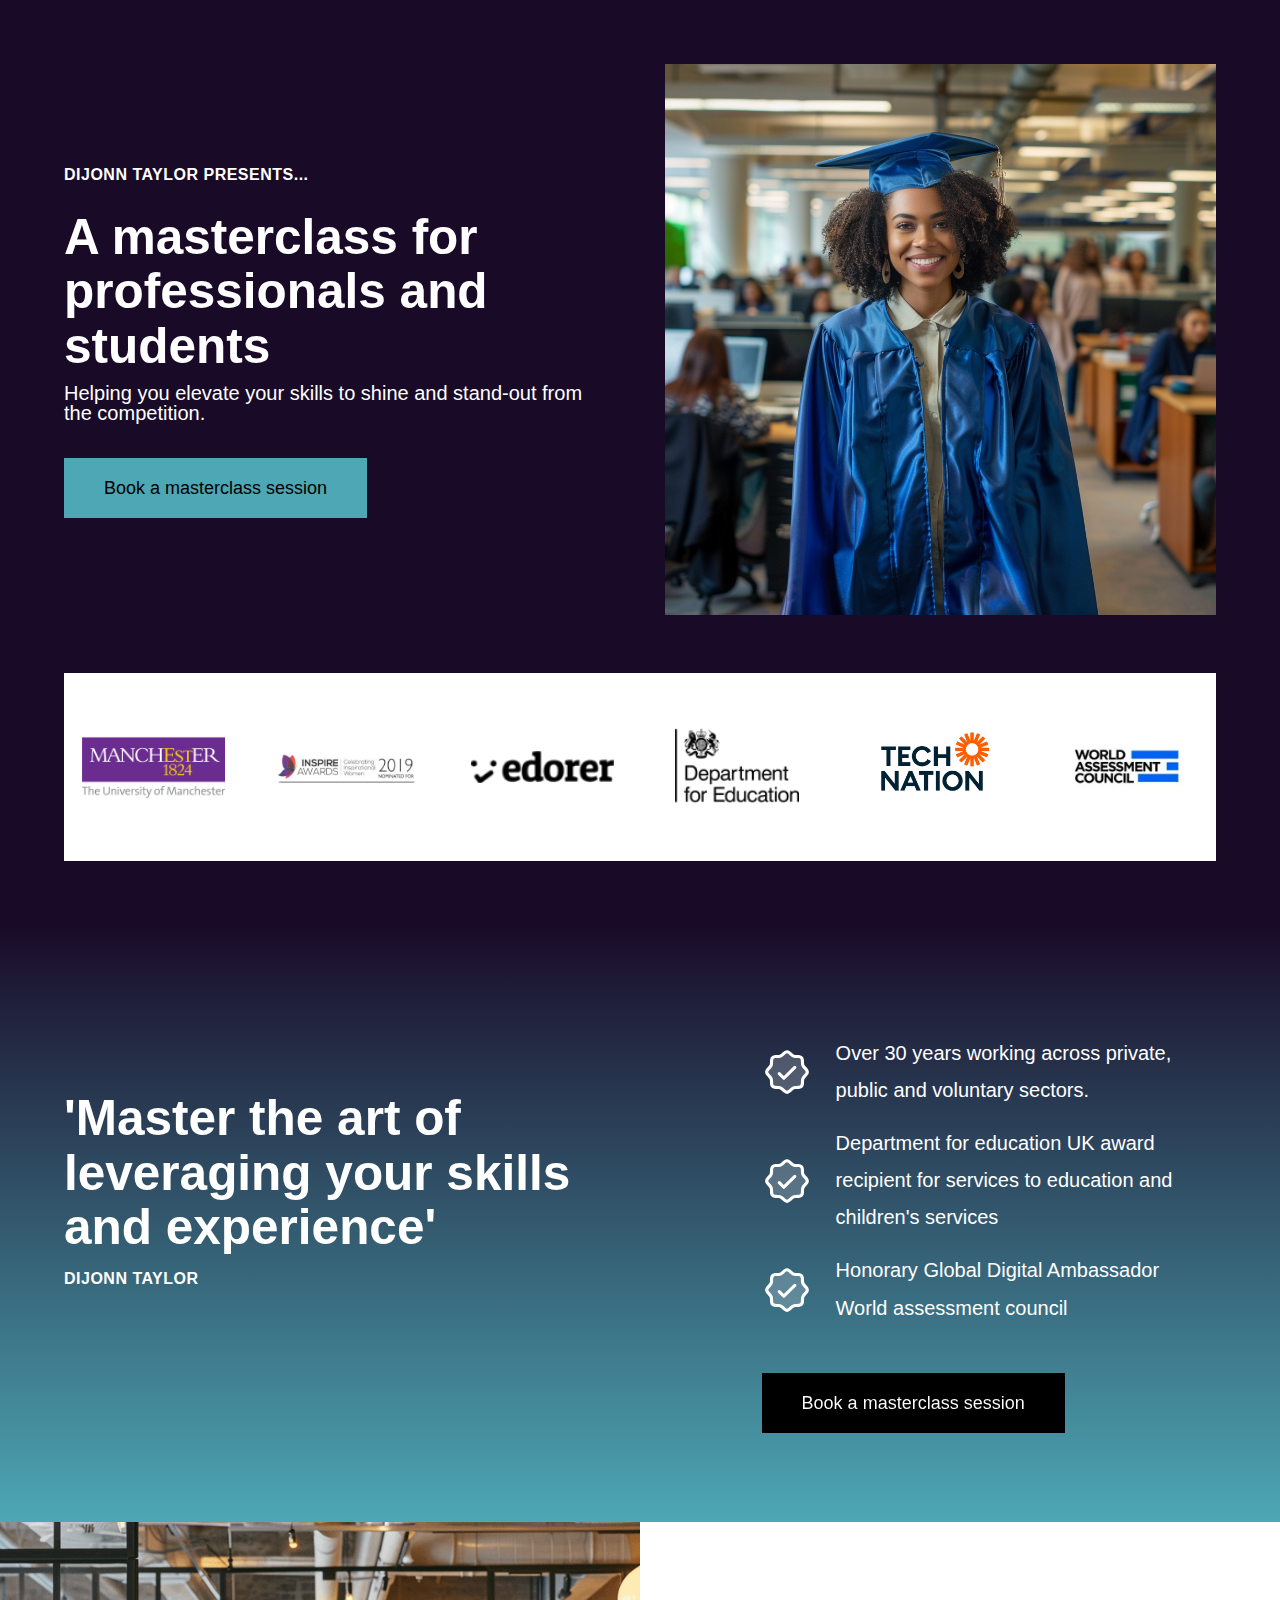
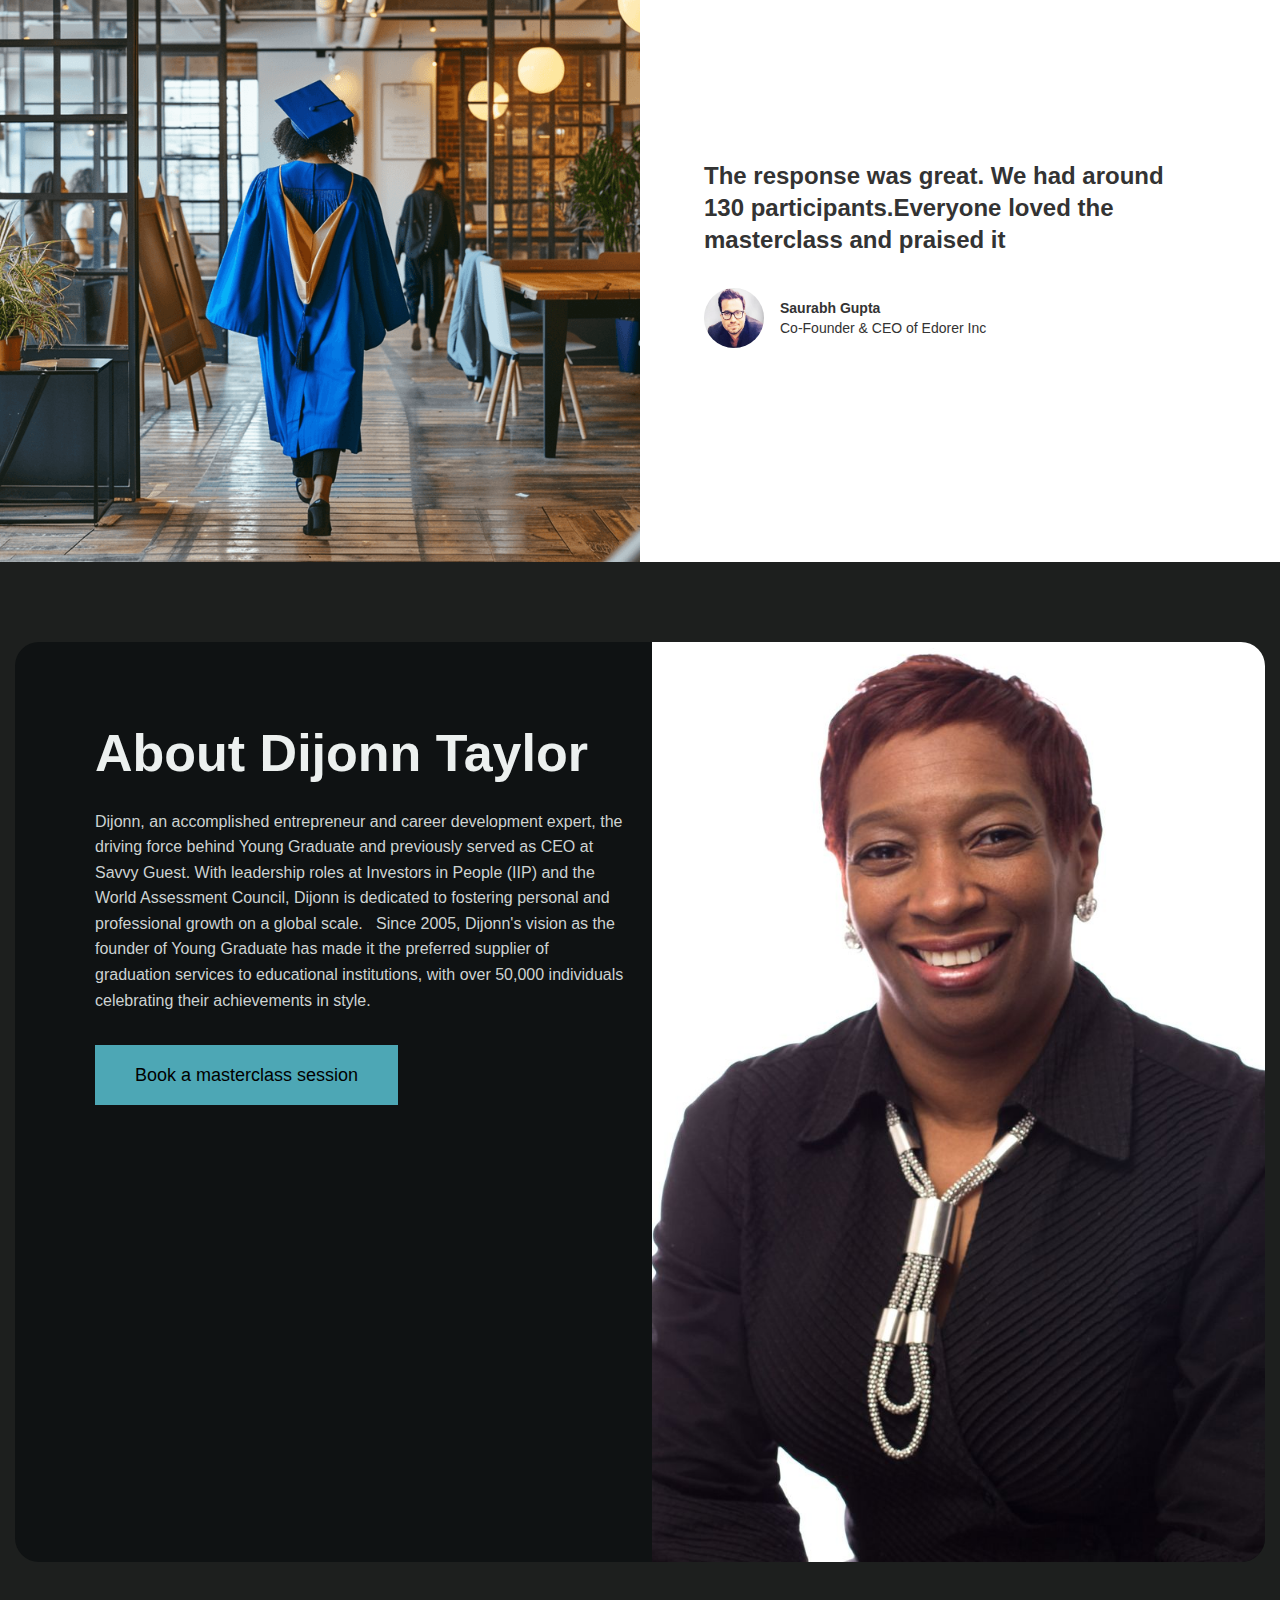
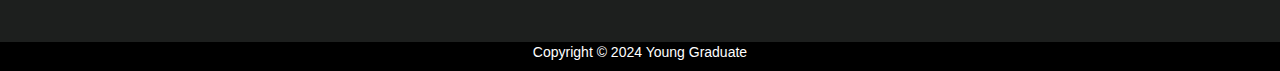
==== commit c7d2ba04: "Add files via upload" ====
--- a/masterclass.html
+++ b/masterclass.html
@@ -1,4 +1,4 @@
-<!DOCTYPE html><!--  This site was created in Webflow. https://webflow.com  --><!--  Last Published: Mon Jul 22 2024 13:23:49 GMT+0000 (Coordinated Universal Time)  -->
+<!DOCTYPE html><!--  This site was created in Webflow. https://webflow.com  --><!--  Last Published: Mon Jul 22 2024 14:13:13 GMT+0000 (Coordinated Universal Time)  -->
 <html data-wf-page="665755dd1cffbb004d97ce89" data-wf-site="6639ddc8358cb6821ed180b4">
 <head>
   <meta charset="utf-8">
@@ -33,7 +33,7 @@
               <a href="https://calendly.com/dijonn/30min" target="_blank" class="efi-button w-button">Book a masterclass session</a>
             </div>
           </div>
-          <div id="w-node-bed90344-6b6f-2f7c-3a95-02f854bbb952-4d97ce89" class="efi-hr-01-right-content"><img src="images/front.png" loading="lazy" width="4000" sizes="(max-width: 1919px) 90vw, 720px" alt="" srcset="images/front.png 500w, images/front.png 800w, images/front.png 1024w" class="image-35"></div>
+          <div id="w-node-bed90344-6b6f-2f7c-3a95-02f854bbb952-4d97ce89" class="efi-hr-01-right-content"><img src="images/front.png" loading="lazy" width="4000" sizes="(max-width: 1919px) 90vw, 720px" alt="" srcset="images/front-p-500.png 500w, images/front-p-800.png 800w, images/front.png 1024w" class="image-35"></div>
         </div>
         <div class="efi-hr-01-logos">
           <div class="efi-hr-01-container">
@@ -42,7 +42,7 @@
               <div id="w-node-bed90344-6b6f-2f7c-3a95-02f854bbb959-4d97ce89" class="efi-hr-01-logo-cell"><img src="images/Logo_2.png" loading="lazy" width="200" alt=""></div>
               <div id="w-node-bed90344-6b6f-2f7c-3a95-02f854bbb95b-4d97ce89" class="efi-hr-01-logo-cell"><img src="images/Logo_1.png" loading="lazy" width="170" alt=""></div>
               <div id="w-node-bed90344-6b6f-2f7c-3a95-02f854bbb95d-4d97ce89" class="efi-hr-01-logo-cell"><img src="images/Logo.png" loading="lazy" width="124" alt=""></div>
-              <div id="w-node-bed90344-6b6f-2f7c-3a95-02f854bbb95f-4d97ce89" class="efi-hr-01-logo-cell"><img src="images/0_mEeC4vGV2WhgJTwN.png" loading="lazy" sizes="(max-width: 1919px) 72vw, 1152px" srcset="images/0_mEeC4vGV2WhgJTwN.png 500w, images/0_mEeC4vGV2WhgJTwN.png 800w, images/0_mEeC4vGV2WhgJTwN.png 1080w, images/0_mEeC4vGV2WhgJTwN.png 1200w" alt=""></div>
+              <div id="w-node-bed90344-6b6f-2f7c-3a95-02f854bbb95f-4d97ce89" class="efi-hr-01-logo-cell"><img src="images/0_mEeC4vGV2WhgJTwN.png" loading="lazy" sizes="(max-width: 1919px) 72vw, 1152px" srcset="images/0_mEeC4vGV2WhgJTwN-p-500.png 500w, images/0_mEeC4vGV2WhgJTwN-p-800.png 800w, images/0_mEeC4vGV2WhgJTwN-p-1080.png 1080w, images/0_mEeC4vGV2WhgJTwN.png 1200w" alt=""></div>
               <div id="w-node-bed90344-6b6f-2f7c-3a95-02f854bbb961-4d97ce89" class="efi-hr-01-logo-cell"><img src="images/azhpl4cpvzj5sbdie35c-1.png" loading="lazy" width="160" alt=""></div>
             </div>
           </div>
@@ -54,8 +54,8 @@
         <div class="w-layout-grid efi-hr-03-grid">
           <div id="w-node-_19056c0a-c3c7-1bc0-cb27-62c8291ee136-4d97ce89" class="efi-hr-03-left-content">
             <div class="efi-hr-03-title-wrapper">
+              <h1 class="efi-jumbo white">&#x27;Master the art of leveraging your skills and experience&#x27;</h1>
               <div class="efi-label big">Dijonn Taylor</div>
-              <h1 class="efi-jumbo white">&#x27;Master the art of leveraging your skills and experience&#x27;</h1>
             </div>
           </div>
           <div id="w-node-_19056c0a-c3c7-1bc0-cb27-62c8291ee13a-4d97ce89" class="efi-hr-03-right-content">
@@ -77,7 +77,7 @@
         </div>
       </div>
     </div>
-    <div class="efi-hr-03-image"><img src="images/powerwalking.png" loading="lazy" width="4000" sizes="(max-width: 1919px) 100vw, 50vw" alt="" srcset="images/powerwalking.png 500w, images/powerwalking.png 800w, images/powerwalking.png 1024w" class="image-35">
+    <div class="efi-hr-03-image"><img src="images/powerwalking.png" loading="lazy" width="4000" sizes="(max-width: 479px) 100vw, 50vw" alt="" srcset="images/powerwalking-p-500.png 500w, images/powerwalking-p-800.png 800w, images/powerwalking.png 1024w" class="image-35">
       <div class="testimonial-slide">
         <div class="testimonial-content"><img src="https://uploads-ssl.webflow.com/62434fa732124a0fb112aab4/62434fa732124a91e612aae8_quote-mark.svg" loading="lazy" alt="" class="testimonial-quote-icon">
           <div class="testimonial-quote">The response was great. We had around 130 participants.Everyone loved the masterclass and praised it</div>
--- a/css/young-graduate.webflow.css
+++ b/css/young-graduate.webflow.css
@@ -1883,7 +1883,7 @@
 }
 
 .image-8 {
-  background-image: url('../images/Image.png');
+  background-image: url('../images/Image_1.png');
   background-position: center;
   background-repeat: no-repeat;
   background-size: cover;
@@ -5843,6 +5843,10 @@
   color: #000;
 }
 
+.text-117.bold.small.black {
+  font-size: .95rem;
+}
+
 .frame-12 {
   grid-column-gap: 10px;
   background-color: #fcef4d;
@@ -6403,8 +6407,8 @@
   justify-content: flex-start;
   align-items: flex-start;
   width: 100%;
-  padding-top: 48px;
-  padding-bottom: 48px;
+  padding-top: 16px;
+  padding-bottom: 16px;
   text-decoration: none;
   display: flex;
 }
@@ -6875,7 +6879,13 @@
 }
 
 .efi-hr-03-image {
+  grid-column-gap: 0px;
+  grid-row-gap: 0px;
+  grid-template-rows: auto auto;
+  grid-template-columns: 1fr 1fr;
+  grid-auto-columns: 1fr;
   height: 100%;
+  display: grid;
 }
 
 .efi-button {
@@ -7266,6 +7276,11 @@
     line-height: 1.8rem;
   }
 
+  .text-117.bold.small {
+    color: var(--dark-purple);
+    font-size: 1rem;
+  }
+
   .column-72 {
     width: 60%;
   }
@@ -7291,6 +7306,13 @@
 
   .container-17 {
     max-width: 1200px;
+  }
+
+  .gallery-feature {
+    background-image: url('../images/check-circle-duotone.svg'), url('https://d3e54v103j8qbb.cloudfront.net/img/background-image.svg');
+    background-position: 0 0, 0%;
+    background-repeat: repeat, no-repeat;
+    background-size: contain, 20px;
   }
 
   .image-35 {
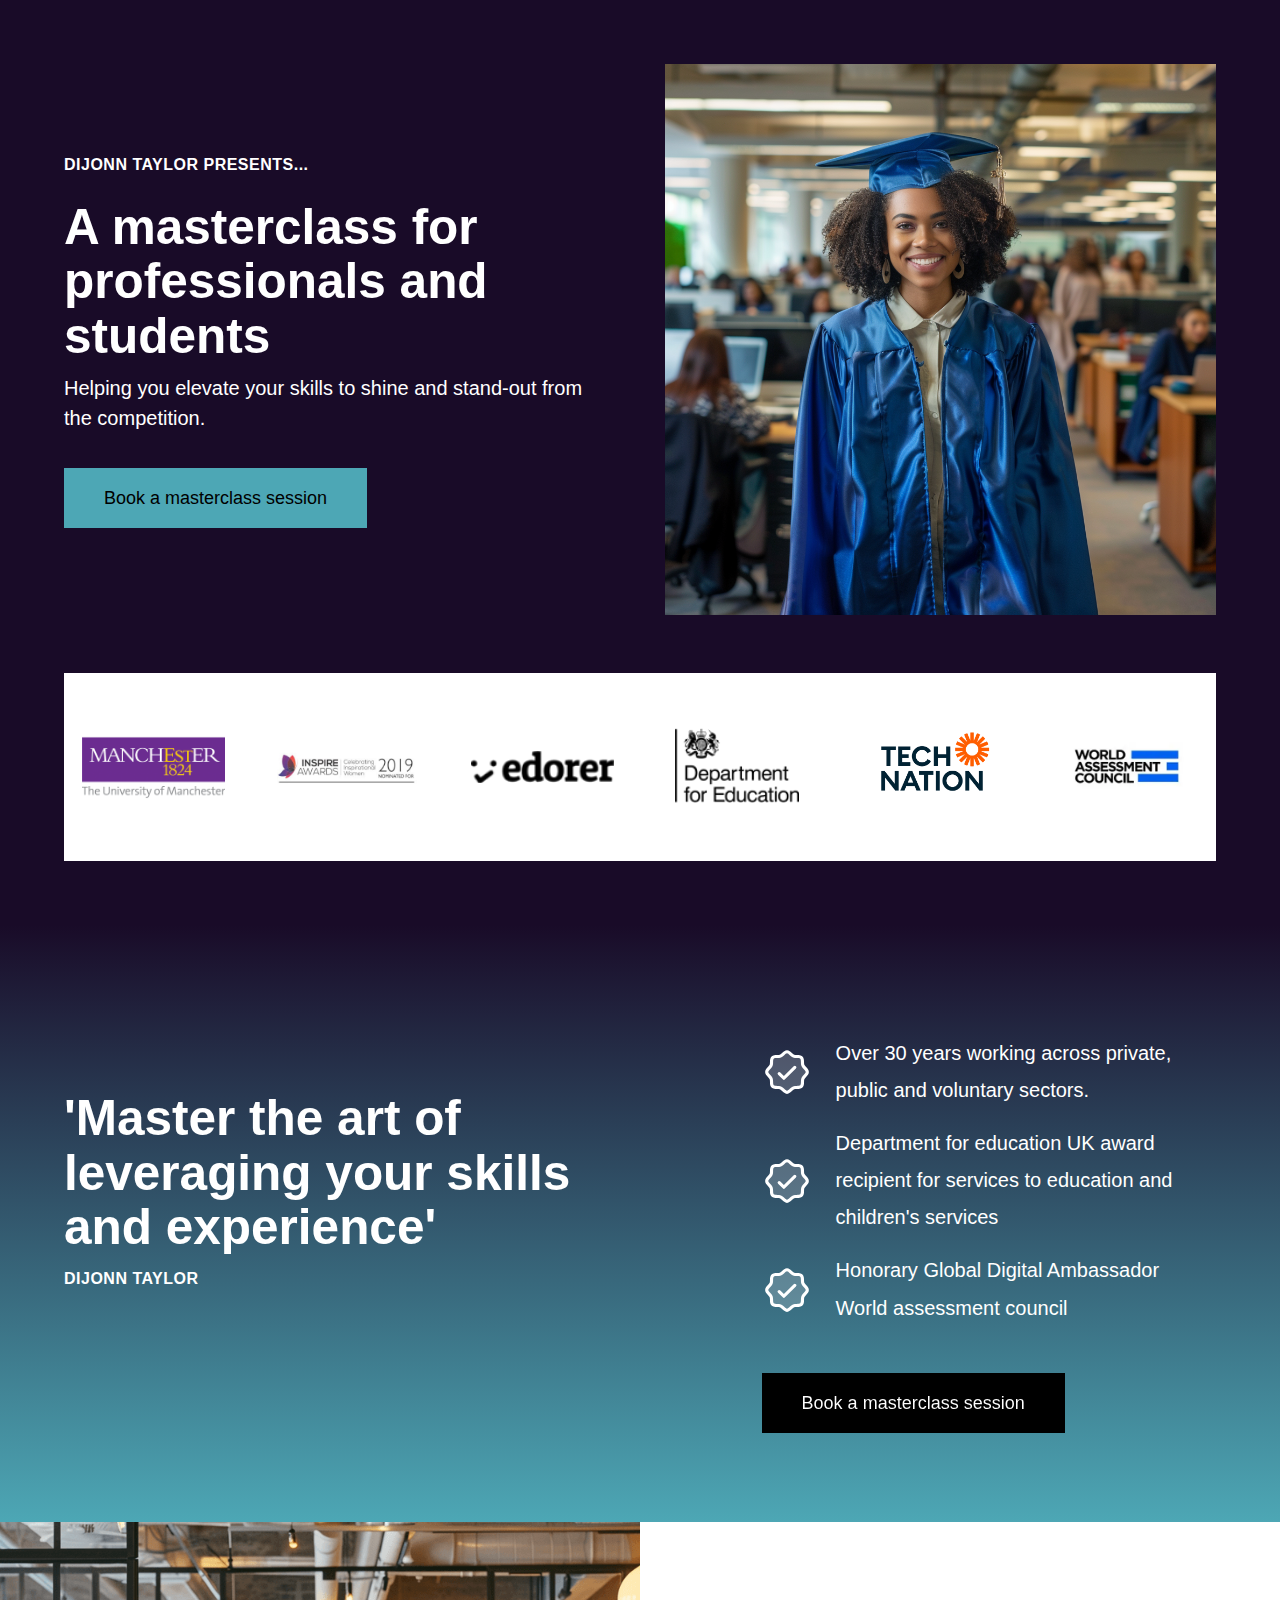
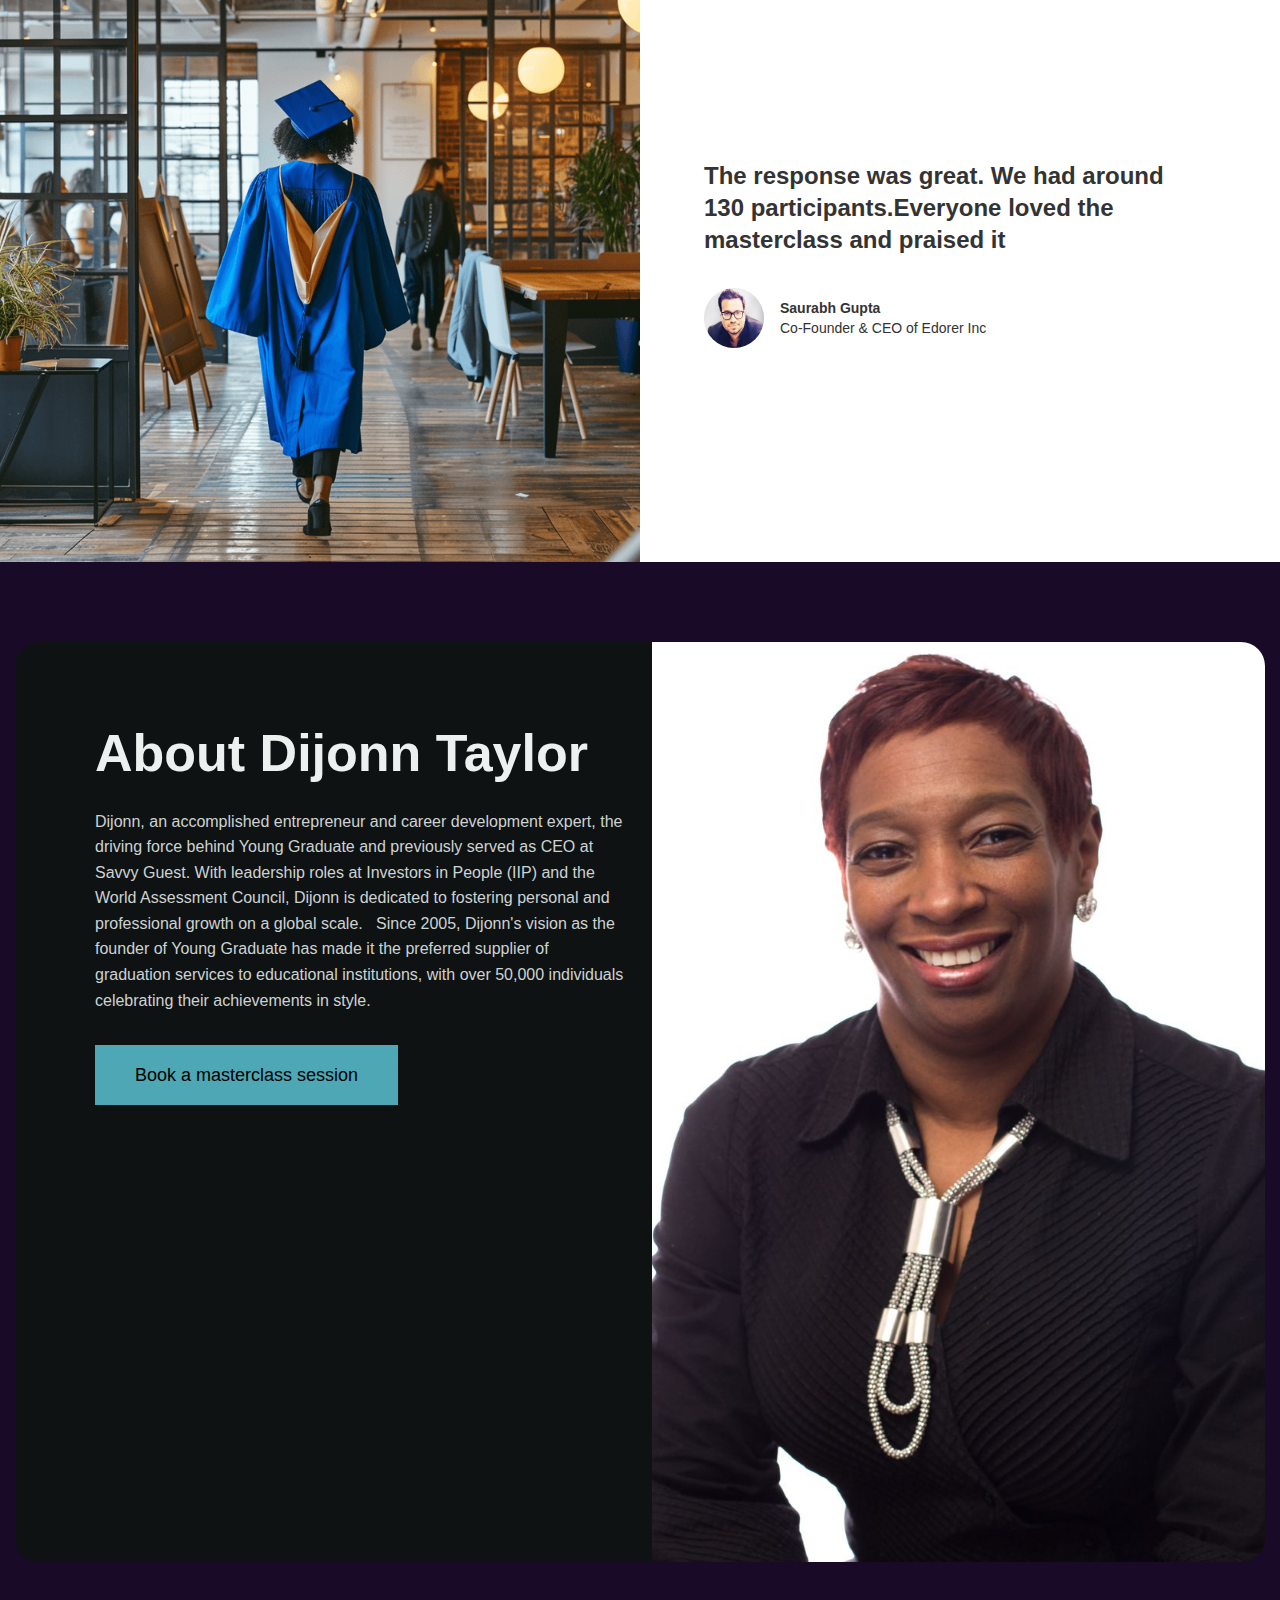
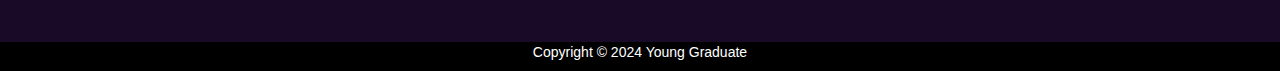
==== commit 81aaa72b: "Add files via upload" ====
--- a/masterclass.html
+++ b/masterclass.html
@@ -1,4 +1,4 @@
-<!DOCTYPE html><!--  This site was created in Webflow. https://webflow.com  --><!--  Last Published: Mon Jul 22 2024 14:13:13 GMT+0000 (Coordinated Universal Time)  -->
+<!DOCTYPE html><!--  This site was created in Webflow. https://webflow.com  --><!--  Last Published: Wed Jul 24 2024 16:40:49 GMT+0000 (Coordinated Universal Time)  -->
 <html data-wf-page="665755dd1cffbb004d97ce89" data-wf-site="6639ddc8358cb6821ed180b4">
 <head>
   <meta charset="utf-8">
--- a/css/young-graduate.webflow.css
+++ b/css/young-graduate.webflow.css
@@ -4911,6 +4911,10 @@
   display: flex;
 }
 
+.navbar-button-6.frame-12 {
+  padding: 16px 24px;
+}
+
 .text-99 {
   color: #fff;
   margin-top: 0;
@@ -5716,6 +5720,7 @@
   padding-right: 24px;
   text-decoration: none;
   display: flex;
+  position: fixed;
 }
 
 .navbar-logo-left-12.masterclass {
@@ -5790,13 +5795,17 @@
   text-decoration: none;
 }
 
+.text-115.black {
+  color: var(--black);
+}
+
 .section-5 {
   background-image: linear-gradient(#190b28, #4da7b5);
   flex-direction: column;
   justify-content: flex-start;
   align-items: center;
   width: 100%;
-  padding-top: 40px;
+  padding-top: 157px;
   padding-bottom: 40px;
   text-decoration: none;
   display: flex;
@@ -6729,6 +6738,7 @@
   margin-top: 10px;
   font-family: Droid Sans, sans-serif;
   font-size: 30px;
+  display: none;
 }
 
 .hero-heading-right-7 {
@@ -6918,6 +6928,7 @@
   color: var(--white);
   font-size: 20px;
   font-weight: 400;
+  line-height: 30px;
 }
 
 .efi-hr-03-right-content {
@@ -7245,8 +7256,8 @@
 }
 
 .fn-section-2 {
+  background-color: var(--dark-purple);
   color: #ecf0ef;
-  background-color: #1d1f1e;
   flex-direction: column;
   align-items: center;
   width: 100%;
@@ -7834,6 +7845,10 @@
     padding-right: 0;
   }
 
+  .section-5 {
+    padding-top: 91px;
+  }
+
   .column-69 {
     padding-left: 16px;
     padding-right: 16px;
@@ -7949,7 +7964,7 @@
   grid-area: span 1 / span 12 / span 1 / span 12;
 }
 
-#w-node-_75c6234e-f6b8-1901-1a26-74a6c332af6a-1ed180c1, #w-node-_75c6234e-f6b8-1901-1a26-74a6c332af7c-1ed180c1, #w-node-_75c6234e-f6b8-1901-1a26-74a6c332af7d-1ed180c1, #w-node-_75c6234e-f6b8-1901-1a26-74a6c332af7e-1ed180c1, #w-node-_75c6234e-f6b8-1901-1a26-74a6c332af80-1ed180c1, #w-node-_75c6234e-f6b8-1901-1a26-74a6c332af81-1ed180c1, #w-node-_75c6234e-f6b8-1901-1a26-74a6c332af82-1ed180c1, #w-node-_75c6234e-f6b8-1901-1a26-74a6c332af84-1ed180c1, #w-node-_75c6234e-f6b8-1901-1a26-74a6c332af85-1ed180c1 {
+#w-node-_75c6234e-f6b8-1901-1a26-74a6c332af6a-1ed180c1, #w-node-_75c6234e-f6b8-1901-1a26-74a6c332af7c-1ed180c1, #w-node-_75c6234e-f6b8-1901-1a26-74a6c332af7d-1ed180c1, #w-node-_75c6234e-f6b8-1901-1a26-74a6c332af7e-1ed180c1, #w-node-_75c6234e-f6b8-1901-1a26-74a6c332af80-1ed180c1, #w-node-_52d2a507-cc84-58d7-98f0-214108eedf8d-1ed180c1, #w-node-_75c6234e-f6b8-1901-1a26-74a6c332af81-1ed180c1, #w-node-_75c6234e-f6b8-1901-1a26-74a6c332af82-1ed180c1, #w-node-_75c6234e-f6b8-1901-1a26-74a6c332af84-1ed180c1, #w-node-_75c6234e-f6b8-1901-1a26-74a6c332af85-1ed180c1 {
   grid-area: span 1 / span 1 / span 1 / span 1;
 }
 
